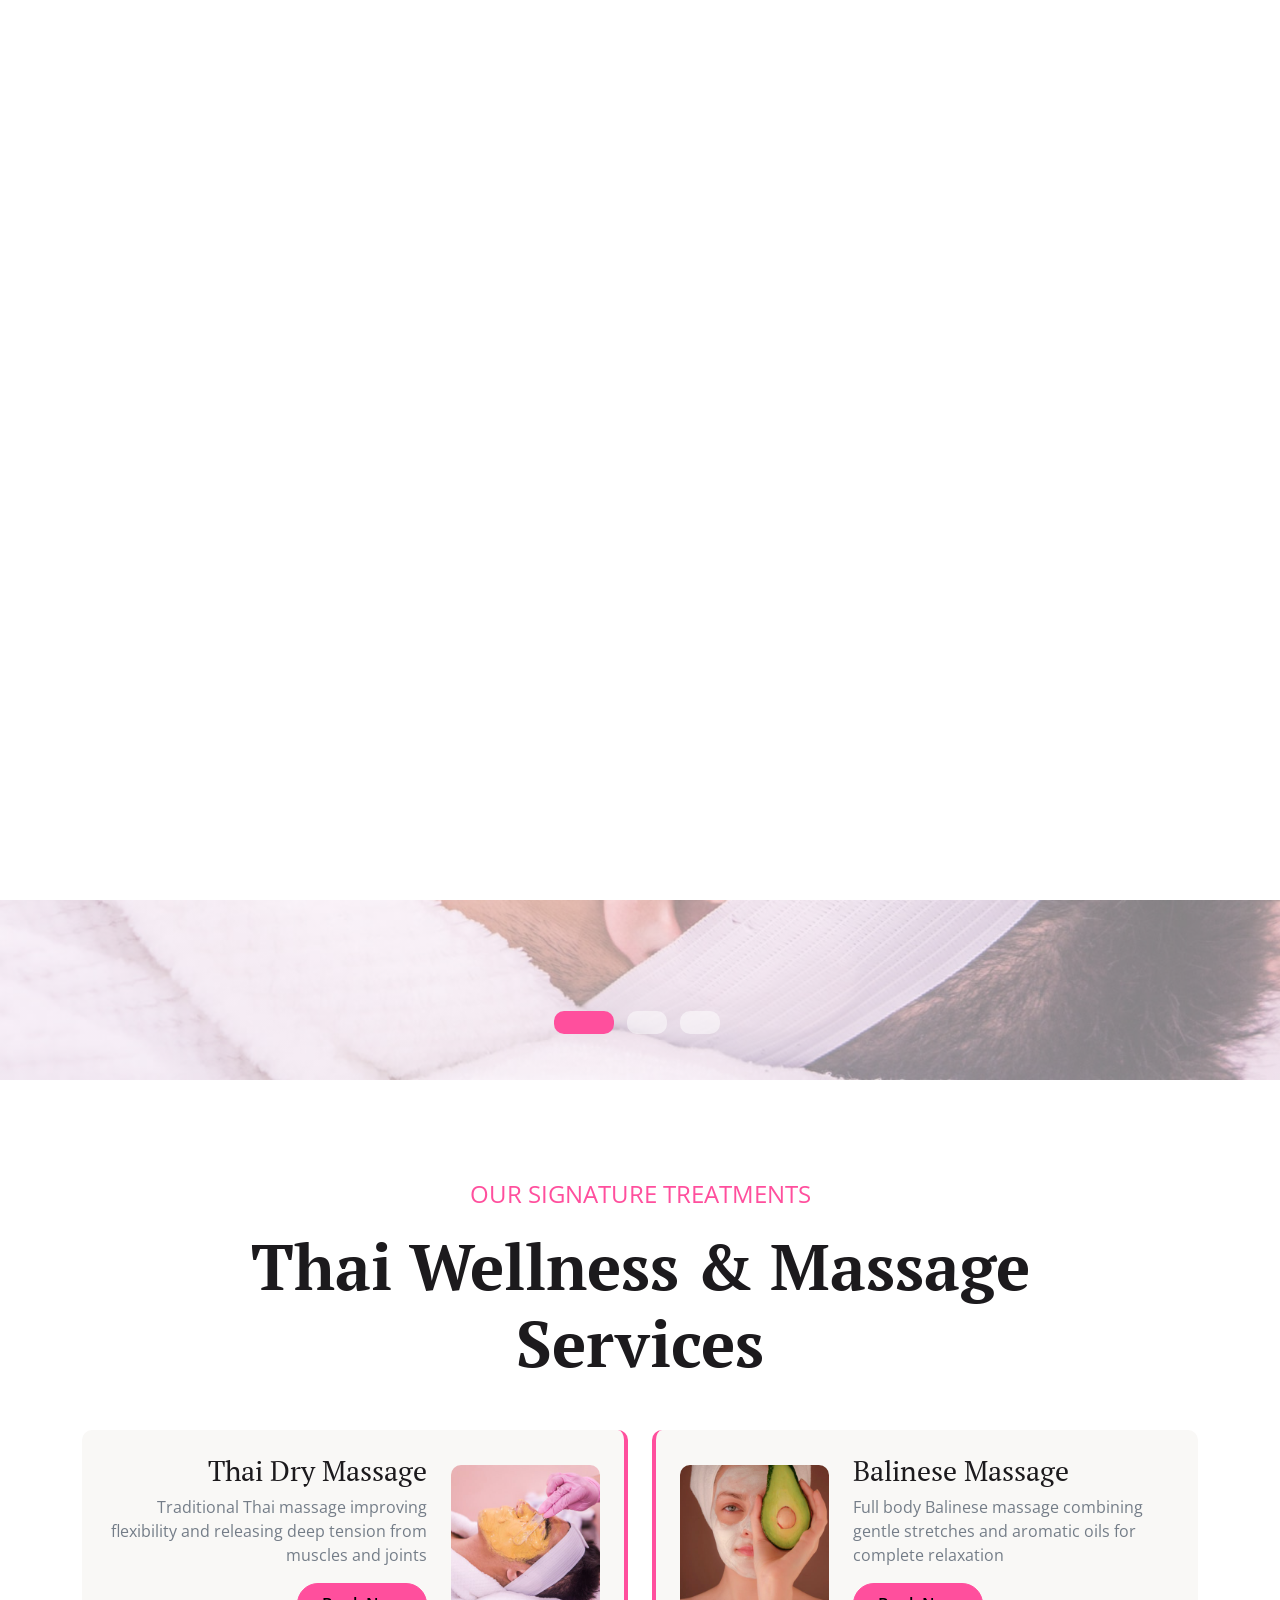
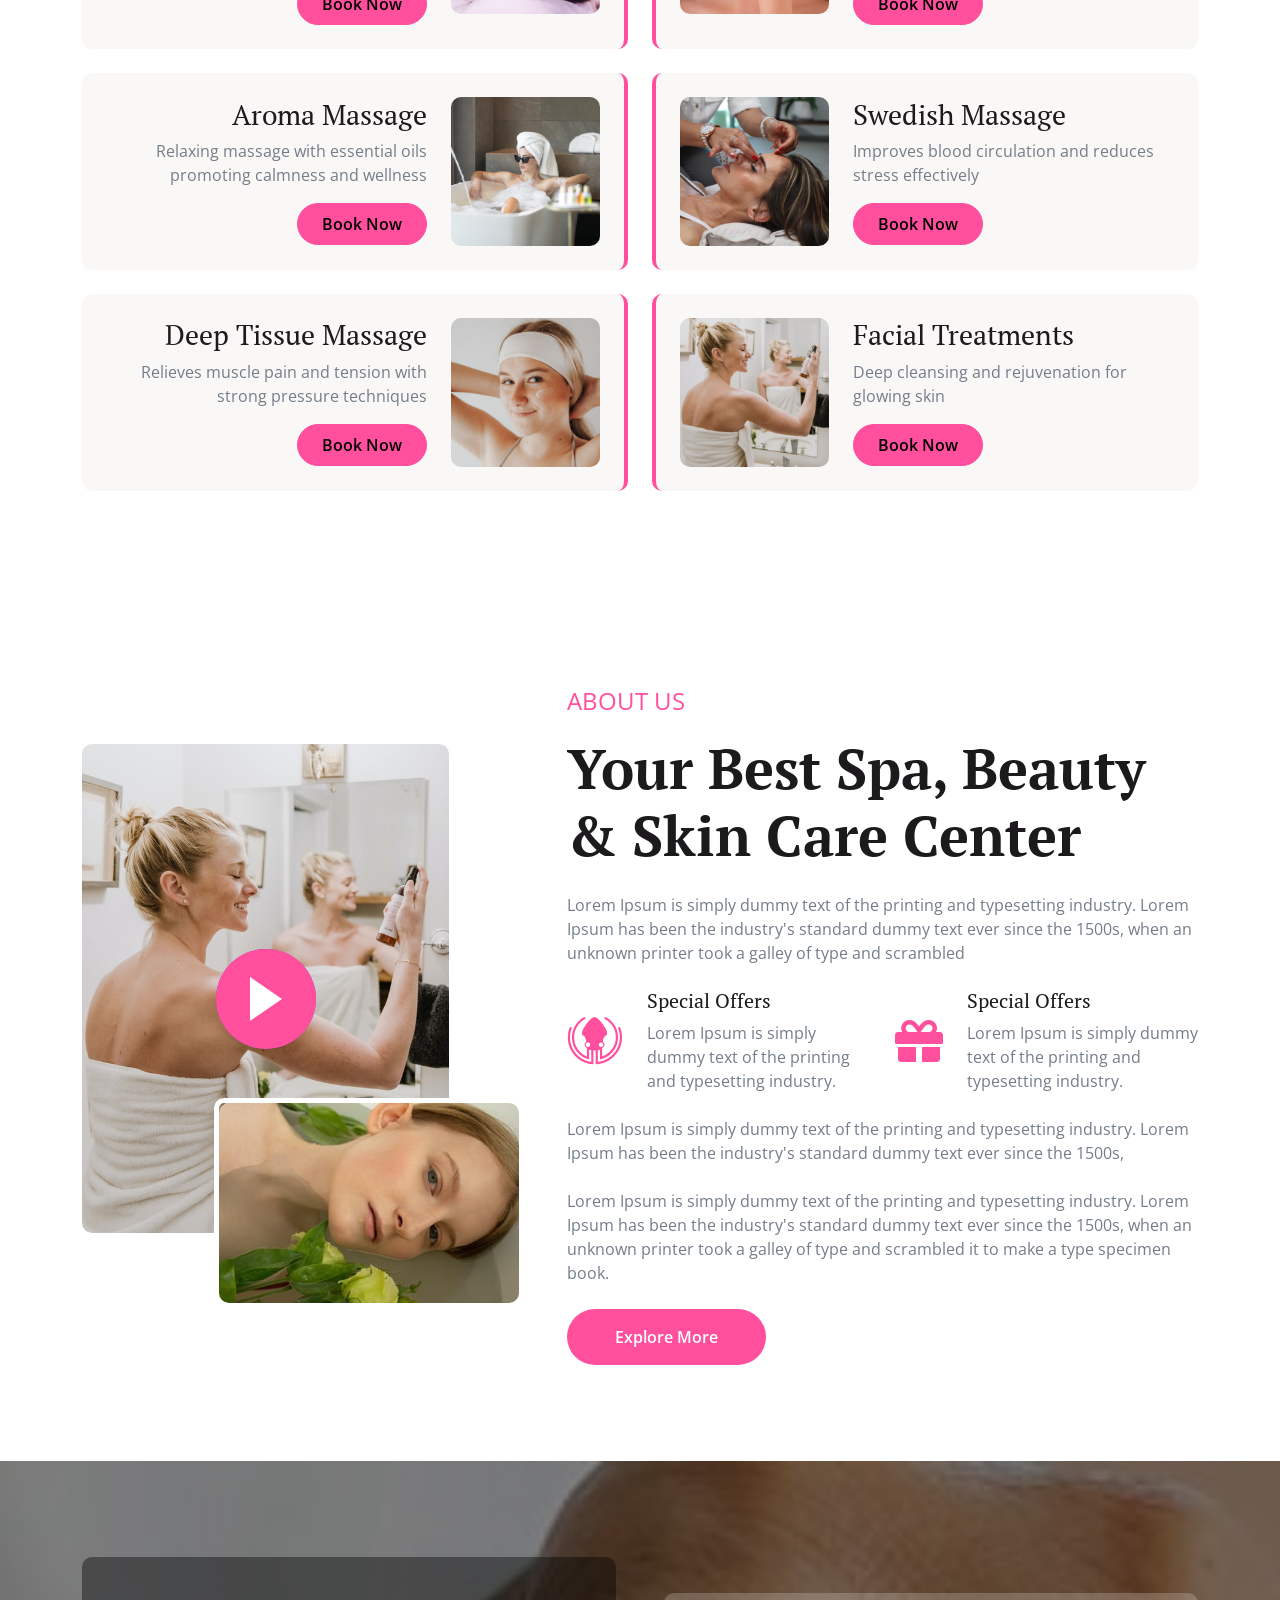
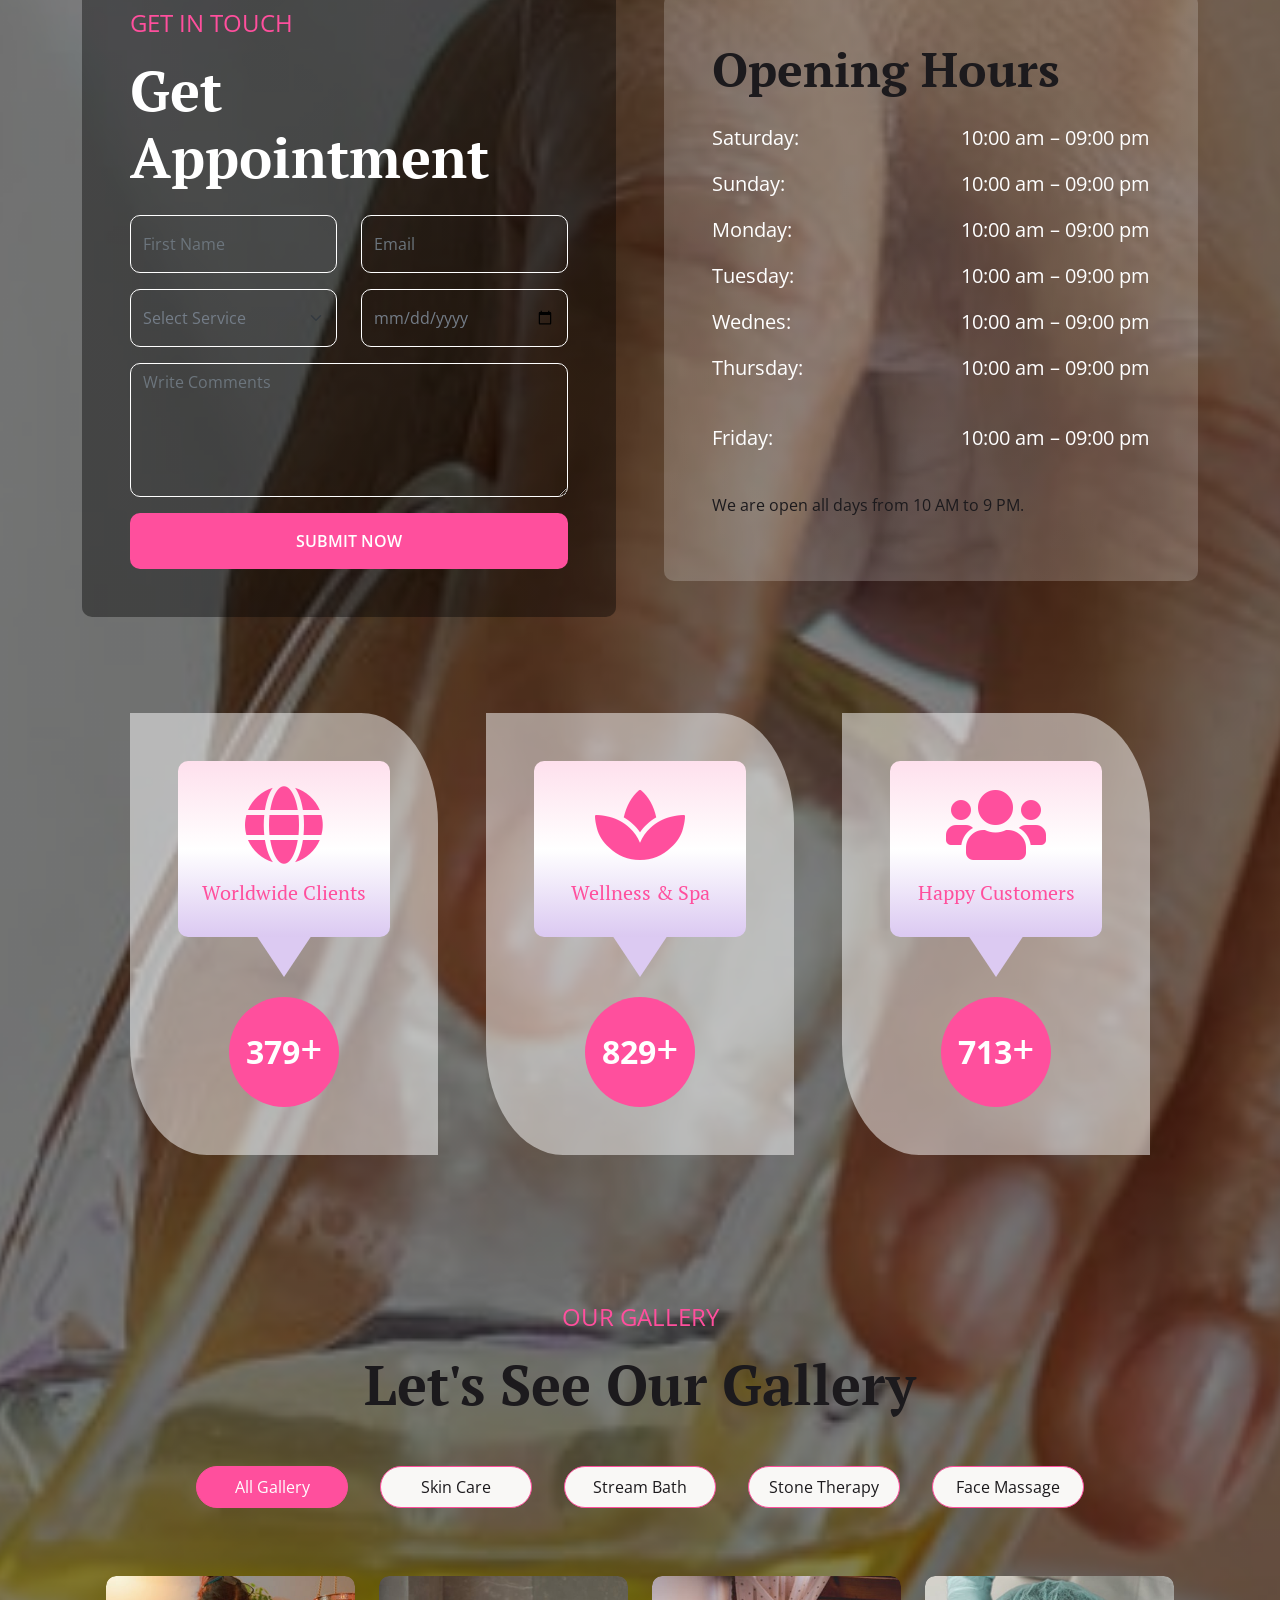
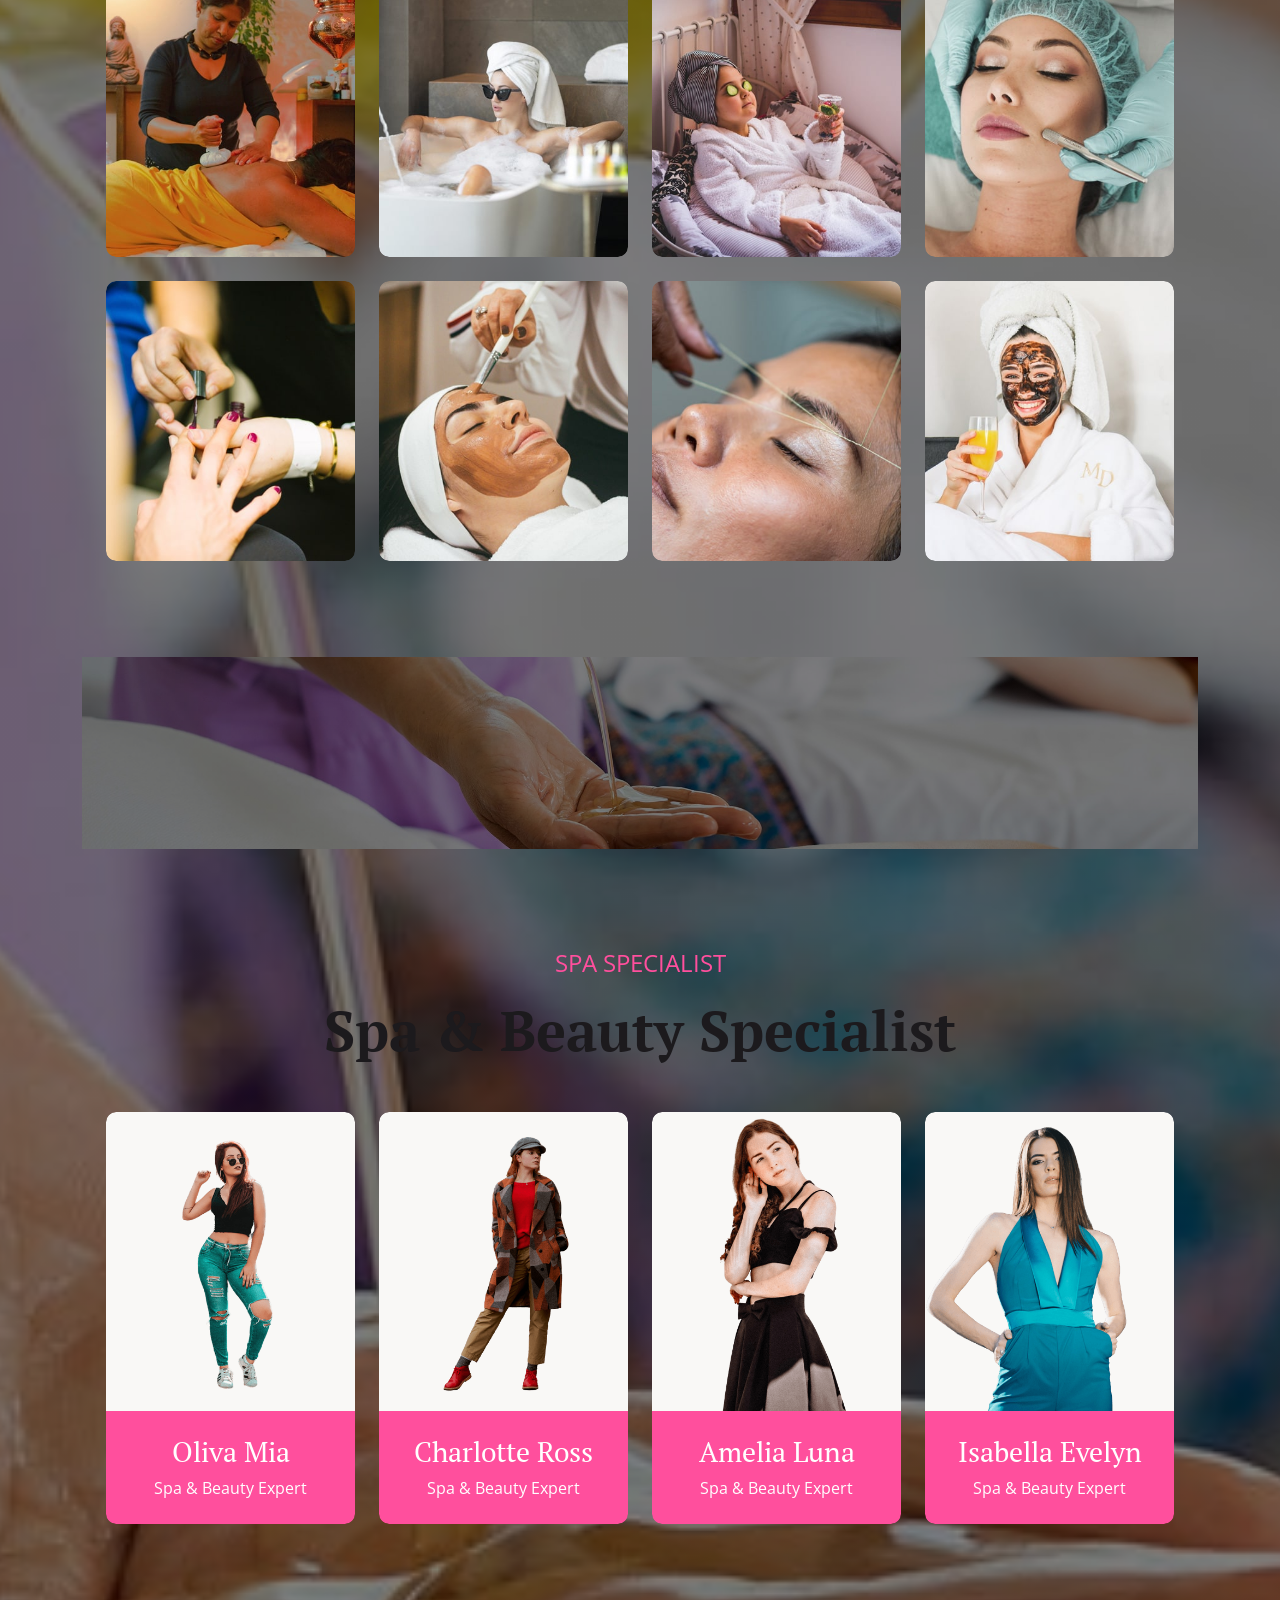
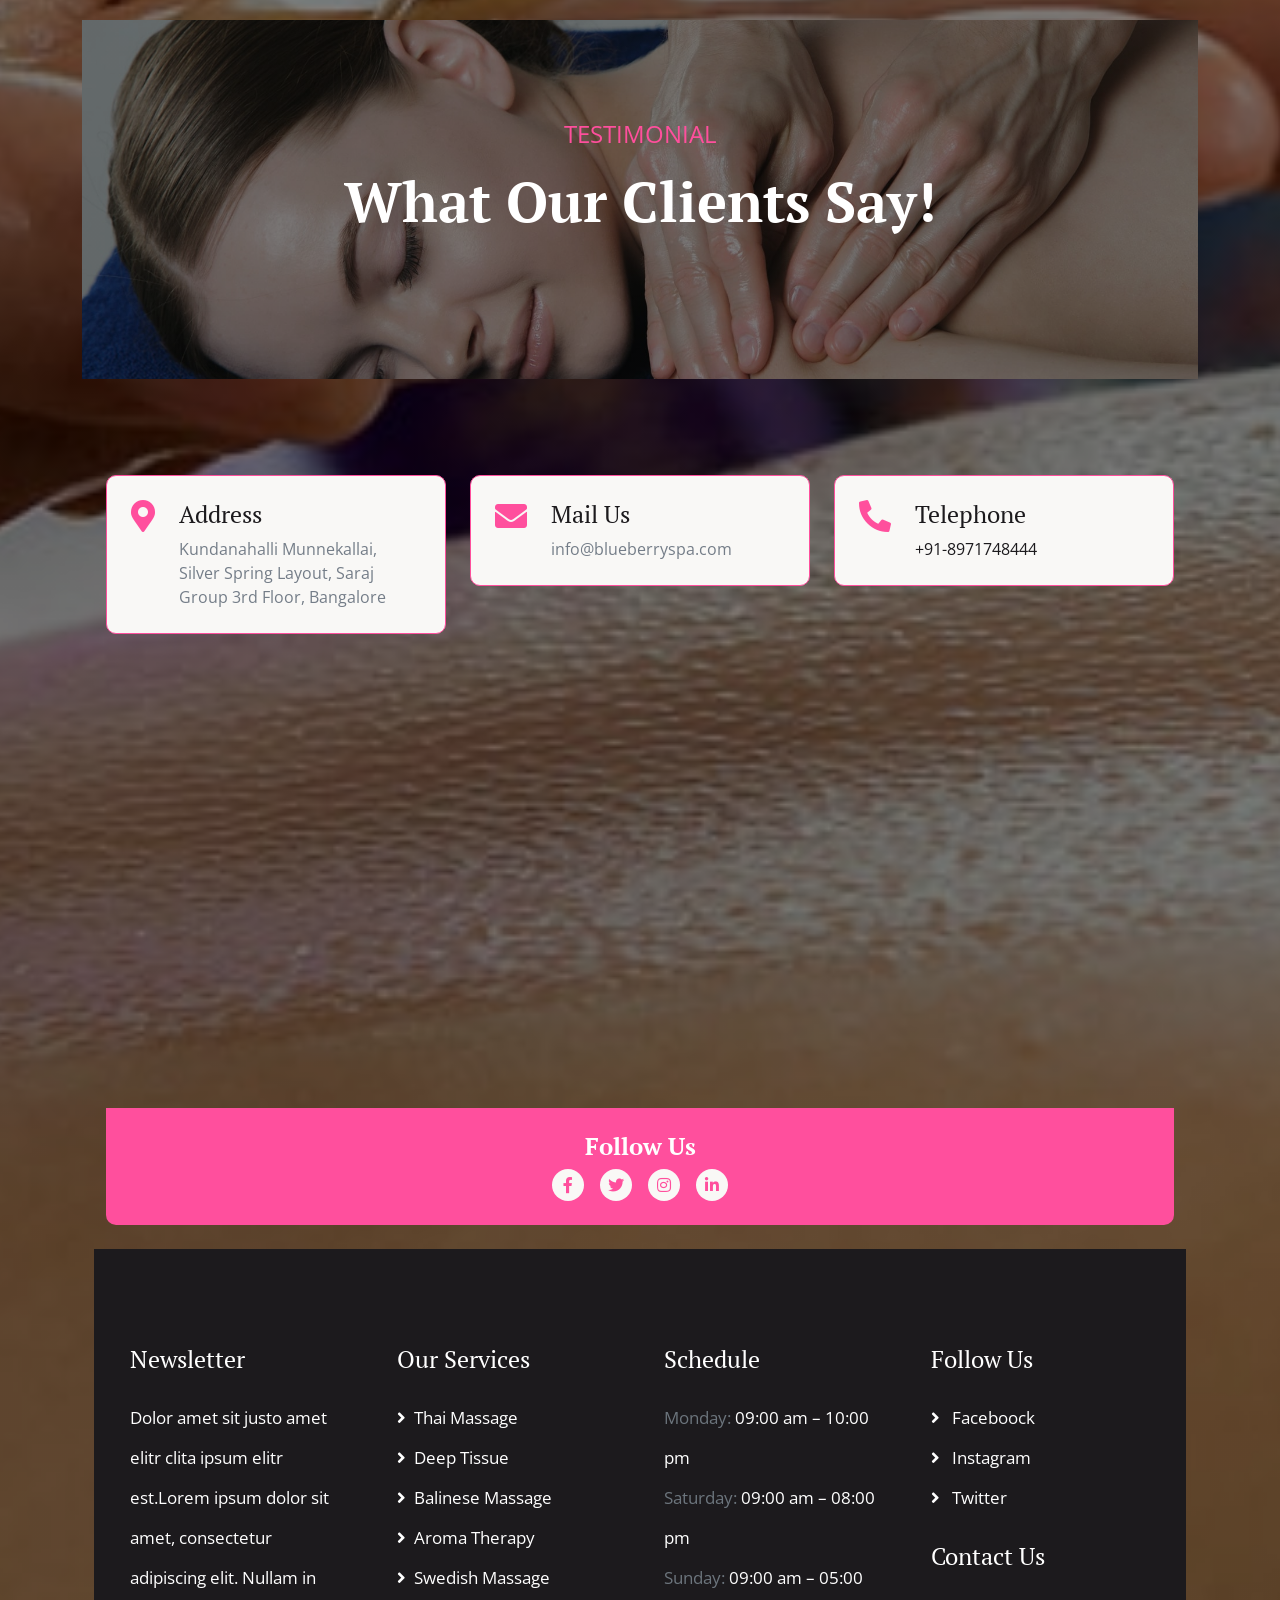
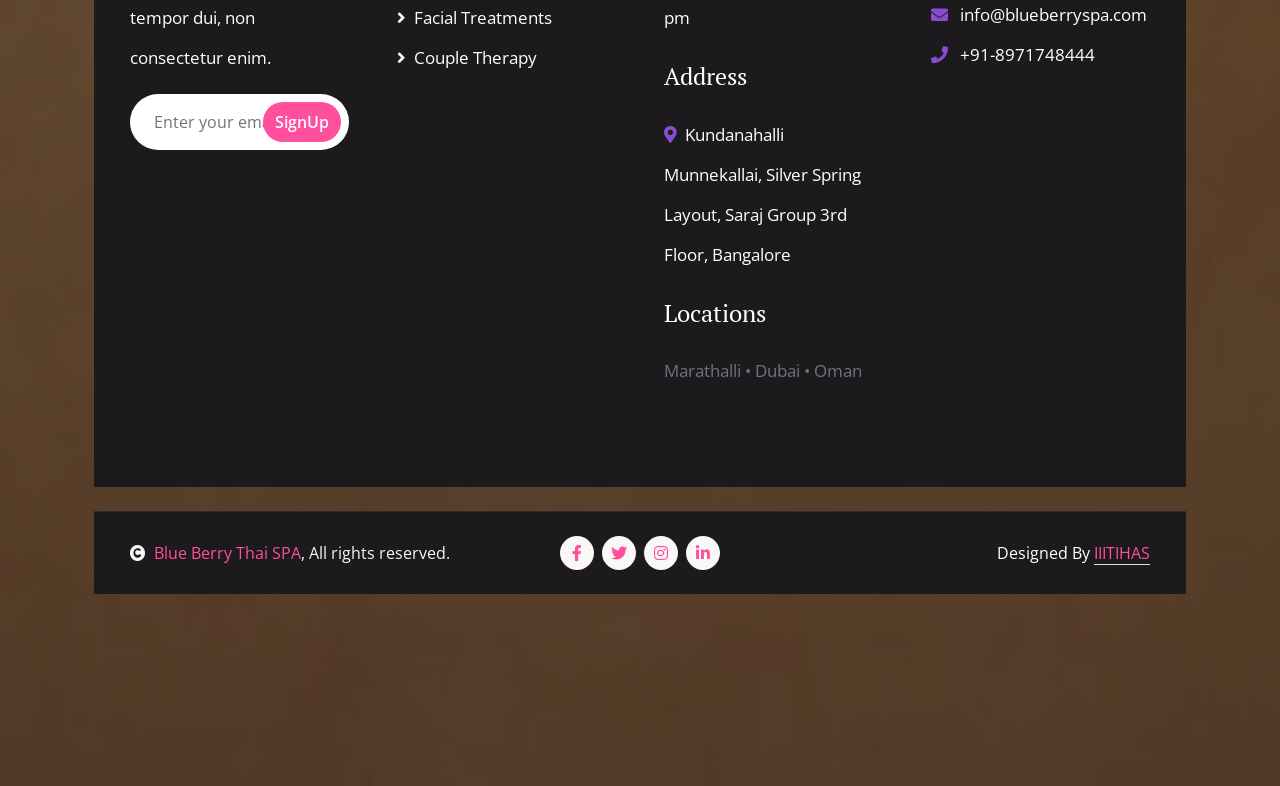
==== index.html @ 9f069e57 "Initial commit: Blue Berry Thai SPA website with contact and phone integration" ====
<!DOCTYPE html>
<html lang="en">

    <head>
        <meta charset="utf-8">
        <title>Blue Berry Thai SPA - Premium Thai Massage & Wellness</title>
        <meta content="width=device-width, initial-scale=1.0" name="viewport">
        <meta content="" name="keywords">
        <meta content="" name="description">

        <!-- Google Web Fonts -->
        <link rel="preconnect" href="https://fonts.googleapis.com">
        <link rel="preconnect" href="https://fonts.gstatic.com" crossorigin>
        <link href="https://fonts.googleapis.com/css2?family=Open+Sans:wght@400;600&family=PT+Serif:wght@400;700&display=swap" rel="stylesheet"> 

        <!-- Icon Font Stylesheet -->
        <link rel="stylesheet" href="https://use.fontawesome.com/releases/v5.15.4/css/all.css"/>
        <link href="https://cdn.jsdelivr.net/npm/bootstrap-icons@1.4.1/font/bootstrap-icons.css" rel="stylesheet">

        <!-- Libraries Stylesheet -->
        <link href="lib/animate/animate.min.css" rel="stylesheet">
        <link href="lib/lightbox/css/lightbox.min.css" rel="stylesheet">
        <link href="lib/owlcarousel/assets/owl.carousel.min.css" rel="stylesheet">


        <!-- Customized Bootstrap Stylesheet -->
        <link href="css/bootstrap.min.css" rel="stylesheet">

        <!-- Template Stylesheet -->
        <link href="css/style.css" rel="stylesheet">
    </head>

    <body>

        <!-- Spinner Start -->
        <div id="spinner" class="show w-100 vh-100 bg-white position-fixed translate-middle top-50 start-50  d-flex align-items-center justify-content-center">
            <div class="spinner-grow text-primary" role="status"></div>
        </div>
        <!-- Spinner End -->


        <!-- Navbar start -->
        <div class="container-fluid sticky-top px-0">
            <div class="container-fluid topbar d-none d-lg-block">
                <div class="container px-0">
                    <div class="row align-items-center">
                        <div class="col-lg-8">
                            <div class="d-flex flex-wrap">
                                <a href="#" class="me-4 text-light"><i class="fas fa-map-marker-alt text-primary me-2"></i>Kundanahalli, Munnekollal, Bangalore</a>
                                <a href="tel:+918971748444" class="me-4 text-light"><i class="fas fa-phone-alt text-primary me-2"></i>+91-8971748444</a>
                                <a href="#" class="text-light"><i class="fas fa-envelope text-primary me-2"></i>info@blueberryspa.com</a>
                            </div>

                        </div>
                        <div class="col-lg-4">
                            <div class="d-flex align-items-center justify-content-end">
                                <a href="#" class="me-3 btn-square border rounded-circle nav-fill"><i class="fab fa-facebook-f"></i></a>
                                <a href="#" class="me-3 btn-square border rounded-circle nav-fill"><i class="fab fa-twitter"></i></a>
                                <a href="#" class="me-3 btn-square border rounded-circle nav-fill"><i class="fab fa-instagram"></i></a>
                                <a href="#" class="btn-square border rounded-circle nav-fill"><i class="fab fa-linkedin-in"></i></a>
                            </div>
                        </div>
                    </div>
                </div>
            </div>
            <div class="container-fluid bg-light">
    <div class="container px-0">
        <nav class="navbar navbar-light navbar-expand-xl">
            <a href="index.html" class="navbar-brand">
                <h1 class="text-primary fw-bold" style="font-size: 42px;">
                    Blue Berry Thai SPA
                </h1>
            </a>
                        <button class="navbar-toggler py-2 px-3" type="button" data-bs-toggle="collapse" data-bs-target="#navbarCollapse">
                            <span class="fa fa-bars text-primary"></span>
                        </button>
                        <div class="collapse navbar-collapse bg-light py-3" id="navbarCollapse">
                            <div class="navbar-nav mx-auto border-top">
                                <a href="index.html" class="nav-item nav-link active">Home</a>
                                <a href="about.html" class="nav-item nav-link">About</a>
                                <a href="service.html" class="nav-item nav-link">Services</a>
                                <a href="price.html" class="nav-item nav-link">Price</a>
                                <div class="nav-item dropdown">
                                    <a href="#" class="nav-link dropdown-toggle" data-bs-toggle="dropdown">Pages</a>
                                    <div class="dropdown-menu m-0 bg-secondary rounded-0">
                                        <a href="team.html" class="dropdown-item">Team</a>
                                        <a href="testimonial.html" class="dropdown-item">Testimonial</a>
                                        <a href="gallery.html" class="dropdown-item">Gallery</a>
                                        <a href="appointment.html" class="dropdown-item">Appointment</a>
                                        
                                    </div>
                                </div>
                                <a href="contact.html" class="nav-item nav-link">Contact Us</a>
                                <a href="tel:+918971748444" class="nav-item nav-link d-xl-none"><i class="fas fa-phone-alt me-2 text-primary"></i>Call: +91-8971748444</a>
                            </div>
                            <div class="d-flex align-items-center flex-nowrap pt-xl-0">
                                <button class="btn-search btn btn-primary btn-primary-outline-0 rounded-circle btn-lg-square" data-bs-toggle="modal" data-bs-target="#searchModal"><i class="fas fa-search"></i></button>
                                <a href="appointment.html" class="btn btn-primary btn-primary-outline-0 rounded-pill py-3 px-4 ms-4">Book Appointment</a>
                            </div>
                        </div>
                    </nav>
                </div>
            </div>
        </div>
        <!-- Navbar End -->


        <!-- Modal Search Start -->
        <div class="modal fade" id="searchModal" tabindex="-1" aria-labelledby="exampleModalLabel" aria-hidden="true">
            <div class="modal-dialog modal-fullscreen">
                <div class="modal-content rounded-0">
                    <div class="modal-header">
                        <h4 class="modal-title mb-0" id="exampleModalLabel">Search by keyword</h4>
                        <button type="button" class="btn-close" data-bs-dismiss="modal" aria-label="Close"></button>
                    </div>
                    <div class="modal-body d-flex align-items-center">
                        <div class="input-group w-75 mx-auto d-flex">
                            <input type="search" class="form-control p-3" placeholder="keywords" aria-describedby="search-icon-1">
                            <span id="search-icon-1" class="input-group-text p-3"><i class="fa fa-search"></i></span>
                        </div>
                    </div>
                </div>
            </div>
        </div>
        <!-- Modal Search End -->



        <!-- Carousel Start -->
        <div class="container-fluid carousel-header px-0">
            <div id="carouselId" class="carousel slide" data-bs-ride="carousel">
                <ol class="carousel-indicators">
                    <li data-bs-target="#carouselId" data-bs-slide-to="0" class="active"></li>
                    <li data-bs-target="#carouselId" data-bs-slide-to="1"></li>
                    <li data-bs-target="#carouselId" data-bs-slide-to="2"></li>
                </ol>
                <div class="carousel-inner" role="listbox">
                    <div class="carousel-item active">
                        <img src="img/carousel-3.jpg" class="img-fluid" alt="Image">
                        <div class="carousel-caption">
                            <div class="p-3" style="max-width: 900px;">
                                <h4 class="text-primary text-uppercase mb-3">Blue Berry Thai SPA</h4>
                                <h1 class="display-1 text-capitalize text-dark mb-3">Traditional Thai Massage</h1>
                                <p class="mx-md-5 fs-4 px-4 mb-5 text-dark">Experience authentic Thai massage techniques that relieve tension, improve flexibility, and restore balance to your body and mind</p>
                                <div class="d-flex align-items-center justify-content-center">
                                    <a class="btn btn-light btn-light-outline-0 rounded-pill py-3 px-5 me-4" href="about.html">Learn More</a>
                                    <a class="btn btn-primary btn-primary-outline-0 rounded-pill py-3 px-5" href="appointment.html">Book Now</a>
                                </div>
                            </div>
                        </div>
                    </div>
                    <div class="carousel-item">
                        <img src="img/carousel-2.jpg" class="img-fluid" alt="Image">
                        <div class="carousel-caption">
                            <div class="p-3" style="max-width: 900px;">
                                <h4 class="text-primary text-uppercase mb-3" style="letter-spacing: 3px;">Blue Berry Thai SPA</h4>
                                <h1 class="display-1 text-capitalize text-dark mb-3">Premium Facial Treatment</h1>
                                <p class="mx-md-5 fs-4 px-5 mb-5 text-dark">Rejuvenate your skin with our complete range of facial treatments and skin nourishment services using premium products</p>
                                <div class="d-flex align-items-center justify-content-center">
                                    <a class="btn btn-light btn-light-outline-0 rounded-pill py-3 px-5 me-4" href="service.html">View Services</a>
                                    <a class="btn btn-primary btn-primary-outline-0 rounded-pill py-3 px-5" href="appointment.html">Book Now</a>
                                </div>
                            </div>
                        </div>
                    </div>
                    <div class="carousel-item">
                        <img src="img/carousel-1.jpg" class="img-fluid" alt="Image">
                        <div class="carousel-caption">
                            <div class="p-3" style="max-width: 900px;">
                                <h4 class="text-primary text-uppercase mb-3" style="letter-spacing: 3px;">Blue Berry Thai SPA</h4>
                                <h1 class="display-1 text-capitalize text-dark">Full Body Massage Therapy</h1>
                                <p class="mx-md-5 fs-4 px-5 mb-5 text-dark">Indulge in our full body massage treatments including Balinese, Swedish, Aroma and Deep Tissue massages for complete wellness</p>
                                <div class="d-flex align-items-center justify-content-center">
                                    <a class="btn btn-light btn-light-outline-0 rounded-pill py-3 px-5 me-4" href="price.html">View Packages</a>
                                    <a class="btn btn-primary btn-primary-outline-0 rounded-pill py-3 px-5" href="appointment.html">Book Now</a>
                                </div>
                            </div>
                        </div>
                    </div>
                </div>
                <button class="carousel-control-prev" type="button" data-bs-target="#carouselId" data-bs-slide="prev">
                    <span class="carousel-control-prev-icon" aria-hidden="true"></span>
                    <span class="visually-hidden">Previous</span>
                </button>
                <button class="carousel-control-next" type="button" data-bs-target="#carouselId" data-bs-slide="next">
                    <span class="carousel-control-next-icon" aria-hidden="true"></span>
                    <span class="visually-hidden">Next</span>
                </button>
            </div>
        </div>
        <!-- Carousel End -->


       <!-- Services Start -->
<div class="container-fluid services py-5">
    <div class="container py-5">
        <div class="mx-auto text-center mb-5" style="max-width: 800px;">
            <p class="fs-4 text-uppercase text-center text-primary">Our Signature Treatments</p>
            <h1 class="display-3">Thai Wellness & Massage Services</h1>
        </div>

        <div class="row g-4">

            <!-- Thai Dry -->
            <div class="col-lg-6">
                <div class="services-item bg-light border-4 border-end border-primary rounded p-4">
                    <div class="row align-items-center">
                        <div class="col-8">
                            <div class="services-content text-end">
                                <h3>Thai Dry Massage</h3>
                                <p>Traditional Thai massage improving flexibility and releasing deep tension from muscles and joints</p>
                                <a href="appointment.html" class="btn btn-primary rounded-pill py-2 px-4">Book Now</a>
                            </div>
                        </div>
                        <div class="col-4">
                            <img src="img/services-1.jpg" class="img-fluid rounded">
                        </div>
                    </div>
                </div>
            </div>

            <!-- Balinese -->
            <div class="col-lg-6">
                <div class="services-item bg-light border-4 border-start border-primary rounded p-4">
                    <div class="row align-items-center">
                        <div class="col-4">
                            <img src="img/services-2.jpg" class="img-fluid rounded">
                        </div>
                        <div class="col-8">
                            <div class="services-content">
                                <h3>Balinese Massage</h3>
                                <p>Full body Balinese massage combining gentle stretches and aromatic oils for complete relaxation</p>
                                <a href="appointment.html" class="btn btn-primary rounded-pill py-2 px-4">Book Now</a>
                            </div>
                        </div>
                    </div>
                </div>
            </div>

            <!-- Aroma -->
            <div class="col-lg-6">
                <div class="services-item bg-light border-4 border-end border-primary rounded p-4">
                    <div class="row align-items-center">
                        <div class="col-8">
                            <div class="services-content text-end">
                                <h3>Aroma Massage</h3>
                                <p>Relaxing massage with essential oils promoting calmness and wellness</p>
                                <a href="appointment.html" class="btn btn-primary rounded-pill py-2 px-4">Book Now</a>
                            </div>
                        </div>
                        <div class="col-4">
                            <img src="img/services-3.jpg" class="img-fluid rounded">
                        </div>
                    </div>
                </div>
            </div>

            <!-- Swedish -->
            <div class="col-lg-6">
                <div class="services-item bg-light border-4 border-start border-primary rounded p-4">
                    <div class="row align-items-center">
                        <div class="col-4">
                            <img src="img/services-4.jpg" class="img-fluid rounded">
                        </div>
                        <div class="col-8">
                            <div class="services-content">
                                <h3>Swedish Massage</h3>
                                <p>Improves blood circulation and reduces stress effectively</p>
                                <a href="appointment.html" class="btn btn-primary rounded-pill py-2 px-4">Book Now</a>
                            </div>
                        </div>
                    </div>
                </div>
            </div>

            <!-- Deep Tissue -->
            <div class="col-lg-6">
                <div class="services-item bg-light border-4 border-end border-primary rounded p-4">
                    <div class="row align-items-center">
                        <div class="col-8">
                            <div class="services-content text-end">
                                <h3>Deep Tissue Massage</h3>
                                <p>Relieves muscle pain and tension with strong pressure techniques</p>
                                <a href="appointment.html" class="btn btn-primary rounded-pill py-2 px-4">Book Now</a>
                            </div>
                        </div>
                        <div class="col-4">
                            <img src="img/services-5.jpg" class="img-fluid rounded">
                        </div>
                    </div>
                </div>
            </div>

            <!-- Facial -->
            <div class="col-lg-6">
                <div class="services-item bg-light border-4 border-start border-primary rounded p-4">
                    <div class="row align-items-center">
                        <div class="col-4">
                            <img src="img/services-6.jpg" class="img-fluid rounded">
                        </div>
                        <div class="col-8">
                            <div class="services-content">
                                <h3>Facial Treatments</h3>
                                <p>Deep cleansing and rejuvenation for glowing skin</p>
                                <a href="appointment.html" class="btn btn-primary rounded-pill py-2 px-4">Book Now</a>
                            </div>
                        </div>
                    </div>
                </div>
            </div>

        </div>
    </div>
</div>
<!-- Services End -->

        
        <!-- About Start -->
        <div class="container-fluid about py-5">
            <div class="container py-5">
                <div class="row g-5 align-items-center">
                    <div class="col-lg-5">
                        <div class="video">
                            <img src="img/about-1.jpg" class="img-fluid rounded" alt="">
                            <div class="position-absolute rounded border-5 border-top border-start border-white" style="bottom: 0; right: 0;;">
                                <img src="img/about-2.jpg" class="img-fluid rounded" alt="">
                            </div>
                            <button type="button" class="btn btn-play" data-bs-toggle="modal" data-src="https://www.youtube.com/embed/DWRcNpR6Kdc" data-bs-target="#videoModal">
                                <span></span>
                            </button>
                        </div>
                    </div>
                    <div class="col-lg-7">
                        <p class="fs-4 text-uppercase text-primary">About Us</p>
                        <h1 class="display-4 mb-4">Your Best Spa, Beauty & Skin Care Center</h1>
                        <p class="mb-4">Lorem Ipsum is simply dummy text of the printing and typesetting industry. Lorem Ipsum has been the industry's standard dummy text ever since the 1500s, when an unknown printer took a galley of type and scrambled
                        </p>
                        <div class="row g-4">
                            <div class="col-md-6">
                                <div class="d-flex align-items-center">
                                    <i class="fab fa-gitkraken fa-3x text-primary"></i>
                                    <div class="ms-4">
                                        <h5 class="mb-2">Special Offers</h5>
                                        <p class="mb-0">Lorem Ipsum is simply dummy text of the printing and typesetting industry.</p>
                                    </div>
                                </div>
                            </div>
                            <div class="col-md-6">
                                <div class="d-flex align-items-center">
                                    <i class="fas fa-gift fa-3x text-primary"></i>
                                    <div class="ms-4">
                                        <h5 class="mb-2">Special Offers</h5>
                                        <p class="mb-0">Lorem Ipsum is simply dummy text of the printing and typesetting industry.</p>
                                    </div>
                                </div>
                            </div>
                        </div>
                        <p class="my-4">Lorem Ipsum is simply dummy text of the printing and typesetting industry. Lorem Ipsum has been the industry's standard dummy text ever since the 1500s,
                        </p>
                        <p class="mb-4">Lorem Ipsum is simply dummy text of the printing and typesetting industry. Lorem Ipsum has been the industry's standard dummy text ever since the 1500s, when an unknown printer took a galley of type and scrambled it to make a type specimen book.
                        </p>
                        <a href="#" class="btn btn-primary btn-primary-outline-0 rounded-pill py-3 px-5">Explore More</a>
                    </div> 
                </div>
            </div>
        </div>
        <!-- Modal Video -->
        <div class="modal fade" id="videoModal" tabindex="-1" aria-labelledby="exampleModalLabel" aria-hidden="true">
            <div class="modal-dialog">
                <div class="modal-content rounded-0">
                    <div class="modal-header">
                        <h5 class="modal-title" id="exampleModalLabel">Youtube Video</h5>
                        <button type="button" class="btn-close" data-bs-dismiss="modal" aria-label="Close"></button>
                    </div>
                    <div class="modal-body">
                        <!-- 16:9 aspect ratio -->
                        <div class="ratio ratio-16x9">
                            <iframe class="embed-responsive-item" src="" id="video" allowfullscreen allowscriptaccess="always"
                                allow="autoplay"></iframe>
                        </div>
                    </div>
                </div>
            </div>
        </div>
        <!-- About End -->


        <!-- Appointment Start -->
<div class="container-fluid appointment py-5">
    <div class="container py-5">
        <div class="row g-5 align-items-center">
            <div class="col-lg-6">
                <div class="appointment-form p-5">
                    <p class="fs-4 text-uppercase text-primary">Get In Touch</p>
                    <h1 class="display-4 mb-4 text-white">Get Appointment</h1>
                    
                    <form>
                        <div class="row gy-3 gx-4">

                            <div class="col-lg-6">
                                <input type="text" id="name" class="form-control py-3 border-white bg-transparent text-white" placeholder="First Name">
                            </div>

                            <div class="col-lg-6">
                                <input type="email" id="email" class="form-control py-3 border-white bg-transparent text-white" placeholder="Email">
                            </div>

                            <div class="col-lg-6">
                                <select id="service" class="form-select py-3 border-white bg-transparent">
                                    <option selected>Select Service</option>
                                    <option>Thai Massage</option>
                                    <option>Balinese Massage</option>
                                    <option>Aroma Therapy</option>
                                </select>
                            </div>

                            <div class="col-lg-6">
                                <input type="date" id="date" class="form-control py-3 border-white bg-transparent">
                            </div>

                            <div class="col-lg-12">
                                <textarea class="form-control border-white bg-transparent text-white" id="message" cols="30" rows="5" placeholder="Write Comments"></textarea>
                            </div>

                            <div class="col-lg-12">
                                <!-- 🔥 UPDATED BUTTON -->
                                <button type="button" onclick="sendToWhatsApp()" 
                                class="btn btn-primary btn-primary-outline-0 w-100 py-3 px-5">
                                SUBMIT NOW
                                </button>
                            </div>

                        </div>
                    </form>
                </div>
            </div>
            <script>
function sendToWhatsApp() {

    let name = document.getElementById("name").value;
    let email = document.getElementById("email").value;
    let service = document.getElementById("service").value;
    let date = document.getElementById("date").value;
    let message = document.getElementById("message").value;

    let url = "https://wa.me/918971748444?text="
        + "Name: " + encodeURIComponent(name) + "%0a"
        + "Email: " + encodeURIComponent(email) + "%0a"
        + "Service: " + encodeURIComponent(service) + "%0a"
        + "Date: " + encodeURIComponent(date) + "%0a"
        + "Message: " + encodeURIComponent(message);

    window.open(url, '_blank');
}
</script>
                    <div class="col-lg-6">
    <div class="appointment-time p-5">
        <h1 class="display-5 mb-4">Opening Hours</h1>
        <div class="d-flex justify-content-between fs-5 text-white">
            <p>Saturday:</p>
            <p>10:00 am – 09:00 pm</p>
        </div>
        <div class="d-flex justify-content-between fs-5 text-white">
            <p>Sunday:</p>
            <p>10:00 am – 09:00 pm</p>
        </div>
        <div class="d-flex justify-content-between fs-5 text-white">
            <p>Monday:</p>
            <p>10:00 am – 09:00 pm</p>
        </div>
        <div class="d-flex justify-content-between fs-5 text-white">
            <p>Tuesday:</p>
            <p>10:00 am – 09:00 pm</p>
        </div>
        <div class="d-flex justify-content-between fs-5 text-white">
            <p>Wednes:</p>
            <p>10:00 am – 09:00 pm</p>
        </div>
        <div class="d-flex justify-content-between fs-5 text-white mb-4">
            <p>Thursday:</p>
            <p>10:00 am – 09:00 pm</p>
        </div>
        <div class="d-flex justify-content-between fs-5 text-white mb-4">
            <p>Friday:</p>
            <p>10:00 am – 09:00 pm</p>
        </div>
        <p class="text-dark">We are open all days from 10 AM to 9 PM.</p>
    </div>
</div>  
            <!-- Counter Start -->
            <div class="container-fluid counter-section">
                <div class="container py-5">
                    <div class="row g-5 justify-content-center">
                        <div class="col-md-6 col-lg-4 col-xl-4">
                            <div class="counter-item p-5">
                                <div class="counter-content bg-white p-4">
                                    <i class="fas fa-globe fa-5x text-primary mb-3"></i>
                                    <h5 class="text-primary">Worldwide Clients</h5>
                                    <div class="svg-img">
                                        <svg width="100" height="50">
                                            <polygon points="55, 10 85, 55 25, 55 25," style="fill: #DCCAF2;"/>
                                        </svg>
                                    </div>
                                </div>
                                <div class="counter-quantity">
                                    <span class="text-white fs-2 fw-bold" data-toggle="counter-up">379</span>
                                    <span class="h1 fw-bold text-white">+</span>
                                </div>
                            </div>
                        </div>
                        <div class="col-md-6 col-lg-4 col-xl-4">
                            <div class="counter-item p-5">
                                <div class="counter-content bg-white p-4">
                                    <i class="fas fa-spa fa-5x text-primary mb-3"></i>
                                    <h5 class="text-primary">Wellness & Spa</h5>
                                    <div class="svg-img">
                                        <svg width="100" height="50">
                                            <polygon points="55, 10 85, 55 25, 55 25," style="fill: #DCCAF2;"/>
                                        </svg>
                                    </div>
                                </div>
                                <div class="counter-quantity">
                                    <span class="text-white fs-2 fw-bold" data-toggle="counter-up">829</span>
                                    <span class="h1 fw-bold text-white">+</span>
                                </div>
                            </div>
                        </div>
                        <div class="col-md-6 col-lg-4 col-xl-4">
                            <div class="counter-item p-5">
                                <div class="counter-content bg-white p-4">
                                    <i class="fas fa-users fa-5x text-primary mb-3"></i>
                                    <h5 class="text-primary">Happy Customers</h5>
                                    <div class="svg-img">
                                        <svg width="100" height="50">
                                            <polygon points="55, 10 85, 55 25, 55 25," style="fill: #DCCAF2;"/>
                                        </svg>
                                    </div>
                                </div>
                                <div class="counter-quantity">
                                    <span class="text-white fs-2 fw-bold" data-toggle="counter-up">713</span>
                                    <span class="h1 fw-bold text-white">+</span>
                                </div>
                            </div>
                        </div>
                    </div>
                </div>
            </div>
            <!-- Counter End -->
        </div>
        <!-- Appointment End -->


        <!-- Gallery Start -->
        <div class="container-fluid gallery py-5">
            <div class="container py-5">
                <div class="text-center mx-auto mb-5" style="max-width: 800px;">
                    <p class="fs-4 text-uppercase text-primary">Our Gallery</p>
                    <h1 class="display-4 mb-4">Let's See Our Gallery</h1>
                </div>
                <div class="tab-class text-center">
                    <ul class="nav nav-pills d-inline-flex justify-content-center mb-5">
                        <li class="nav-item">
                            <a class="d-flex mx-3 py-2 border border-primary bg-light rounded-pill active" data-bs-toggle="pill" href="#tab-1">
                                <span class="text-dark" style="width: 150px;">All Gallery</span>
                            </a>
                        </li>
                        <li class="nav-item">
                            <a class="d-flex py-2 mx-3 border border-primary bg-light rounded-pill" data-bs-toggle="pill" href="#tab-2">
                                <span class="text-dark" style="width: 150px;">Skin Care</span>
                            </a>
                        </li>
                        <li class="nav-item">
                            <a class="d-flex mx-3 py-2 border border-primary bg-light rounded-pill" data-bs-toggle="pill" href="#tab-3">
                                <span class="text-dark" style="width: 150px;">Stream Bath</span>
                            </a>
                        </li>
                        <li class="nav-item">
                            <a class="d-flex mx-3 py-2 border border-primary bg-light rounded-pill" data-bs-toggle="pill" href="#tab-4">
                                <span class="text-dark" style="width: 150px;">Stone Therapy</span>
                            </a>
                        </li>
                        <li class="nav-item">
                            <a class="d-flex mx-3 py-2 border border-primary bg-light rounded-pill" data-bs-toggle="pill" href="#tab-5">
                                <span class="text-dark" style="width: 150px;">Face Massage</span>
                            </a>
                        </li>
                    </ul>
                    <div class="tab-content">
                        <div id="tab-1" class="tab-pane fade show p-0 active">
                            <div class="row g-4">
                                <div class="col-lg-12">
                                    <div class="row g-4">
                                        <div class="col-lg-3">
                                            <div class="gallery-img">
                                                <img class="img-fluid rounded w-100" src="img/gallery-1.jpg" alt="">
                                                <div class="gallery-overlay p-4">
                                                    <h4 class="text-secondary">Skin Care</h4>
                                                </div>
                                                <div class="search-icon">
                                                    <a href="img/gallery-1.jpg" data-lightbox="Gallery-1" class="my-auto"><i class="fas fa-search-plus btn-primary btn-primary-outline-0 rounded-circle p-3"></i></a>
                                                </div>
                                            </div>
                                        </div>
                                        <div class="col-lg-3">
                                            <div class="gallery-img">
                                                <img class="img-fluid rounded w-100" src="img/gallery-2.jpg" alt="">
                                                <div class="gallery-overlay p-4">
                                                    <h4 class="text-secondary">Stream Bath</h4>
                                                </div>
                                                <div class="search-icon">
                                                    <a href="img/gallery-2.jpg" data-lightbox="Gallery-2" class="my-auto"><i class="fas fa-search-plus btn-primary btn-primary-outline-0 rounded-circle p-3"></i></a>
                                                </div>
                                            </div>
                                        </div>
                                        <div class="col-lg-3">
                                            <div class="gallery-img">
                                                <img class="img-fluid rounded w-100" src="img/gallery-3.jpg" alt="">
                                                <div class="gallery-overlay p-4">
                                                    <h4 class="text-secondary">Stone Therapy</h4>
                                                </div>
                                                <div class="search-icon">
                                                    <a href="img/gallery-3.jpg" data-lightbox="Gallery-3" class="my-auto"><i class="fas fa-search-plus btn-primary btn-primary-outline-0 rounded-circle p-3"></i></a>
                                                </div>
                                            </div>
                                        </div>
                                        <div class="col-lg-3">
                                            <div class="gallery-img">
                                                <img class="img-fluid rounded w-100" src="img/gallery-4.jpg" alt="">
                                                <div class="gallery-overlay p-4">
                                                    <h4 class="text-secondary">Face Massage</h4>
                                                </div>
                                                <div class="search-icon">
                                                    <a href="img/gallery-4.jpg" data-lightbox="Gallery-4" class="my-auto"><i class="fas fa-search-plus btn-primary btn-primary-outline-0 rounded-circle p-3"></i></a>
                                                </div>
                                            </div>
                                        </div>
                                        <div class="col-lg-3">
                                            <div class="gallery-img">
                                                <img class="img-fluid rounded w-100" src="img/gallery-5.jpg" alt="">
                                                <div class="gallery-overlay p-4">
                                                    <h4 class="text-secondary">Skin Care</h4>
                                                </div>
                                                <div class="search-icon">
                                                    <a href="img/gallery-5.jpg" data-lightbox="Gallery-5" class="my-auto"><i class="fas fa-search-plus btn-primary btn-primary-outline-0 rounded-circle p-3"></i></a>
                                                </div>
                                            </div>
                                        </div>
                                        <div class="col-lg-3">
                                            <div class="gallery-img">
                                                <img class="img-fluid rounded w-100" src="img/gallery-6.jpg" alt="">
                                                <div class="gallery-overlay p-4">
                                                    <h4 class="text-secondary">Stream Bath</h4>
                                                </div>
                                                <div class="search-icon">
                                                    <a href="img/gallery-6.jpg" data-lightbox="Gallery-6" class="my-auto"><i class="fas fa-search-plus btn-primary btn-primary-outline-0 rounded-circle p-3"></i></a>
                                                </div>
                                            </div>
                                        </div>
                                        <div class="col-lg-3">
                                            <div class="gallery-img">
                                                <img class="img-fluid rounded w-100" src="img/gallery-7.jpg" alt="">
                                                <div class="gallery-overlay p-4">
                                                    <h4 class="text-secondary">Stone Therapy</h4>
                                                </div>
                                                <div class="search-icon">
                                                    <a href="img/gallery-7.jpg" data-lightbox="Gallery-7" class="my-auto"><i class="fas fa-search-plus btn-primary btn-primary-outline-0 rounded-circle p-3"></i></a>
                                                </div>
                                            </div>
                                        </div>
                                        <div class="col-lg-3">
                                            <div class="gallery-img">
                                                <img class="img-fluid rounded w-100" src="img/gallery-8.jpg" alt="">
                                                <div class="gallery-overlay p-4">
                                                    <h4 class="text-secondary">Face Massage</h4>
                                                </div>
                                                <div class="search-icon">
                                                    <a href="img/gallery-8.jpg" data-lightbox="Gallery-8" class="my-auto"><i class="fas fa-search-plus btn-primary btn-primary-outline-0 rounded-circle p-3"></i></a>
                                                </div>
                                            </div>
                                        </div>
                                    </div>
                                </div>
                            </div>
                        </div>
                        <div id="tab-2" class="tab-pane fade show p-0">
                            <div class="row g-4">
                                <div class="col-lg-12">
                                    <div class="row g-4">
                                        <div class="col-lg-3">
                                            <div class="gallery-img">
                                                <img class="img-fluid rounded w-100" src="img/gallery-9.jpg" alt="">
                                                <div class="gallery-overlay p-4">
                                                    <h4 class="text-secondary">Skin Care</h4>
                                                </div>
                                                <div class="search-icon">
                                                    <a href="img/gallery-9.jpg" data-lightbox="Gallery-9" class="my-auto"><i class="fas fa-search-plus btn-primary btn-primary-outline-0 rounded-circle p-3"></i></a>
                                                </div>
                                            </div>
                                        </div>
                                        <div class="col-lg-3">
                                            <div class="gallery-img">
                                                <img class="img-fluid rounded w-100" src="img/gallery-10.jpg" alt="">
                                                <div class="gallery-overlay p-4">
                                                    <h4 class="text-secondary">Skin Care</h4>
                                                </div>
                                                <div class="search-icon">
                                                    <a href="img/gallery-10.jpg" data-lightbox="Gallery-10" class="my-auto"><i class="fas fa-search-plus btn-primary btn-primary-outline-0 rounded-circle p-3"></i></a>
                                                </div>
                                            </div>
                                        </div>
                                        <div class="col-lg-3">
                                            <div class="gallery-img">
                                                <img class="img-fluid rounded w-100" src="img/gallery-5.jpg" alt="">
                                                <div class="gallery-overlay p-4">
                                                    <h4 class="text-secondary">Skin Care</h4>
                                                </div>
                                                <div class="search-icon">
                                                    <a href="img/gallery-5.jpg" data-lightbox="Gallery-11" class="my-auto"><i class="fas fa-search-plus btn-primary btn-primary-outline-0 rounded-circle p-3"></i></a>
                                                </div>
                                            </div>
                                        </div>
                                        <div class="col-lg-3">
                                            <div class="gallery-img">
                                                <img class="img-fluid rounded w-100" src="img/gallery-1.jpg" alt="">
                                                <div class="gallery-overlay p-4">
                                                    <h4 class="text-secondary">Skin Care</h4>
                                                </div>
                                                <div class="search-icon">
                                                    <a href="img/gallery-1.jpg" data-lightbox="Gallery-12" class="my-auto"><i class="fas fa-search-plus btn-primary btn-primary-outline-0 rounded-circle p-3"></i></a>
                                                </div>
                                            </div>
                                        </div>
                                    </div>
                                </div>
                            </div>
                        </div>
                        <div id="tab-3" class="tab-pane fade show p-0">
                            <div class="row g-4">
                                <div class="col-lg-12">
                                    <div class="row g-4">
                                        <div class="col-lg-3">
                                            <div class="gallery-img">
                                                <img class="img-fluid rounded w-100" src="img/gallery-11.jpg" alt="">
                                                <div class="gallery-overlay p-4">
                                                    <h4 class="text-secondary">Stream Bath</h4>
                                                </div>
                                                <div class="search-icon">
                                                    <a href="img/gallery-11.jpg" data-lightbox="Gallery-13" class="my-auto"><i class="fas fa-search-plus btn-primary btn-primary-outline-0 rounded-circle p-3"></i></a>
                                                </div>
                                            </div>
                                        </div>
                                        <div class="col-lg-3">
                                            <div class="gallery-img">
                                                <img class="img-fluid rounded w-100" src="img/gallery-12.jpg" alt="">
                                                <div class="gallery-overlay p-4">
                                                    <h4 class="text-secondary">Stream Bath</h4>
                                                </div>
                                                <div class="search-icon">
                                                    <a href="img/gallery-12.jpg" data-lightbox="Gallery-14" class="my-auto"><i class="fas fa-search-plus btn-primary btn-primary-outline-0 rounded-circle p-3"></i></a>
                                                </div>
                                            </div>
                                        </div>
                                        <div class="col-lg-3">
                                            <div class="gallery-img">
                                                <img class="img-fluid rounded w-100" src="img/gallery-2.jpg" alt="">
                                                <div class="gallery-overlay p-4">
                                                    <h4 class="text-secondary">Stream Bath</h4>
                                                </div>
                                                <div class="search-icon">
                                                    <a href="img/gallery-2.jpg" data-lightbox="Gallery-15" class="my-auto"><i class="fas fa-search-plus btn-primary btn-primary-outline-0 rounded-circle p-3"></i></a>
                                                </div>
                                            </div>
                                        </div>
                                        <div class="col-lg-3">
                                            <div class="gallery-img">
                                                <img class="img-fluid rounded w-100" src="img/gallery-6.jpg" alt="">
                                                <div class="gallery-overlay p-4">
                                                    <h4 class="text-secondary">Stream Bath</h4>
                                                </div>
                                                <div class="search-icon">
                                                    <a href="img/gallery-6.jpg" data-lightbox="Gallery-16" class="my-auto"><i class="fas fa-search-plus btn-primary btn-primary-outline-0 rounded-circle p-3"></i></a>
                                                </div>
                                            </div>
                                        </div>
                                    </div>
                                </div>
                            </div>
                        </div>
                        <div id="tab-4" class="tab-pane fade show p-0">
                            <div class="row g-4">
                                <div class="col-lg-12">
                                    <div class="row g-4">
                                        <div class="col-lg-3">
                                            <div class="gallery-img">
                                                <img class="img-fluid rounded w-100" src="img/gallery-13.jpg" alt="">
                                                <div class="gallery-overlay p-4">
                                                    <h4 class="text-secondary">Stone Therapy</h4>
                                                </div>
                                                <div class="search-icon">
                                                    <a href="img/gallery-13.jpg" data-lightbox="Gallery-17" class="my-auto"><i class="fas fa-search-plus btn-primary btn-primary-outline-0 rounded-circle p-3"></i></a>
                                                </div>
                                            </div>
                                        </div>
                                        <div class="col-lg-3">
                                            <div class="gallery-img">
                                                <img class="img-fluid rounded w-100" src="img/gallery-2.jpg" alt="">
                                                <div class="gallery-overlay p-4">
                                                    <h4 class="text-secondary">Stone Therapy</h4>
                                                </div>
                                                <div class="search-icon">
                                                    <a href="img/gallery-2.jpg" data-lightbox="Gallery-18" class="my-auto"><i class="fas fa-search-plus btn-primary btn-primary-outline-0 rounded-circle p-3"></i></a>
                                                </div>
                                            </div>
                                        </div>
                                        <div class="col-lg-3">
                                            <div class="gallery-img">
                                                <img class="img-fluid rounded w-100" src="img/gallery-3.jpg" alt="">
                                                <div class="gallery-overlay p-4">
                                                    <h4 class="text-secondary">Stone Therapy</h4>
                                                </div>
                                                <div class="search-icon">
                                                    <a href="img/gallery-3.jpg" data-lightbox="Gallery-19" class="my-auto"><i class="fas fa-search-plus btn-primary btn-primary-outline-0 rounded-circle p-3"></i></a>
                                                </div>
                                            </div>
                                        </div>
                                        <div class="col-lg-3">
                                            <div class="gallery-img">
                                                <img class="img-fluid rounded w-100" src="img/gallery-7.jpg" alt="">
                                                <div class="gallery-overlay p-4">
                                                    <h4 class="text-secondary">Stone Therapy</h4>
                                                </div>
                                                <div class="search-icon">
                                                    <a href="img/gallery-7.jpg" data-lightbox="Gallery-20" class="my-auto"><i class="fas fa-search-plus btn-primary btn-primary-outline-0 rounded-circle p-3"></i></a>
                                                </div>
                                            </div>
                                        </div>
                                    </div>
                                </div>
                            </div>
                        </div>
                        <div id="tab-5" class="tab-pane fade show p-0">
                            <div class="row g-4">
                                <div class="col-lg-12">
                                    <div class="row g-4">
                                        <div class="col-lg-3">
                                            <div class="gallery-img">
                                                <img class="img-fluid rounded w-100" src="img/gallery-4.jpg" alt="">
                                                <div class="gallery-overlay p-4">
                                                    <h4 class="text-secondary">Face Massage</h4>
                                                </div>
                                                <div class="search-icon">
                                                    <a href="img/gallery-4.jpg" data-lightbox="Gallery-21" class="my-auto"><i class="fas fa-search-plus btn-primary btn-primary-outline-0 rounded-circle p-3"></i></a>
                                                </div>
                                            </div>
                                        </div>
                                        <div class="col-lg-3">
                                            <div class="gallery-img">
                                                <img class="img-fluid rounded w-100" src="img/gallery-6.jpg" alt="">
                                                <div class="gallery-overlay p-4">
                                                    <h4 class="text-secondary">Face Massage</h4>
                                                </div>
                                                <div class="search-icon">
                                                    <a href="img/gallery-6.jpg" data-lightbox="Gallery-22" class="my-auto"><i class="fas fa-search-plus btn-primary btn-primary-outline-0 rounded-circle p-3"></i></a>
                                                </div>
                                            </div>
                                        </div>
                                        <div class="col-lg-3">
                                            <div class="gallery-img">
                                                <img class="img-fluid rounded w-100" src="img/gallery-8.jpg" alt="">
                                                <div class="gallery-overlay p-4">
                                                    <h4 class="text-secondary">Face Massage</h4>
                                                </div>
                                                <div class="search-icon">
                                                    <a href="img/gallery-8.jpg" data-lightbox="Gallery-23" class="my-auto"><i class="fas fa-search-plus btn-primary btn-primary-outline-0 rounded-circle p-3"></i></a>
                                                </div>
                                            </div>
                                        </div>
                                        <div class="col-lg-3">
                                            <div class="gallery-img">
                                                <img class="img-fluid rounded w-100" src="img/gallery-14.jpg" alt="">
                                                <div class="gallery-overlay p-4">
                                                    <h4 class="text-secondary">Face Massage</h4>
                                                </div>
                                                <div class="search-icon">
                                                    <a href="img/gallery-14.jpg" data-lightbox="Gallery-24" class="my-auto"><i class="fas fa-search-plus btn-primary btn-primary-outline-0 rounded-circle p-3"></i></a>
                                                </div>
                                            </div>
                                        </div>
                                        <div class="col-lg-3">
                                            <div class="gallery-img">
                                                <img class="img-fluid rounded w-100" src="img/gallery-4.jpg" alt="">
                                                <div class="gallery-overlay p-4">
                                                    <h4 class="text-secondary">Face Massage</h4>
                                                </div>
                                                <div class="search-icon">
                                                    <a href="img/gallery-4.jpg" data-lightbox="Gallery-25" class="my-auto"><i class="fas fa-search-plus btn-primary btn-primary-outline-0 rounded-circle p-3"></i></a>
                                                </div>
                                            </div>
                                        </div>
                                        <div class="col-lg-3">
                                            <div class="gallery-img">
                                                <img class="img-fluid rounded w-100" src="img/gallery-8.jpg" alt="">
                                                <div class="gallery-overlay p-4">
                                                    <h4 class="text-secondary">Face Massage</h4>
                                                </div>
                                                <div class="search-icon">
                                                    <a href="img/gallery-8.jpg" data-lightbox="Gallery-26" class="my-auto"><i class="fas fa-search-plus btn-primary btn-primary-outline-0 rounded-circle p-3"></i></a>
                                                </div>
                                            </div>
                                        </div>
                                    </div>
                                </div>
                            </div>
                        </div>
                    </div>
                </div>
            </div>
        </div>
        <!-- gallery End -->


        <!-- Pricing Start -->
<div class="container-fluid pricing py-5">
    <div class="container py-5">
        <div class="owl-carousel pricing-carousel">

            <!-- Basic -->
            <div class="pricing-item">
                <div class="rounded pricing-content">
                    <div class="d-flex align-items-center justify-content-between bg-light rounded-top border-3 border-bottom border-primary p-4">
                        <h5 class="text-primary text-uppercase m-0">Basic Plan</h5>
                    </div>
                    <div class="p-4">
                        <p><strong>30 Min:</strong> ₹999</p>
                        <p><strong>60 Min:</strong> ₹1499</p>
                        <p><strong>90 Min:</strong> ₹1999</p>
                        <hr>
                        <p><strong>Couple 60 Min:</strong> ₹2799</p>
                        <p><strong>Couple 90 Min:</strong> ₹3799</p>
                    </div>
                </div>
            </div>

            <!-- Family -->
            <div class="pricing-item">
                <div class="pricing-content rounded">
                    <div class="d-flex align-items-center justify-content-between bg-light rounded-top border-3 border-bottom border-primary p-4">
                        <h5 class="text-primary text-uppercase m-0">Family Plan</h5>
                    </div>
                    <div class="p-4">
                        <p><strong>30 Min:</strong> ₹1199</p>
                        <p><strong>60 Min:</strong> ₹1799</p>
                        <p><strong>90 Min:</strong> ₹2299</p>
                        <hr>
                        <p><strong>Couple 60 Min:</strong> ₹3299</p>
                        <p><strong>Couple 90 Min:</strong> ₹4299</p>
                    </div>
                </div>
            </div>

            <!-- VIP -->
            <div class="pricing-item">
                <div class="pricing-content rounded">
                    <div class="d-flex align-items-center justify-content-between bg-light rounded-top border-3 border-bottom border-primary p-4">
                        <h5 class="text-primary text-uppercase m-0">VIP Plan</h5>
                    </div>
                    <div class="p-4">
                        <p><strong>30 Min:</strong> ₹1499</p>
                        <p><strong>60 Min:</strong> ₹2499</p>
                        <p><strong>90 Min:</strong> ₹2999</p>
                        <hr>
                        <p><strong>Couple 60 Min:</strong> ₹4499</p>
                        <p><strong>Couple 90 Min:</strong> ₹5499</p>
                    </div>
                </div>
            </div>

            <!-- Premium -->
            <div class="pricing-item">
                <div class="pricing-content rounded">
                    <div class="d-flex align-items-center justify-content-between bg-light rounded-top border-3 border-bottom border-primary p-4">
                        <h5 class="text-primary text-uppercase m-0">Premium Plan</h5>
                    </div>
                    <div class="p-4">
                        <p><strong>30 Min:</strong> ₹1999</p>
                        <p><strong>60 Min:</strong> ₹2999</p>
                        <p><strong>90 Min:</strong> ₹3999</p>
                        <hr>
                        <p><strong>Couple 60 Min:</strong> ₹5499</p>
                        <p><strong>Couple 90 Min:</strong> ₹6999</p>
                    </div>
                </div>
            </div>

        </div>
    </div>
</div>
<!-- Pricing End -->

        <!-- Team Start -->
        <div class="container-fluid team py-5">
            <div class="container py-5">
                <div class="text-center mx-auto mb-5" style="max-width: 800px;">
                    <p class="fs-4 text-uppercase text-primary">Spa Specialist</p>
                    <h1 class="display-4 mb-4">Spa & Beauty Specialist</h1>
                </div>
                <div class="row g-4">
                    <div class="col-md-6 col-lg-6 col-xl-3">
                        <div class="team-item">
                            <div class="team-img rounded-top">
                                <img src="img/team-1.png" class="img-fluid w-100 rounded-top bg-light" alt="">
                            </div>
                            <div class="team-text rounded-bottom text-center p-4">
                                <h3 class="text-white">Oliva Mia</h3>
                                <p class="mb-0 text-white">Spa & Beauty Expert</p>
                            </div>
                            <div class="team-social">
                                <a class="btn btn-light btn-light-outline-0 btn-square rounded-circle mb-2" href="#"><i class="fab fa-twitter"></i></a>
                                <a class="btn btn-light btn-light-outline-0 btn-square rounded-circle mb-2" href="#"><i class="fab fa-facebook-f"></i></a>
                                <a class="btn btn-light btn-light-outline-0 btn-square rounded-circle mb-2" href="#"><i class="fab fa-linkedin-in"></i></a>
                                <a class="btn btn-light btn-light-outline-0 btn-square rounded-circle" href="#"><i class="fab fa-instagram"></i></a>
                            </div>
                        </div>
                    </div>
                    <div class="col-md-6 col-lg-6 col-xl-3">
                        <div class="team-item">
                            <div class="team-img rounded-top">
                                <img src="img/team-2.png" class="img-fluid w-100 rounded-top bg-light" alt="">
                            </div>
                            <div class="team-text rounded-bottom text-center p-4">
                                <h3 class="text-white">Charlotte Ross</h3>
                                <p class="mb-0 text-white">Spa & Beauty Expert</p>
                            </div>
                            <div class="team-social">
                                <a class="btn btn-light btn-light-outline-0 btn-square rounded-circle mb-2" href="#"><i class="fab fa-twitter"></i></a>
                                <a class="btn btn-light btn-light-outline-0 btn-square rounded-circle mb-2" href="#"><i class="fab fa-facebook-f"></i></a>
                                <a class="btn btn-light btn-light-outline-0 btn-square rounded-circle mb-2" href="#"><i class="fab fa-linkedin-in"></i></a>
                                <a class="btn btn-light btn-light-outline-0 btn-square rounded-circle" href="#"><i class="fab fa-instagram"></i></a>
                            </div>
                        </div>
                    </div>
                    <div class="col-md-6 col-lg-6 col-xl-3">
                        <div class="team-item">
                            <div class="team-img rounded-top">
                                <img src="img/team-3.png" class="img-fluid w-100 rounded-top bg-light" alt="">
                            </div>
                            <div class="team-text rounded-bottom text-center p-4">
                                <h3 class="text-white">Amelia Luna</h3>
                                <p class="mb-0 text-white">Spa & Beauty Expert</p>
                            </div>
                            <div class="team-social">
                                <a class="btn btn-light btn-light-outline-0 btn-square rounded-circle mb-2" href="#"><i class="fab fa-twitter"></i></a>
                                <a class="btn btn-light btn-light-outline-0 btn-square rounded-circle mb-2" href="#"><i class="fab fa-facebook-f"></i></a>
                                <a class="btn btn-light btn-light-outline-0 btn-square rounded-circle mb-2" href="#"><i class="fab fa-linkedin-in"></i></a>
                                <a class="btn btn-light btn-light-outline-0 btn-square rounded-circle" href="#"><i class="fab fa-instagram"></i></a>
                            </div>
                        </div>
                    </div>
                    <div class="col-md-6 col-lg-6 col-xl-3">
                        <div class="team-item">
                            <div class="team-img rounded-top">
                                <img src="img/team-4.png" class="img-fluid w-100 rounded-top bg-light" alt="">
                            </div>
                            <div class="team-text rounded-bottom text-center p-4">
                                <h3 class="text-white">Isabella Evelyn</h3>
                                <p class="mb-0 text-white">Spa & Beauty Expert</p>
                            </div>
                            <div class="team-social">
                                <a class="btn btn-light btn-light-outline-0 btn-square rounded-circle mb-2" href="#"><i class="fab fa-twitter"></i></a>
                                <a class="btn btn-light btn-light-outline-0 btn-square rounded-circle mb-2" href="#"><i class="fab fa-facebook-f"></i></a>
                                <a class="btn btn-light btn-light-outline-0 btn-square rounded-circle mb-2" href="#"><i class="fab fa-linkedin-in"></i></a>
                                <a class="btn btn-light btn-light-outline-0 btn-square rounded-circle" href="#"><i class="fab fa-instagram"></i></a>
                            </div>
                        </div>
                    </div>
                </div>
            </div>
        </div>
        <!-- Team End -->


        <!-- Testimonial Start -->
        <div class="container-fluid testimonial py-5">
            <div class="container py-5">
                <div class="text-center mx-auto mb-5" style="max-width: 800px;">
                    <p class="fs-4 text-uppercase text-primary">Testimonial</p>
                    <h1 class="display-4 mb-4 text-white">What Our Clients Say!</h1>
                </div>
                <div class="owl-carousel testimonial-carousel">
                    <div class="testimonial-item rounded p-4">
                        <div class="row">
                            <div class="col-4">
                                <div class="d-flex flex-column mx-auto">
                                    <div class="rounded-circle mb-4" style="border: dashed; border-color: var(--bs-white);">
                                        <img src="img/testimonial-1.jpg" class="img-fluid rounded-circle" alt="">
                                    </div>
                                    <div class="text-center">
                                        <h4 class="mb-2 text-primary">Person Name</h4>
                                        <p class="m-0 text-white">Profession</p>
                                    </div>
                                </div>
                            </div>
                            <div class="col-8">
                                <div class="position-absolute" style="top: 20px; right: 25px;">
                                    <i class="fa fa-quote-right fa-2x text-secondary"></i>
                                </div>
                                <div class="testimonial-content">
                                    <div class="d-flex mb-4">
                                        <i class="fas fa-star text-primary"></i>
                                        <i class="fas fa-star text-primary"></i>
                                        <i class="fas fa-star text-primary"></i>
                                        <i class="fas fa-star text-primary"></i>
                                        <i class="fas fa-star"></i>
                                    </div>
                                    <p class="fs-5 mb-0 text-white">Lorem ipsum dolor sit amet elit, sed do eiusmod tempor ut labore et dolore magna aliqua is simply dummy text of the printing and typesetting industry. Lorem Ipsum has been the industry's standard dummy
                                    </p>
                                </div>
                            </div>
                        </div>
                    </div>
                    <div class="testimonial-item rounded p-4">
                        <div class="row">
                            <div class="col-4">
                                <div class="d-flex flex-column mx-auto">
                                    <div class="rounded-circle mb-4" style="border: dashed; border-color: var(--bs-white);">
                                        <img src="img/testimonial-2.jpg" class="img-fluid rounded-circle" alt="">
                                    </div>
                                    <div class="text-center">
                                        <h4 class="mb-2 text-primary">Person Name</h4>
                                        <p class="m-0 text-white">Profession</p>
                                    </div>
                                </div>
                            </div>
                            <div class="col-8">
                                <div class="position-absolute" style="top: 20px; right: 25px;">
                                    <i class="fa fa-quote-right fa-2x text-secondary"></i>
                                </div>
                                <div class="testimonial-content">
                                    <div class="d-flex mb-4">
                                        <i class="fas fa-star text-primary"></i>
                                        <i class="fas fa-star text-primary"></i>
                                        <i class="fas fa-star text-primary"></i>
                                        <i class="fas fa-star text-primary"></i>
                                        <i class="fas fa-star"></i>
                                    </div>
                                    <p class="fs-5 mb-0 text-white">Lorem ipsum dolor sit amet elit, sed do eiusmod tempor ut labore et dolore magna aliqua is simply dummy text of the printing and typesetting industry. Lorem Ipsum has been the industry's standard dummy
                                    </p>
                                </div>
                            </div>
                        </div>
                    </div>
                    <div class="testimonial-item rounded p-4">
                        <div class="row">
                            <div class="col-4">
                                <div class="d-flex flex-column mx-auto">
                                    <div class="rounded-circle mb-4" style="border: dashed; border-color: var(--bs-white);">
                                        <img src="img/testimonial-3.jpg" class="img-fluid rounded-circle" alt="">
                                    </div>
                                    <div class="text-center">
                                        <h4 class="mb-2 text-primary">Person Name</h4>
                                        <p class="m-0 text-white">Profession</p>
                                    </div>
                                </div>
                            </div>
                            <div class="col-8">
                                <div class="position-absolute" style="top: 20px; right: 25px;">
                                    <i class="fa fa-quote-right fa-2x text-secondary"></i>
                                </div>
                                <div class="testimonial-content">
                                    <div class="d-flex mb-4">
                                        <i class="fas fa-star text-primary"></i>
                                        <i class="fas fa-star text-primary"></i>
                                        <i class="fas fa-star text-primary"></i>
                                        <i class="fas fa-star text-primary"></i>
                                        <i class="fas fa-star"></i>
                                    </div>
                                    <p class="fs-5 mb-0 text-white">Lorem ipsum dolor sit amet elit, sed do eiusmod tempor ut labore et dolore magna aliqua is simply dummy text of the printing and typesetting industry. Lorem Ipsum has been the industry's standard dummy
                                    </p>
                                </div>
                            </div>
                        </div>
                    </div>
                </div>
            </div>
        </div>
        <!-- Testimonial End -->


        <!-- Contact Start -->
        <div class="container-fluid py-5">
            <div class="container py-5">
                <div class="row g-4 align-items-center">
                    <div class="col-12">
                        <div class="row g-4">
                            <div class="col-lg-4">
                                <div class="d-inline-flex bg-light w-100 border border-primary p-4 rounded">
                                    <i class="fas fa-map-marker-alt fa-2x text-primary me-4"></i>
                                    <div>
                                        <h4>Address</h4>
                                        <p class="mb-0">Kundanahalli Munnekallai, Silver Spring Layout, Saraj Group 3rd Floor, Bangalore</p>
                                    </div>
                                </div>
                            </div>
                            <div class="col-lg-4">
                                <div class="d-inline-flex bg-light w-100 border border-primary p-4 rounded">
                                    <i class="fas fa-envelope fa-2x text-primary me-4"></i>
                                    <div>
                                        <h4>Mail Us</h4>
                                        <p class="mb-0">info@blueberryspa.com</p>
                                    </div>
                                </div>
                            </div>
                            <div class="col-lg-4">
                                <a href="tel:+918971748444" class="d-inline-flex bg-light w-100 border border-primary p-4 rounded text-decoration-none text-dark" style="transition: all 0.3s;">
                                    <i class="fa fa-phone-alt fa-2x text-primary me-4"></i>
                                    <div>
                                        <h4>Telephone</h4>
                                        <p class="mb-0">+91-8971748444</p>
                                    </div>
                                </a>
                            </div>
                        </div>
                    </div>
                  <div class="col-12">
    <div class="rounded">
        <iframe class="rounded-top w-100" 
style="height: 450px; margin-bottom: -6px;" 
src="https://www.google.com/maps?q=Kundanahalli+Munnekollal+Bangalore+Blue+Berry+Thai+Spa&z=17&output=embed"
loading="lazy" 
referrerpolicy="no-referrer-when-downgrade">
</iframe>
    </div>

    <div class="text-center p-4 rounded-bottom bg-primary">
        <h4 class="text-white fw-bold">Follow Us</h4>
        <div class="d-flex align-items-center justify-content-center">
            <a href="#" class="btn btn-light btn-light-outline-0 btn-square rounded-circle me-3">
                <i class="fab fa-facebook-f"></i>
            </a>
            <a href="#" class="btn btn-light btn-light-outline-0 btn-square rounded-circle me-3">
                <i class="fab fa-twitter"></i>
            </a>
            <a href="#" class="btn btn-light btn-light-outline-0 btn-square rounded-circle me-3">
                <i class="fab fa-instagram"></i>
            </a>
            <a href="#" class="btn btn-light btn-light-outline-0 btn-square rounded-circle">
                <i class="fab fa-linkedin-in"></i>
            </a>
        </div>   
    </div>
</div>



        <!-- Footer Start -->
        <div class="container-fluid footer py-5">
            <div class="container py-5">
                <div class="row g-5">
                    <div class="col-md-6 col-lg-6 col-xl-3">
                        <div class="footer-item">
                            <h4 class="mb-4 text-white">Newsletter</h4>
                            <p class="text-white">Dolor amet sit justo amet elitr clita ipsum elitr est.Lorem ipsum dolor sit amet, consectetur adipiscing elit. Nullam in tempor dui, non consectetur enim.</p>
                            <div class="position-relative mx-auto rounded-pill">
                                <input class="form-control rounded-pill border-0 w-100 py-3 ps-4 pe-5" type="text" placeholder="Enter your email">
                                <button type="button" class="btn btn-primary btn-primary-outline-0 rounded-pill position-absolute top-0 end-0 py-2 mt-2 me-2">SignUp</button>
                            </div>
                        </div>
                    </div>
                    <div class="col-md-6 col-lg-6 col-xl-3">
                        <div class="footer-item d-flex flex-column">
                            <h4 class="mb-4 text-white">Our Services</h4>
                            <a href="service.html"><i class="fas fa-angle-right me-2"></i>Thai Massage</a>
                            <a href="service.html"><i class="fas fa-angle-right me-2"></i>Deep Tissue</a>
                            <a href="service.html"><i class="fas fa-angle-right me-2"></i>Balinese Massage</a>
                            <a href="service.html"><i class="fas fa-angle-right me-2"></i>Aroma Therapy</a>
                            <a href="service.html"><i class="fas fa-angle-right me-2"></i>Swedish Massage</a>
                            <a href="service.html"><i class="fas fa-angle-right me-2"></i>Facial Treatments</a>
                            <a href="service.html"><i class="fas fa-angle-right me-2"></i>Couple Therapy</a>
                        </div>
                    </div>
                    <div class="col-md-6 col-lg-6 col-xl-3">
                        <div class="footer-item d-flex flex-column">
                            <h4 class="mb-4 text-white">Schedule</h4>
                            <p class="text-muted mb-0">Monday: <span class="text-white"> 09:00 am – 10:00 pm</span></p>
                            <p class="text-muted mb-0">Saturday: <span class="text-white"> 09:00 am – 08:00 pm</span></p>
                            <p class="text-muted mb-0">Sunday: <span class="text-white"> 09:00 am – 05:00 pm</span></p>
                            <h4 class="my-4 text-white">Address</h4>
                            <p class="mb-0"><i class="fas fa-map-marker-alt text-secondary me-2"></i>Kundanahalli Munnekallai, Silver Spring Layout, Saraj Group 3rd Floor, Bangalore</p>
                            <h4 class="my-4 text-white">Locations</h4>
                            <p class="text-muted mb-0">Marathalli • Dubai • Oman</p>
                        </div>
                    </div>
                    <div class="col-md-6 col-lg-6 col-xl-3">
                        <div class="footer-item d-flex flex-column">
                            <h4 class="mb-4 text-white">Follow Us</h4>
                            <a href=""><i class="fas fa-angle-right me-2"></i> Faceboock</a>
                            <a href=""><i class="fas fa-angle-right me-2"></i> Instagram</a>
                            <a href=""><i class="fas fa-angle-right me-2"></i> Twitter</a>
                            <h4 class="my-4 text-white">Contact Us</h4>
                            <p class="mb-0"><i class="fas fa-envelope text-secondary me-2"></i> info@blueberryspa.com</p>
                            <p class="mb-0"><a href="tel:+918971748444" class="text-white text-decoration-none"><i class="fas fa-phone text-secondary me-2"></i> +91-8971748444</a></p>
                        </div>
                    </div>
                </div>
            </div>
        </div>
        <!-- Footer End -->



        <!-- Copyright Start -->
        <div class="container-fluid copyright py-4">
            <div class="container">
                <div class="row g-4 align-items-center">
                    <div class="col-md-4 text-center text-md-start mb-md-0">
                        <span class="text-light"><a href="#"><i class="fas fa-copyright text-light me-2"></i>Blue Berry Thai SPA</a>, All rights reserved.</span>
                    </div>
                    <div class="col-md-4">
                        <div class="d-flex justify-content-center">
                            <a href="" class="btn btn-light btn-light-outline-0 btn-sm-square rounded-circle me-2"><i class="fab fa-facebook-f"></i></a>
                            <a href="" class="btn btn-light btn-light-outline-0 btn-sm-square rounded-circle me-2"><i class="fab fa-twitter"></i></a>
                            <a href="" class="btn btn-light btn-light-outline-0 btn-sm-square rounded-circle me-2"><i class="fab fa-instagram"></i></a>
                            <a href="" class="btn btn-light btn-light-outline-0 btn-sm-square rounded-circle me-0"><i class="fab fa-linkedin-in"></i></a>
                        </div>
                    </div>
                    <div class="col-md-4 text-center text-md-end text-white">
                        <!--/*** This template is free as long as you keep the below author’s credit link/attribution link/backlink. ***/-->
                        <!--/*** If you'd like to use the template without the below author’s credit link/attribution link/backlink, ***/-->
                        <!--/*** you can purchase the Credit Removal License from "https://htmlcodex.com/credit-removal". ***/-->
                        Designed By <a class="border-bottom" href="https://iiitihas.com/"> IIITIHAS</a>
                    </div>
                </div>
            </div>
        </div>
        <!-- Copyright End -->



        <!-- Floating Action Buttons -->
        <a href="tel:+918971748444" class="floating-call" title="Call Us: +91-8971748444"><i class="fas fa-phone-alt"></i></a>
        <a href="https://wa.me/918971748444?text=Hi%20Blue%20Berry%20Thai%20SPA%2C%20I%20would%20like%20to%20know%20more%20about%20your%20services" target="_blank" class="floating-whatsapp" title="WhatsApp Us"><i class="fab fa-whatsapp"></i></a>

        <!-- Back to Top -->
        <a href="#" class="btn btn-primary btn-primary-outline-0 btn-md-square rounded-circle back-to-top"><i class="fa fa-arrow-up"></i></a>   

        
    <!-- JavaScript Libraries -->
    <script src="https://ajax.googleapis.com/ajax/libs/jquery/3.6.4/jquery.min.js"></script>
    <script src="https://cdn.jsdelivr.net/npm/bootstrap@5.0.0/dist/js/bootstrap.bundle.min.js"></script>
    <script src="lib/wow/wow.min.js"></script>
    <script src="lib/easing/easing.min.js"></script>
    <script src="lib/waypoints/waypoints.min.js"></script>
    <script src="lib/counterup/counterup.min.js"></script>
    <script src="lib/lightbox/js/lightbox.min.js"></script>
    <script src="lib/owlcarousel/owl.carousel.min.js"></script>

    <!-- Template Javascript -->
    <script src="js/main.js"></script>
    </body>

</html>
---- css/style.css ----
/*** Spinner Start ***/
#spinner {
    opacity: 0;
    visibility: hidden;
    transition: opacity .8s ease-out, visibility 0s linear .5s;
    z-index: 99999;
 }

 #spinner.show {
     transition: opacity .8s ease-out, visibility 0s linear .0s;
     visibility: visible;
     opacity: 1;
 }
/*** Spinner End ***/

.back-to-top {
    position: fixed;
    right: 30px;
    bottom: 30px;
    display: flex;
    width: 45px;
    height: 45px;
    align-items: center;
    justify-content: center;
    transition: 0.5s;
    z-index: 99;
}

/*** Button Start ***/
.btn {
    font-weight: 600;
    transition: .5s;
}

.btn-square {
    width: 32px;
    height: 32px;
}

.btn-sm-square {
    width: 34px;
    height: 34px;
}

.btn-md-square {
    width: 44px;
    height: 44px;
}

.btn-lg-square {
    width: 56px;
    height: 56px;
}

.btn-square,
.btn-sm-square,
.btn-md-square,
.btn-lg-square {
    padding: 0;
    display: flex;
    align-items: center;
    justify-content: center;
    font-weight: normal;
}

.btn-primary-outline-0 {
    border: 0;
    color: var(--bs-white) !important;
}

.btn-light-outline-0 {
    border: 0;
    color: var(--bs-primary) !important;
}

.btn-primary-outline-0:hover {
    background: var(--bs-secondary) !important;
    color: var(--bs-white) !important;
}

.btn-light-outline-0:hover {
    background: var(--bs-secondary) !important;
    color: var(--bs-white) !important;
}

/*** Topbar Start ***/
.sticky-top {
    transition: 0.5s;
    background: var(--bs-white);
}

.topbar {
    padding: 10px 0;
    background: var(--bs-secondary) !important;
}

/*** Topbar End ***/

/*** Navbar Start ***/
.navbar .navbar-nav .nav-link {
    padding: 10px 15px;
    font-size: 16px;
    transition: .5s;
}

.navbar .navbar-nav .nav-link:hover,
.navbar .navbar-nav .nav-link.active,
.sticky-top.bg-white .navbar .navbar-nav .nav-link:hover,
.sticky-top.bg-white .navbar .navbar-nav .nav-link.active {
    color: var(--bs-primary);
}

.navbar .dropdown-toggle::after {
    border: none;
    content: "\f107";
    font-family: "Font Awesome 5 Free";
    font-weight: 700;
    vertical-align: middle;
    margin-left: 8px;
}

@media (min-width: 1200px) {
    .navbar .nav-item .dropdown-menu {
        display: block;
        visibility: hidden;
        top: 100%;
        transform: rotateX(-75deg);
        transform-origin: 0% 0%;
        border: 0;
        transition: .5s;
        opacity: 0;
    }
}

.dropdown .dropdown-menu a:hover {
    background: var(--bs-secondary);
    color: var(--bs-primary);
}

.navbar .nav-item:hover .dropdown-menu {
    transform: rotateX(0deg);
    visibility: visible;
    background: var(--bs-light) !important;
    border-radius: 10px !important;
    transition: .5s;
    opacity: 1;
}

@media (min-width: 1200px) {
    .navbar .navbar-collapse .border-top {
        border-top: none !important;
    }
}

#searchModal .modal-content {
    background: rgba(250, 250, 250, .6);
}
/*** Navbar End ***/

/*** Carousel Start ***/
.carousel-item {
    position: relative;
    min-height: 100vh
    
}

.carousel-item img {
    position: absolute;
    width: 100%;
    height: 100%;
    object-fit: cover;
}

.carousel-item .carousel-caption {
    width: 100%;
    height: 100%;
    position: absolute;
    top: 0;
    left: 0;
    display: flex;
    align-items: center;
    justify-content: center;
    text-align: center;
    background: linear-gradient(rgba(255, 255, 255, .5), rgba(255, 255, 255, 0.5));
    background-size: cover;
}

.carousel-control-prev,
.carousel-control-next {
    opacity: 0;
}

.carousel-control-prev .carousel-control-prev-icon,
.carousel-control-next .carousel-control-next-icon {
    background: transparent;
}

#carouselId .carousel-indicators {
    padding-bottom: 30px;
}

#carouselId .carousel-indicators li {
    border-top: 10px solid var(--bs-white);
    border-bottom: 10px solid var(--bs-white);
    border-right: 5px solid var(--bs-white);
    border-left: 5px solid var(--bs-white);
    margin-right: 10px;
    border-radius: 10px;
    transition: 0.5s;
}

#carouselId .carousel-indicators li.active {
    background: var(--bs-primary);
    border-color: var(--bs-primary);
    border-right: 15px solid var(--bs-primary);
    border-left: 15px solid var(--bs-primary);
}
/*** Carousel End ***/


.bg-breadcrumb {
    background: linear-gradient(rgba(0, 0, 0, 0.4), rgba(0, 0, 0, 0.4)), url(../img/appointment-background.jpg);
    background-position: center center;
    background-repeat: no-repeat;
    background-size: cover;
}

/*** Services Start ***/
.services .services-item {
    transition: 0.5s;
}

.services .services-item:hover {
    background: var(--bs-primary) !important;
    border-color: var(--bs-secondary) !important;
}

.services .services-item:hover .services-content p,
.services .services-item:hover .services-content h3 {
    color: var(--bs-white);
    transition: 0.5s;
}

.services .services-item:hover .services-content a.btn {
    background: var(--bs-white);
    color: var(--bs-primary) !important;
}

.services .services-item:hover .services-content a.btn:hover {
    color: var(--bs-white) !important;
}

.services .services-item .services-img {
    overflow: hidden;
}

.services .services-item .services-img img {
    transition: 0.5s;
}

.services .services-item .services-img img:hover {
    transform: scale(1.3);
}
/*** Services End ***/



/*** About Start ***/
/*** Youtube Video start ***/
.video {
    position: relative;
    padding-right: 70px; 
    padding-bottom: 70px;
    border-radius: 10px;
}

.video .btn-play {
    position: absolute;
    z-index: 3;
    top: 45%;
    left: 50%;
    transform: translate(-50%, -45%);
    margin-left: -35px;
    box-sizing: content-box;
    display: block;
    width: 32px;
    height: 44px;
    border-radius: 50%;

}

.video .btn-play:before {
    content: "";
    position: absolute;
    z-index: 0;
    left: 50%;
    top: 50%;
    transform: translateX(-50%) translateY(-50%);
    display: block;
    width: 100px;
    height: 100px;
    background: var(--bs-secondary);
    border-radius: 50%;
    animation: pulse-border 1500ms ease-out infinite;
}

.video .btn-play:after {
    content: "";
    position: absolute;
    z-index: 1;
    left: 50%;
    top: 50%;
    transform: translate(-50%, -50%);
    display: block;
    width: 100px;
    height: 100px;
    background: var(--bs-primary);
    border-radius: 50%;
    transition: all 200ms;
}

.video .btn-play span {
    display: block;
    position: relative;
    z-index: 3;
    width: 0;
    height: 0;
    border-left: 32px solid var(--bs-white);
    border-top: 22px solid transparent;
    border-bottom: 22px solid transparent;
}

@keyframes pulse-border {
    0% {
        transform: translateX(-50%) translateY(-50%) translateZ(0) scale(1);
        opacity: 1;
    }

    100% {
        transform: translateX(-50%) translateY(-50%) translateZ(0) scale(1.5);
        opacity: 0;
    }
}

#videoModal {
    z-index: 99999;
}

#videoModal .modal-dialog {
    position: relative;
    max-width: 800px;
    margin: 60px auto 0 auto;
}

#videoModal .modal-body {
    position: relative;
    padding: 0px;
}

#videoModal .close {
    position: absolute;
    width: 30px;
    height: 30px;
    right: 0px;
    top: -30px;
    z-index: 999;
    font-size: 30px;
    font-weight: normal;
    color: #ffffff;
    background: #000000;
    opacity: 1;
}
/*** Youtube Video End ***/
/*** About End ***/


/*** Appointment  Start ***/
.appointment {
    background: linear-gradient(rgba(0, 0, 0, 0.5), rgba(0, 0, 0, 0.5)), url(../img/appointment-background.jpg);
    background-position: center center;
    background-repeat: no-repeat;
    background-size: cover;
}

.appointment .appointment-form {
    background: linear-gradient(rgba(0, 0, 0, 0.4), rgba(0, 0, 0, .4));
    object-fit: cover;
    border-radius: 10px;
}

.appointment .appointment-time {
    background: linear-gradient(rgba(255, 255, 255, 0.2), rgba(255, 255, 255, .2));
    object-fit: cover;
    border-radius: 10px;
}
/*** Appointment End ***/

/*** Counter Start ***/
.counter-section .counter-item .counter-content {
    position: relative;
    margin-bottom: 60px;
    background-image: linear-gradient(rgba(252, 152, 195, 0.3), rgba(255, 255, 255, 0.3), rgba(136, 76, 210, 0.3));
    border-radius: 10px;
    z-index: 9;
}

.counter-section .counter-item {
    text-align: center;
    background: rgba(255, 255, 255, .5) !important;
    background: linear-gradient(rgba(0, 0, 0, 0.3), rgba(0, 0, 0, 0.3));
    object-fit: cover;
    border-radius: 0 25% 0 25%;
}

.counter-section .counter-item .counter-content .svg-img {
    position: absolute;
    bottom: 0; 
    left: 50%; 
    transform: translateX(-50%); 
    margin-bottom: -50px; 
    margin-left: -45px; 
    transform: rotate(180deg);
}

.counter-section .counter-item .counter-quantity {
    width: 110px;
    height: 110px;
    border-radius: 55px;
    display: inline-flex;
    align-items: center;
    justify-content: center;
    background: var(--bs-primary);
}
/*** Counter End ***/


/*** Events Start ***/
.gallery .tab-class .nav-item {
    padding: 0 0 20px 0;
}
.gallery .tab-class .nav-item a.active {
    background: var(--bs-primary) !important;
}

.gallery .tab-class .nav-item a.active span {
    color: var(--bs-white) !important;
}

.gallery .gallery-img {
    position: relative;
    overflow: hidden;
    border-radius: 10px;
}

.gallery .gallery-img img {
    transition: 0.5s;
}

.gallery .gallery-img:hover img {
    transform: scale(1.3);
}

.gallery .gallery-img .gallery-overlay {
    position: absolute;
    width: 100%;
    height: 100%;
    top: 0;
    left: 0;
    background: rgba(255, 255, 255, 0.5);
    border-radius: 10px;
    transition: 0.5s;
    opacity: 0;
    z-index: 1;
}

.gallery .gallery-img .search-icon {
    position: absolute;
    top: 50%;
    left: 50%;
    transform: translate(-50%, -50%);
    transition: 0.5s;
    opacity: 0;
    z-index: 2;
    
}

.gallery .gallery-img:hover .gallery-overlay,
.gallery .gallery-img:hover .search-icon {
    opacity: 1;
}
/*** Events End ***/


/*** Pricing Start ***/
.pricing {
    background: linear-gradient(rgba(0, 0, 0, 0.5), rgba(0, 0, 0, 0.5)), url(../img/appointment-background.jpg);
    background-position: center center;
    background-repeat: no-repeat;
    background-size: cover;
}

.pricing .pricing-item {
    color: var(--bs-white);
}

.pricing .pricing-item .pricing-content {
    background: rgba(255, 255, 255, 0.4);
}

.pricing .owl-carousel.pricing-carousel {
    position: relative;
}

.pricing .owl-carousel.pricing-carousel .owl-nav {
    position: absolute;
    top: -60px;
    right: 0;
    display: flex;
    font-size: 40px;
    color: var(--bs-white);

}

.pricing .owl-carousel.pricing-carousel .owl-nav .owl-prev {
    margin-right: 40px;
}

.pricing .owl-carousel.pricing-carousel .owl-nav .owl-prev,
.pricing .owl-carousel.pricing-carousel .owl-nav .owl-next {
    transition: 0.5s;
}

.pricing .owl-carousel.pricing-carousel .owl-nav .owl-prev:hover,
.pricing .owl-carousel.pricing-carousel .owl-nav .owl-next:hover {
    color: var(--bs-primary);
}
/*** Pricing End ***/

/*** Team Start ***/
.team .team-item {
    position: relative;
    border-radius: 10px;
    overflow: hidden;
}

.team .team-item .team-text {
    background: var(--bs-primary);
}

.team .team-item .team-social {
    position: absolute;
    top: -180px; 
    left: 20px; 
    opacity: 0;
    transition: 0.5s;
}

.team .team-item:hover .team-social {
    top: 20px; 
    left: 20px;
    opacity: 1;
}

.team .team-item .team-img {
    position: relative;
    width: 100%;
}

.team .team-item .team-img::after {
    content: "";
    position: absolute;
    bottom: 100%;
    left: 0;
    right: 0;
    background: rgba(0, 0, 0, 0.3);
    overflow: hidden;
    width: 100%;
    height: 0;
    transition: 0.5s ease;
}

.team .team-item:hover .team-img::after {
    bottom: 0;
    height: 100%;
}

.team .team-item .team-text {
    transition: 0.5s;
}

.team .team-item:hover .team-text {
    background: var(--bs-secondary);
}
/*** Team End ***/

/*** testimonial Start ***/
.testimonial {
    background: linear-gradient(rgba(0, 0, 0, 0.5), rgba(0, 0, 0, 0.5)), url(../img/testimonial-bg.jpg);
    background-position: center center;
    background-repeat: no-repeat;
    background-size: cover;
}

.testimonial .testimonial-item {
    background: rgba(0, 0, 0, 0.4);
}

.testimonial .owl-carousel.testimonial-carousel {
    position: relative;
}

.testimonial .owl-carousel.testimonial-carousel .owl-nav {
    position: absolute;
    top: -60px;
    right: 0;
    display: flex;
    font-size: 40px;
    color: var(--bs-white);
}

.testimonial .owl-carousel.testimonial-carousel .owl-nav .owl-prev {
    margin-right: 40px;
}

.testimonial .owl-carousel.testimonial-carousel .owl-nav .owl-prev,
.testimonial .owl-carousel.testimonial-carousel .owl-nav .owl-next {
    transition: 0.5s;
}

.testimonial .owl-carousel.testimonial-carousel .owl-nav .owl-prev:hover,
.testimonial .owl-carousel.testimonial-carousel .owl-nav .owl-next:hover {
    color: var(--bs-primary);
}
/*** testimonial end ***/

/*** Contact Start ***/
.contact {
    background: linear-gradient(rgba(0, 0, 0, 0.5), rgba(0, 0, 0, 0.5)), url(../img/appointment-background.jpg);
    background-position: center center;
    background-repeat: no-repeat;
    background-size: cover;
}

.contact .contact-form {
    background: rgba(255, 255, 255, 0.6);
}
/*** Contact End ***/

/*** footer start ***/
.footer {
    background: var(--bs-dark);
}

.footer .footer-item a,
.footer .footer-item p {
    color: var(--bs-white);
    line-height: 40px;
    font-size: 17px;
    transition: 0.5s;
}

.footer .footer-item a:hover {
    letter-spacing: 2px;
    color: var(--bs-primary) !important;
}

/*** Footer End ***/

/*** copyright Start ***/
.copyright {
    border-top: 1px solid rgba(255, 255, 255, 0.08);
    background: var(--bs-dark) !important;
}
/*** copyright end ***/

/*** Floating Action Buttons Start ***/
.floating-call {
    position: fixed;
    left: 25px;
    bottom: 25px;
    display: flex;
    width: 52px;
    height: 52px;
    align-items: center;
    justify-content: center;
    background-color: var(--bs-primary);
    color: #ffffff !important;
    border-radius: 50%;
    box-shadow: 0 4px 12px rgba(0,0,0,0.3);
    z-index: 999;
    font-size: 22px;
    text-decoration: none;
    transition: all 0.3s ease-in-out;
}

.floating-call:hover {
    background-color: var(--bs-secondary);
    color: #ffffff !important;
    transform: scale(1.1);
}

.floating-whatsapp {
    position: fixed;
    left: 25px;
    bottom: 88px;
    display: flex;
    width: 52px;
    height: 52px;
    align-items: center;
    justify-content: center;
    background-color: #25D366;
    color: #ffffff !important;
    border-radius: 50%;
    box-shadow: 0 4px 12px rgba(0,0,0,0.3);
    z-index: 999;
    font-size: 26px;
    text-decoration: none;
    transition: all 0.3s ease-in-out;
}

.floating-whatsapp:hover {
    background-color: #128C7E;
    color: #ffffff !important;
    transform: scale(1.1);
}
/*** Floating Action Buttons End ***/
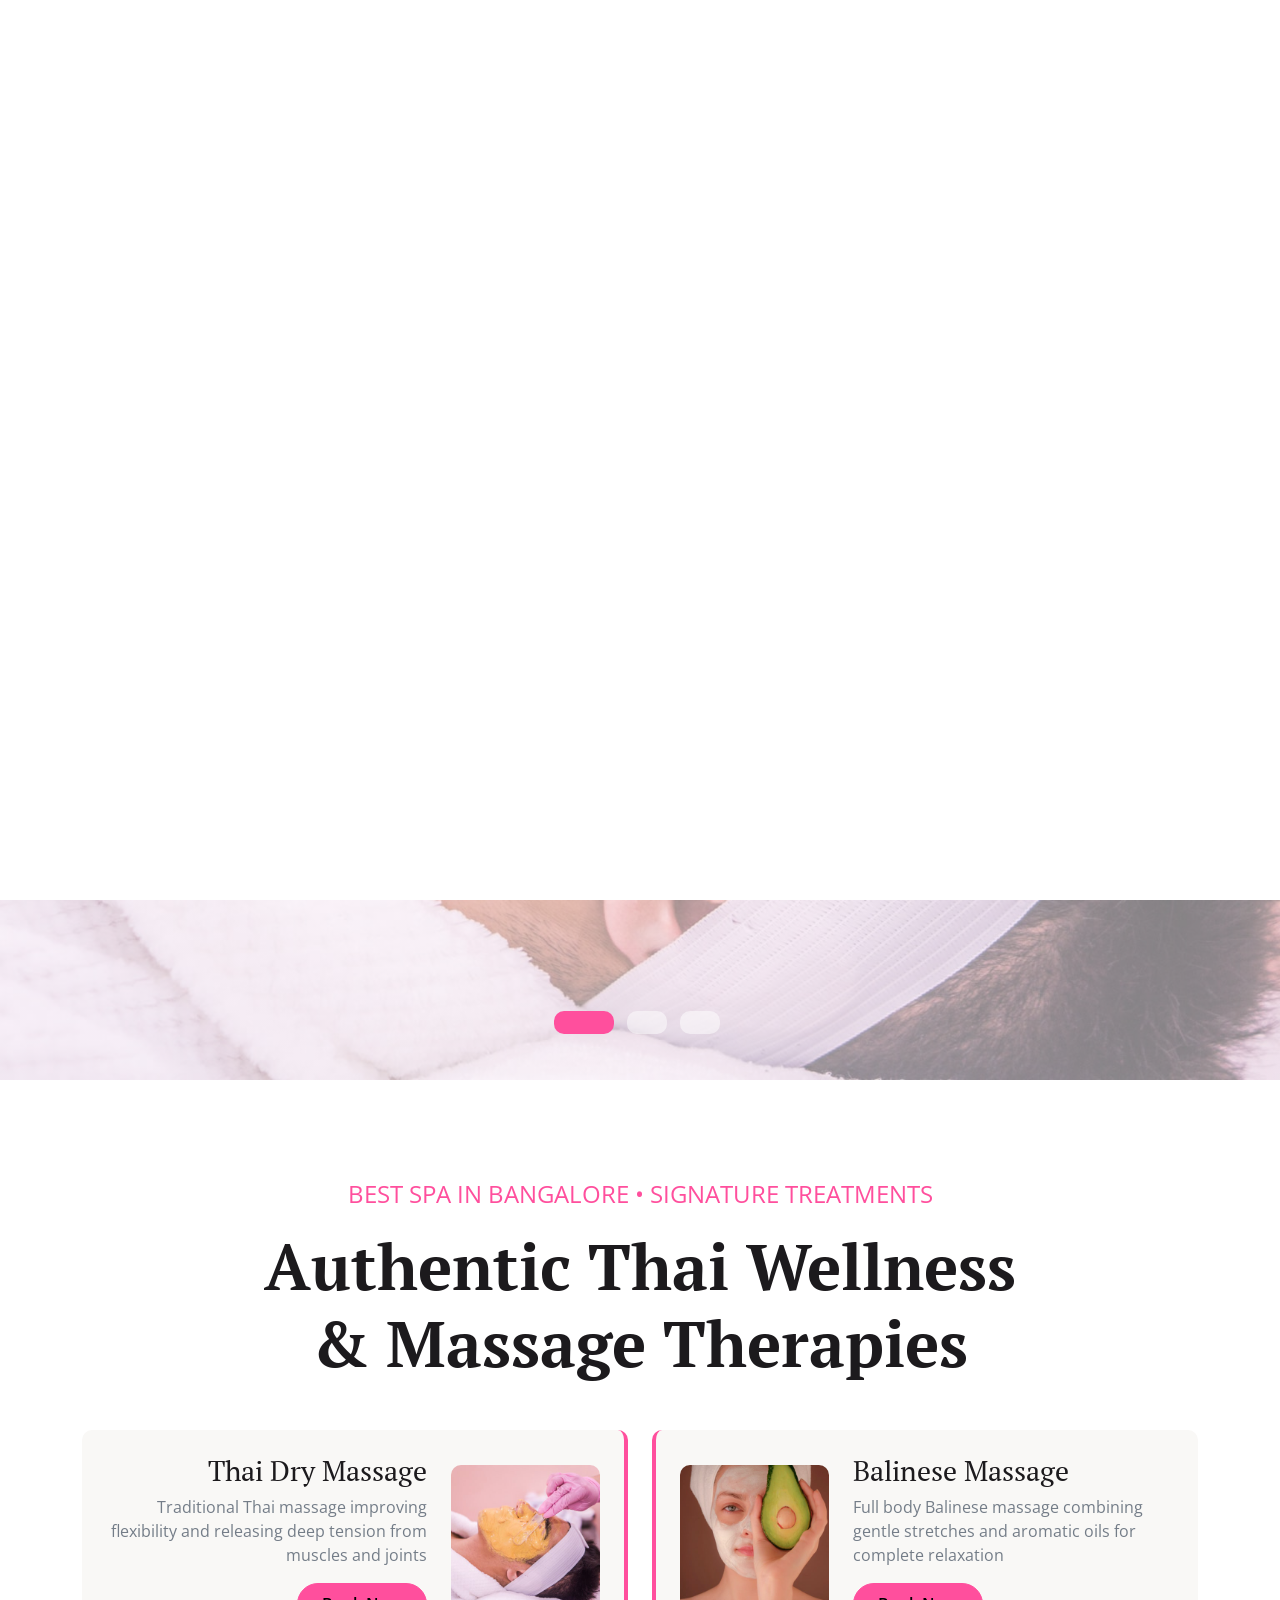
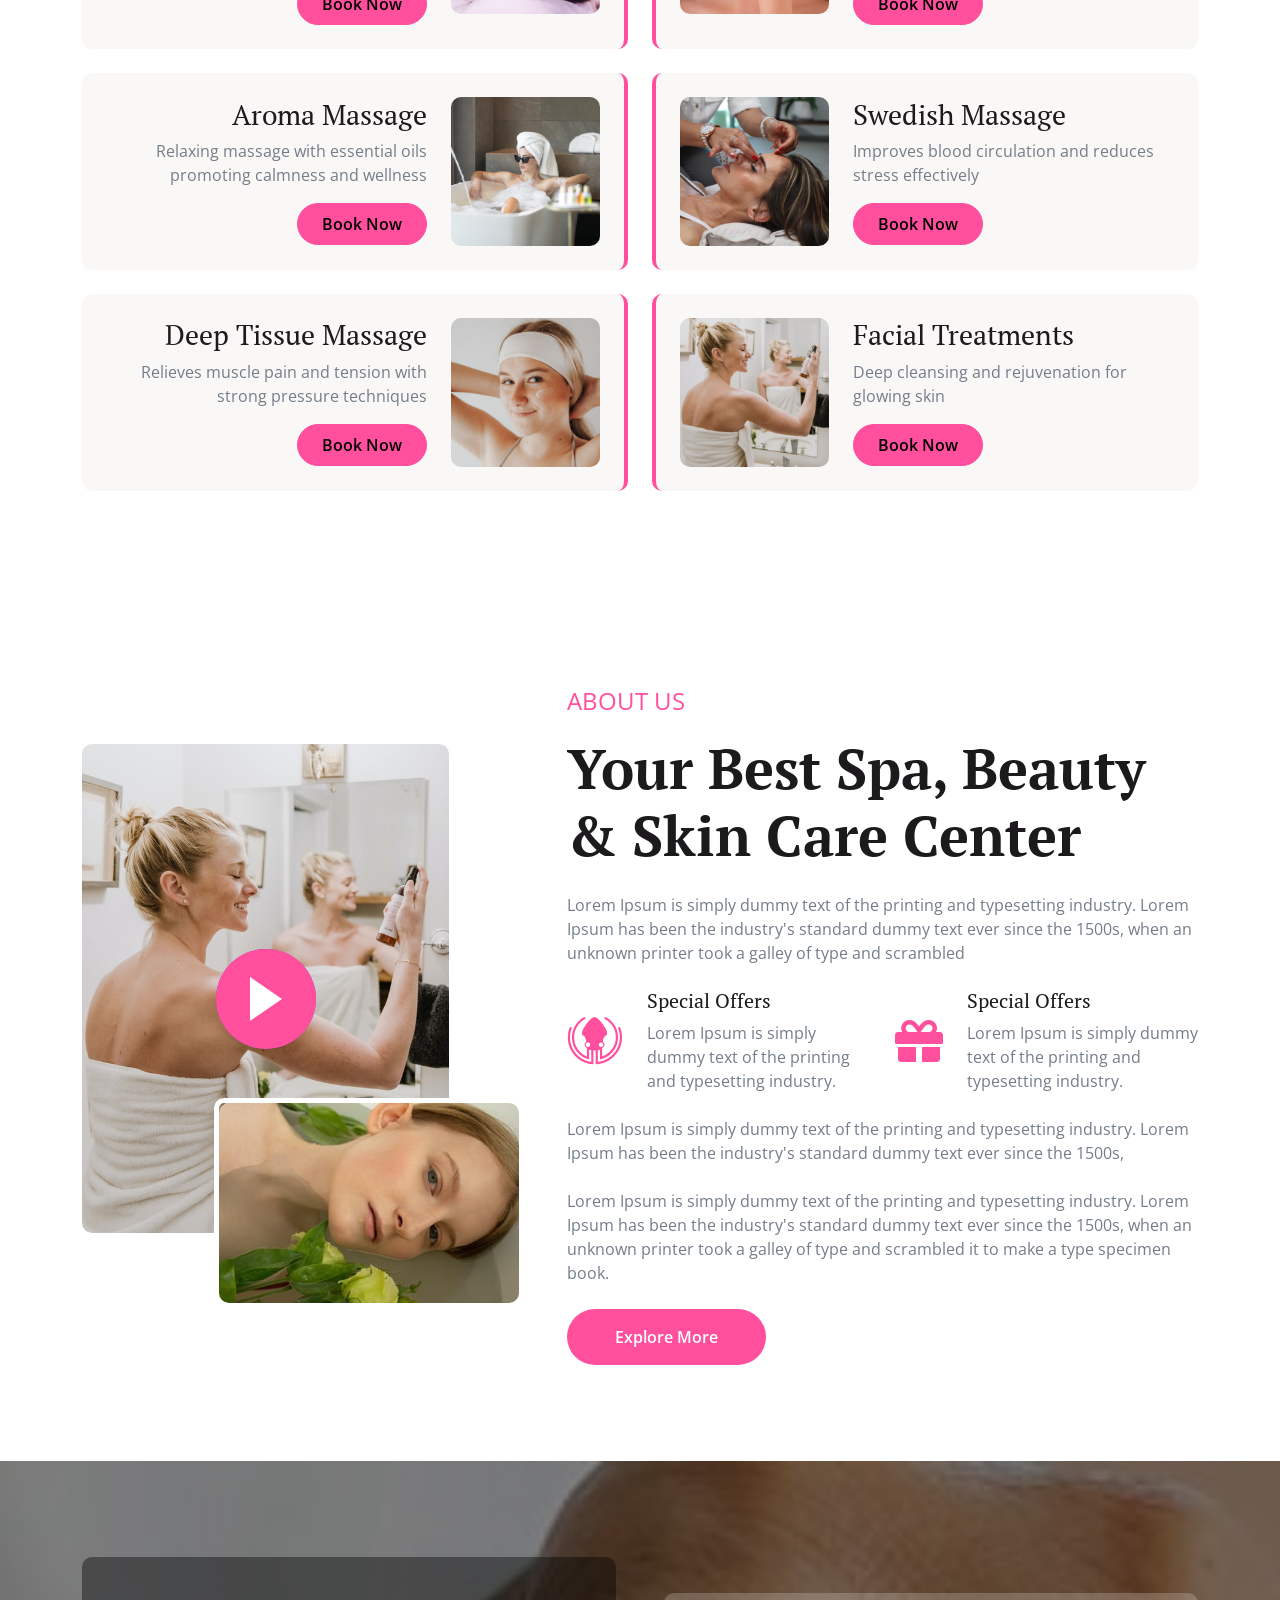
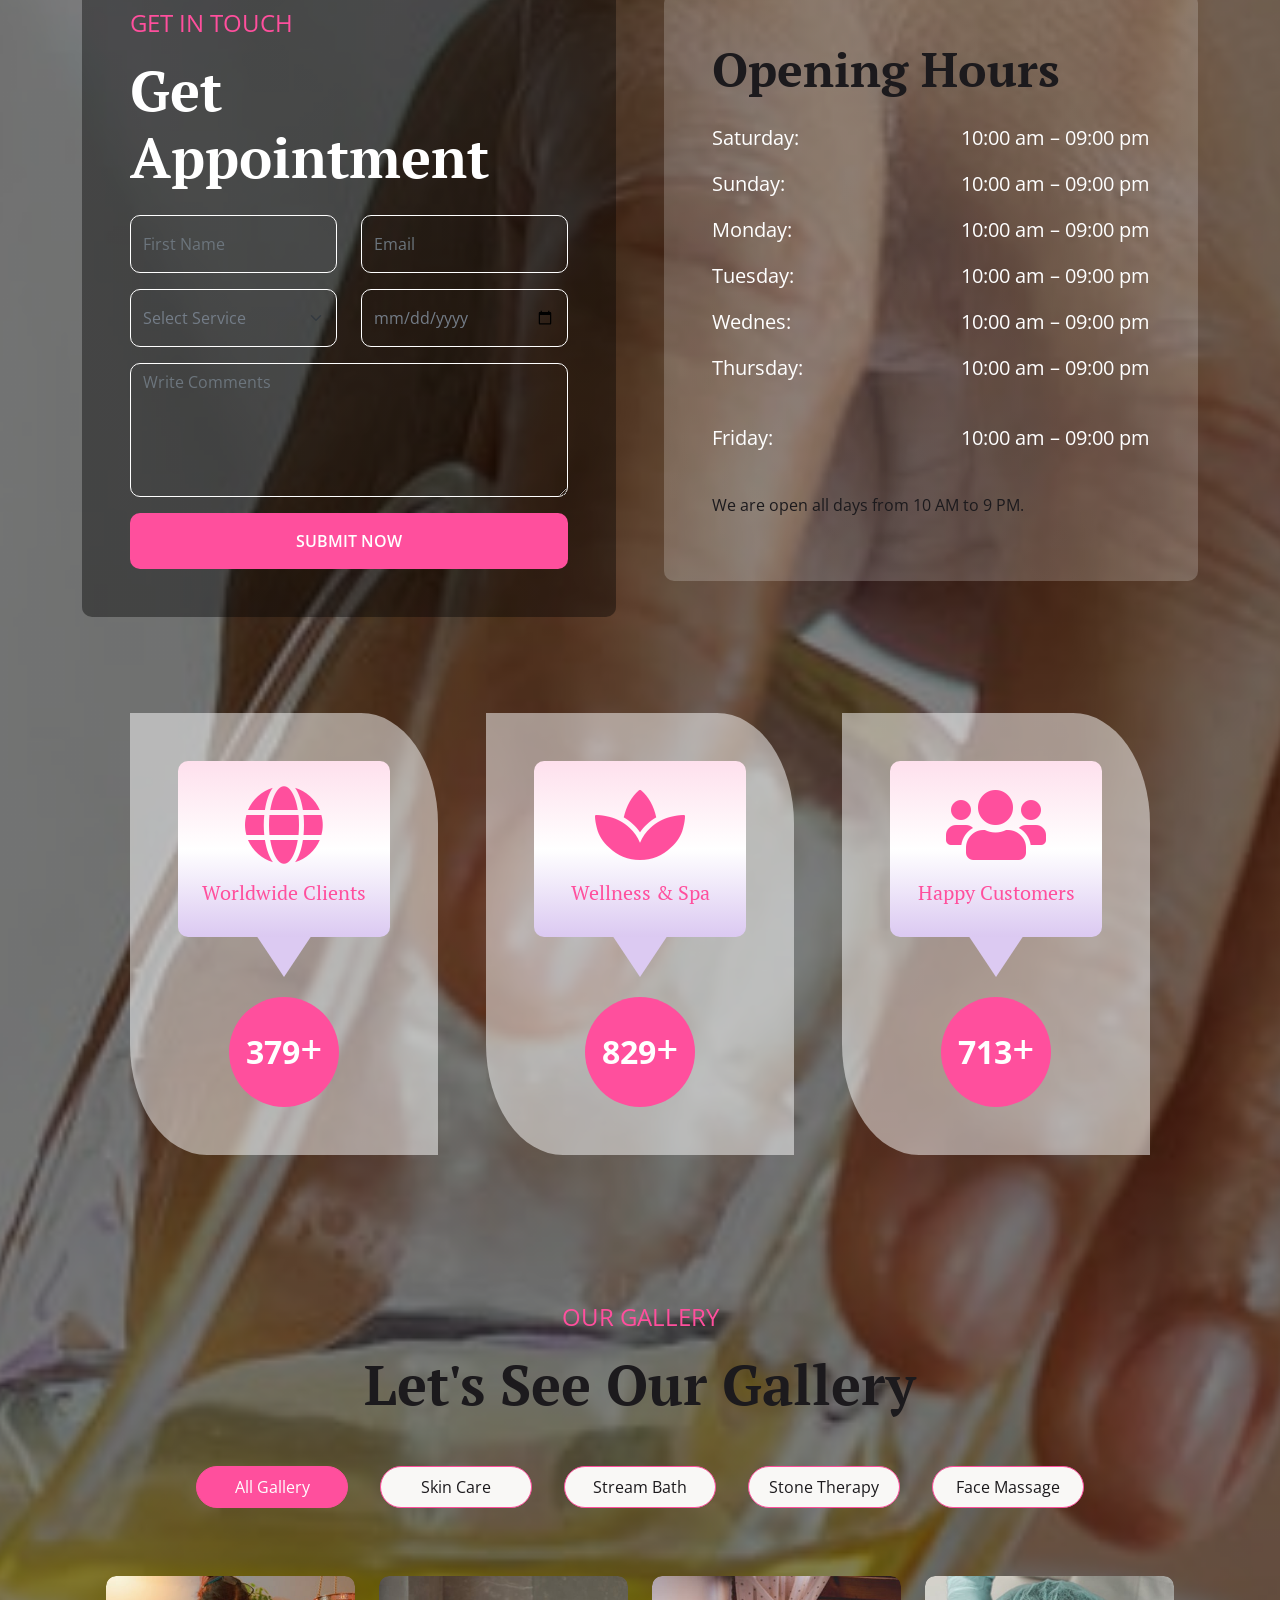
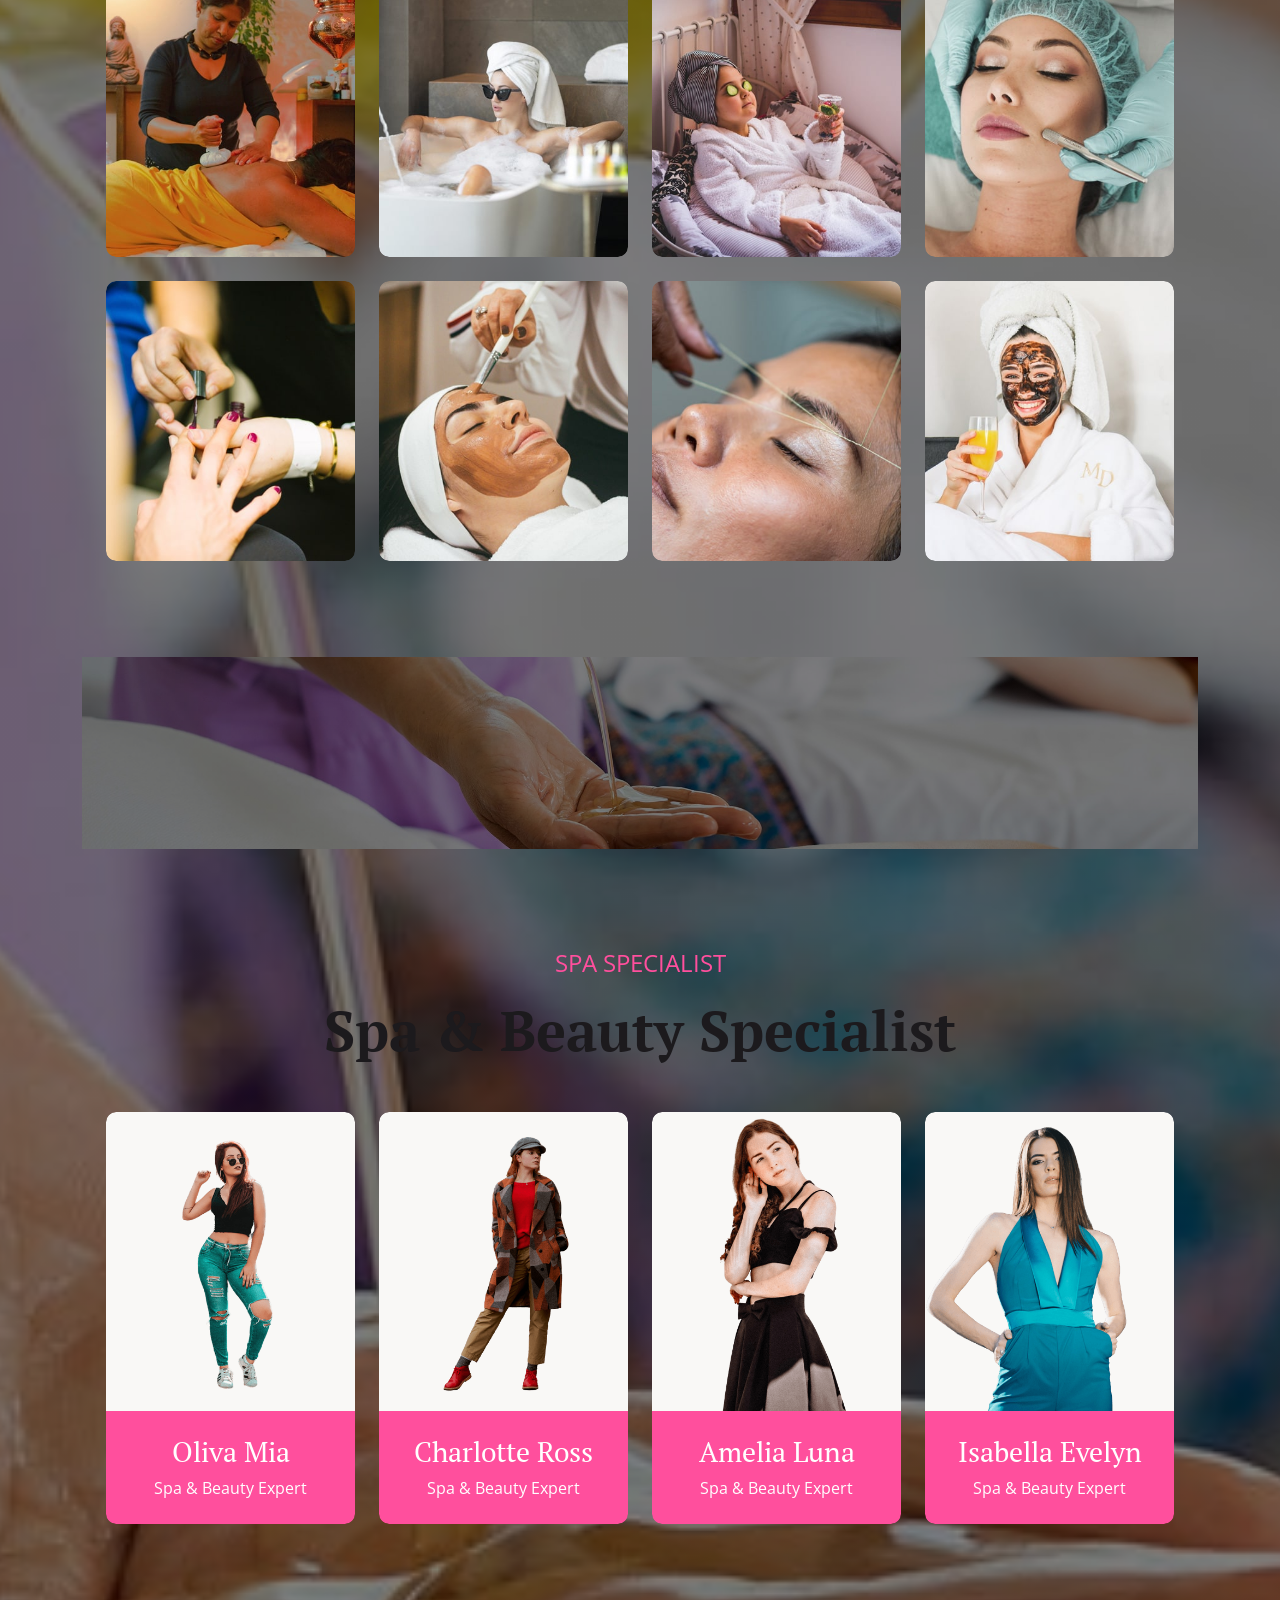
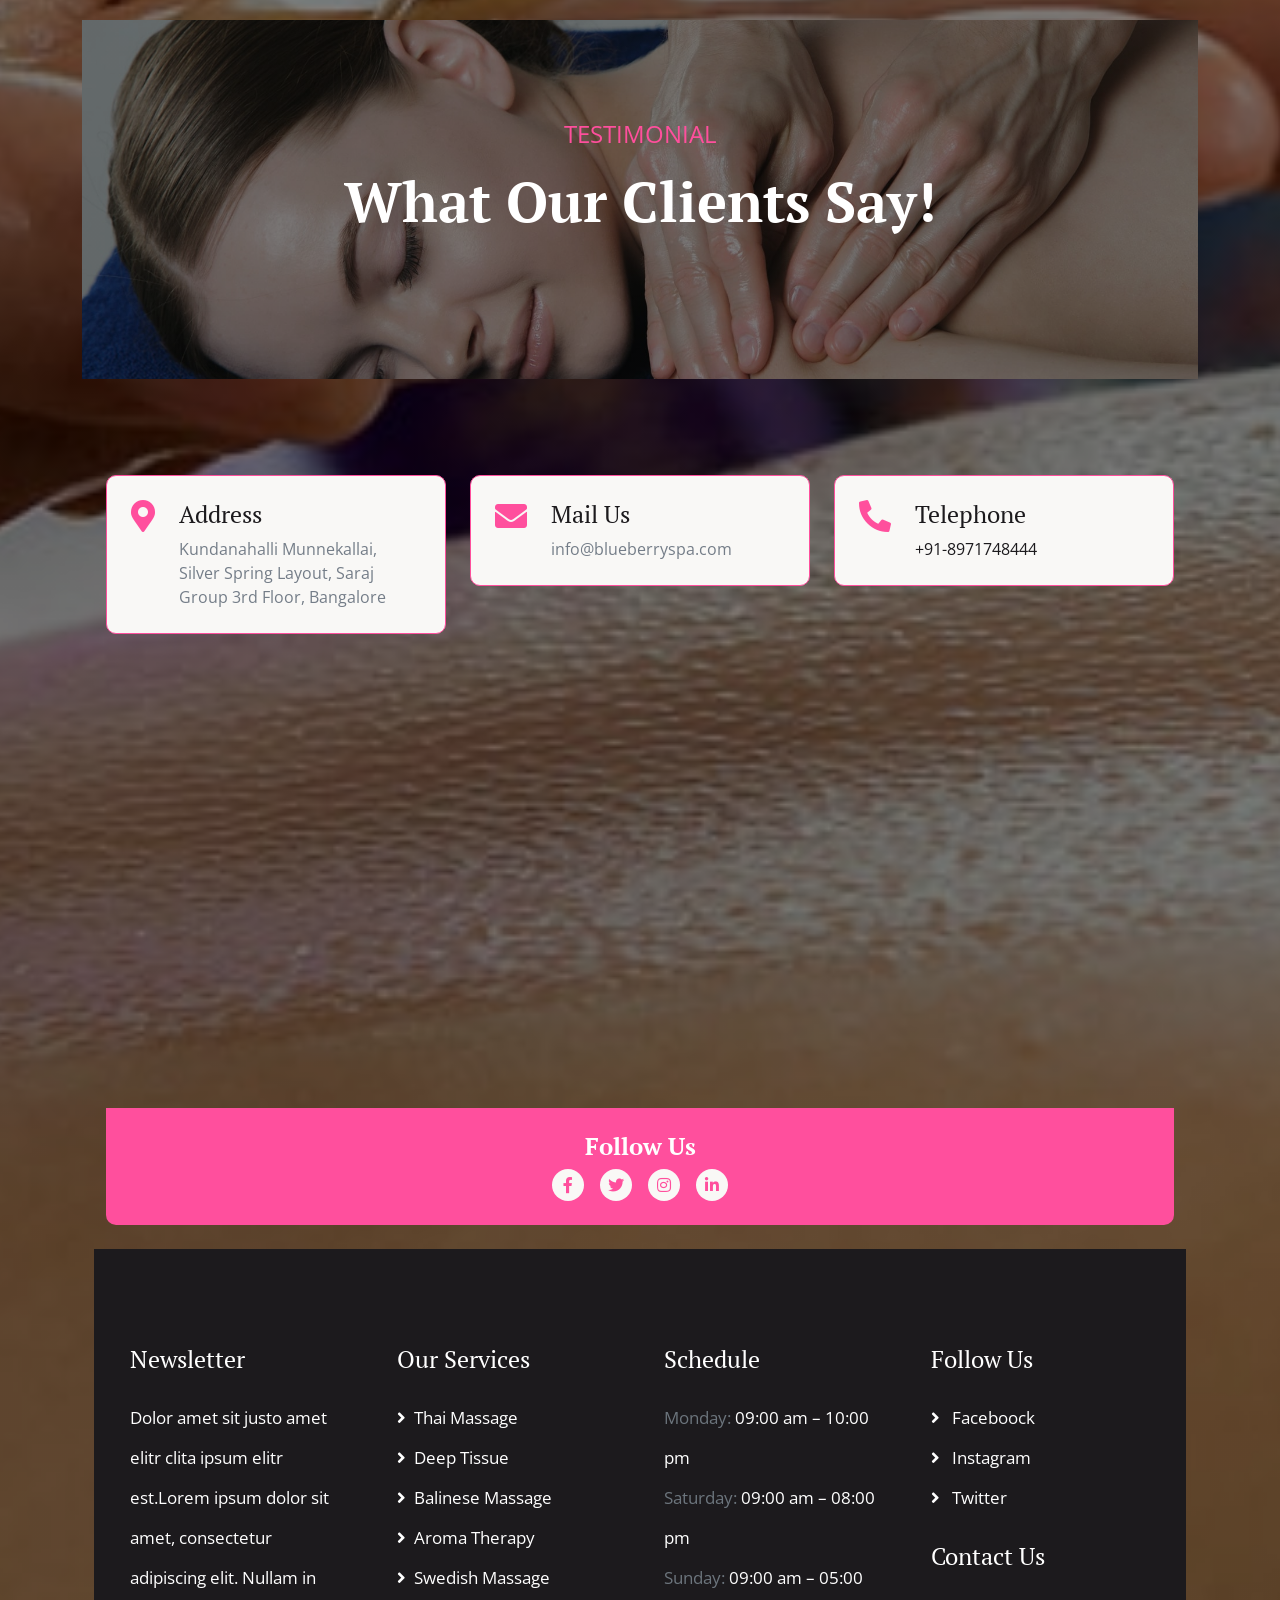
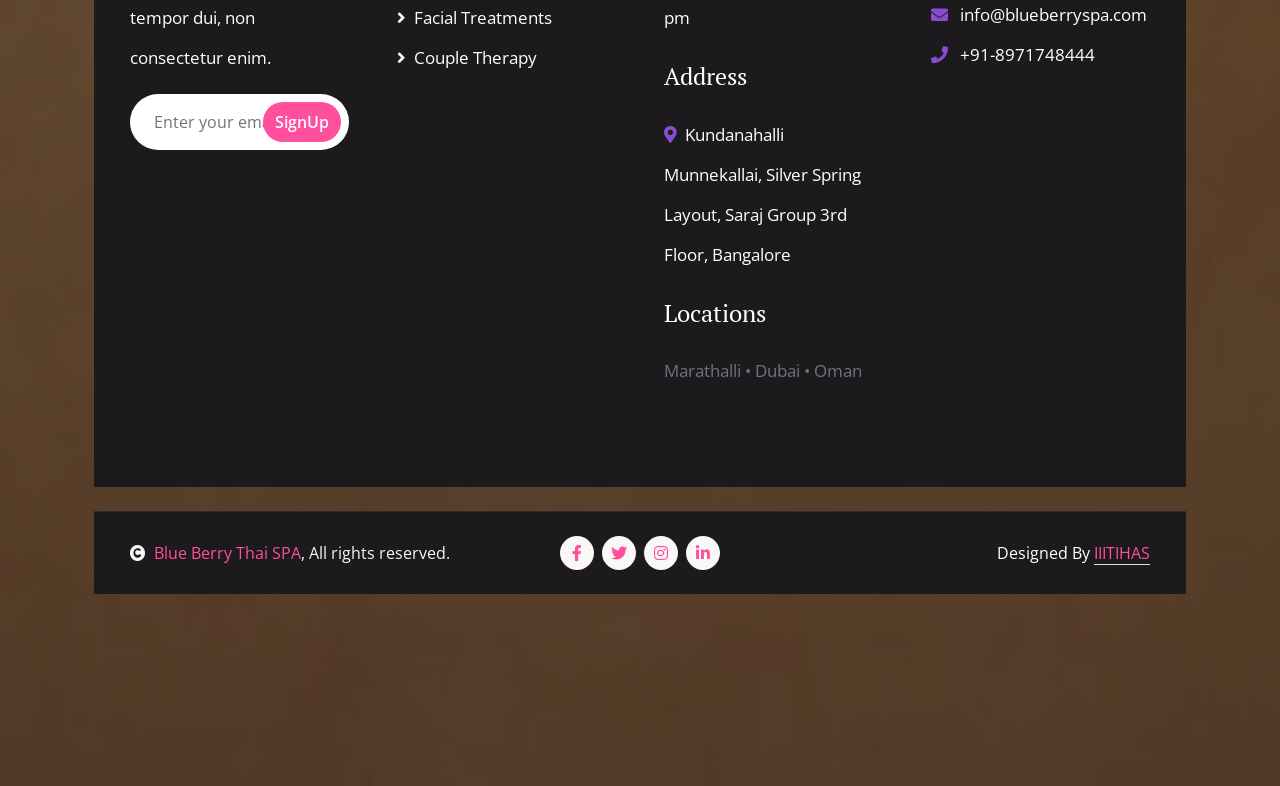
==== commit 605ae43d: "Add SEO meta tags, Schema.org JSON-LD, sitemap.xml, robots.txt and Cloudflare headers" ====
--- a/index.html
+++ b/index.html
@@ -3,10 +3,159 @@
 
     <head>
         <meta charset="utf-8">
-        <title>Blue Berry Thai SPA - Premium Thai Massage & Wellness</title>
+        <title>Best Spa in Bangalore | Blue Berry Thai SPA - Luxury Massage & Wellness Center</title>
         <meta content="width=device-width, initial-scale=1.0" name="viewport">
-        <meta content="" name="keywords">
-        <meta content="" name="description">
+        <meta name="description" content="Looking for the best spa in Bangalore? Blue Berry Thai SPA offers authentic Thai dry massage, Balinese therapy, deep tissue massage & couple spa packages in Kundanahalli, Marathahalli, Bangalore. Book now: +91-8971748444.">
+        <meta name="keywords" content="best spa, best spa in bangalore, best spa near me, best thai spa bangalore, luxury spa bangalore, thai massage bangalore, balinese massage bangalore, deep tissue massage bangalore, aroma therapy massage, couple spa bangalore, spa in kundanahalli, spa in munnekollal, spa in marathahalli, massage center bangalore, blue berry thai spa">
+        <meta name="author" content="Blue Berry Thai SPA">
+        <meta name="robots" content="index, follow, max-snippet:-1, max-image-preview:large, max-video-preview:-1">
+        <meta name="googlebot" content="index, follow, max-snippet:-1, max-image-preview:large, max-video-preview:-1">
+        <meta name="bingbot" content="index, follow, max-snippet:-1, max-image-preview:large, max-video-preview:-1">
+        <meta name="rating" content="general">
+        <meta name="geo.region" content="IN-KA">
+        <meta name="geo.placename" content="Bangalore">
+        <meta name="geo.position" content="12.9602;77.7126">
+        <meta name="ICBM" content="12.9602, 77.7126">
+
+        <!-- Canonical URL -->
+        <link rel="canonical" href="https://blueberryspa.com/">
+
+        <!-- Open Graph / Facebook / WhatsApp -->
+        <meta property="og:locale" content="en_US">
+        <meta property="og:type" content="website">
+        <meta property="og:site_name" content="Blue Berry Thai SPA">
+        <meta property="og:title" content="Best Spa in Bangalore | Blue Berry Thai SPA - Luxury Massage & Wellness Center">
+        <meta property="og:description" content="Discover the best spa in Bangalore. Authentic Thai massage, Balinese therapy, deep tissue & couple packages in Kundanahalli, Marathahalli. Call +91-8971748444.">
+        <meta property="og:url" content="https://blueberryspa.com/">
+        <meta property="og:image" content="https://blueberryspa.com/img/about-1.jpg">
+        <meta property="og:image:alt" content="Best Spa in Bangalore - Blue Berry Thai SPA">
+
+        <!-- Twitter Cards -->
+        <meta name="twitter:card" content="summary_large_image">
+        <meta name="twitter:title" content="Best Spa in Bangalore | Blue Berry Thai SPA">
+        <meta name="twitter:description" content="Discover the best spa in Bangalore. Authentic Thai massage, Balinese therapy & couple packages. Call +91-8971748444.">
+        <meta name="twitter:image" content="https://blueberryspa.com/img/about-1.jpg">
+
+        <!-- Schema.org JSON-LD Structured Data for Local Business, DaySpa & FAQ -->
+        <script type="application/ld+json">
+        {
+          "@context": "https://schema.org",
+          "@graph": [
+            {
+              "@type": ["DaySpa", "HealthAndBeautyBusiness", "LocalBusiness"],
+              "@id": "https://blueberryspa.com/#organization",
+              "name": "Blue Berry Thai SPA",
+              "alternateName": ["Best Spa in Bangalore", "Blueberry Spa Kundanahalli", "Blue Berry Thai Spa Bangalore"],
+              "url": "https://blueberryspa.com/",
+              "logo": "https://blueberryspa.com/img/about-1.jpg",
+              "image": "https://blueberryspa.com/img/about-1.jpg",
+              "description": "Blue Berry Thai SPA is the top-rated best spa in Bangalore, specializing in authentic Thai dry massage, Balinese full body massage, aromatherapy, deep tissue therapy, and couple massage packages.",
+              "telephone": "+91-8971748444",
+              "email": "info@blueberryspa.com",
+              "priceRange": "₹999 - ₹3799",
+              "currenciesAccepted": "INR",
+              "paymentAccepted": "Cash, Credit Card, Debit Card, UPI, Google Pay, PhonePe",
+              "address": {
+                "@type": "PostalAddress",
+                "streetAddress": "Kundanahalli Munnekallai, Silver Spring Layout, Saraj Group 3rd Floor",
+                "addressLocality": "Bangalore",
+                "addressRegion": "Karnataka",
+                "postalCode": "560037",
+                "addressCountry": "IN"
+              },
+              "geo": {
+                "@type": "GeoCoordinates",
+                "latitude": 12.9602,
+                "longitude": 77.7126
+              },
+              "hasMap": "https://www.google.com/maps?q=Kundanahalli+Munnekollal+Bangalore+Blue+Berry+Thai+Spa",
+              "openingHoursSpecification": [
+                {
+                  "@type": "OpeningHoursSpecification",
+                  "dayOfWeek": ["Monday", "Tuesday", "Wednesday", "Thursday", "Friday", "Saturday", "Sunday"],
+                  "opens": "09:00",
+                  "closes": "22:00"
+                }
+              ],
+              "aggregateRating": {
+                "@type": "AggregateRating",
+                "ratingValue": "4.9",
+                "bestRating": "5",
+                "worstRating": "1",
+                "ratingCount": "194"
+              },
+              "hasOfferCatalog": {
+                "@type": "OfferCatalog",
+                "name": "Spa Treatments & Services",
+                "itemListElement": [
+                  {
+                    "@type": "Offer",
+                    "itemOffered": {
+                      "@type": "Service",
+                      "name": "Traditional Thai Dry Massage",
+                      "description": "Authentic pressure-point and stretching massage relieving muscle tightness and fatigue."
+                    }
+                  },
+                  {
+                    "@type": "Offer",
+                    "itemOffered": {
+                      "@type": "Service",
+                      "name": "Full Body Balinese Massage",
+                      "description": "Traditional Indonesian relaxation massage using gentle strokes and essential wellness oils."
+                    }
+                  },
+                  {
+                    "@type": "Offer",
+                    "itemOffered": {
+                      "@type": "Service",
+                      "name": "Aroma Therapy Massage",
+                      "description": "Essential aromatic botanical oil massage designed to melt stress and tension away."
+                    }
+                  },
+                  {
+                    "@type": "Offer",
+                    "itemOffered": {
+                      "@type": "Service",
+                      "name": "Couple Spa & Therapy Packages",
+                      "description": "Private couple wellness rooms with dedicated therapists for revitalizing relaxation."
+                    }
+                  }
+                ]
+              }
+            },
+            {
+              "@type": "FAQPage",
+              "@id": "https://blueberryspa.com/#faq",
+              "mainEntity": [
+                {
+                  "@type": "Question",
+                  "name": "Which is the best spa in Bangalore?",
+                  "acceptedAnswer": {
+                    "@type": "Answer",
+                    "text": "Blue Berry Thai SPA is widely rated as the best spa in Bangalore. Located in Kundanahalli near Marathahalli, it provides certified Thai therapists, authentic techniques, luxury private therapy rooms, and affordable prices starting from ₹999."
+                  }
+                },
+                {
+                  "@type": "Question",
+                  "name": "What treatments are available at Blue Berry Thai SPA?",
+                  "acceptedAnswer": {
+                    "@type": "Answer",
+                    "text": "Blue Berry Thai SPA offers Traditional Thai Dry Massage, Full Body Balinese Massage, Aroma Therapy, Deep Tissue Massage, Swedish Massage, Premium Facials, and Couple Spa packages."
+                  }
+                },
+                {
+                  "@type": "Question",
+                  "name": "How can I book an appointment at the best spa in Bangalore?",
+                  "acceptedAnswer": {
+                    "@type": "Answer",
+                    "text": "You can easily book an appointment by calling or sending a WhatsApp message to +91-8971748444 or by filling out the online booking form on our website."
+                  }
+                }
+              ]
+            }
+          ]
+        }
+        </script>
 
         <!-- Google Web Fonts -->
         <link rel="preconnect" href="https://fonts.googleapis.com">
@@ -139,9 +288,9 @@
                         <img src="img/carousel-3.jpg" class="img-fluid" alt="Image">
                         <div class="carousel-caption">
                             <div class="p-3" style="max-width: 900px;">
-                                <h4 class="text-primary text-uppercase mb-3">Blue Berry Thai SPA</h4>
-                                <h1 class="display-1 text-capitalize text-dark mb-3">Traditional Thai Massage</h1>
-                                <p class="mx-md-5 fs-4 px-4 mb-5 text-dark">Experience authentic Thai massage techniques that relieve tension, improve flexibility, and restore balance to your body and mind</p>
+                                <h4 class="text-primary text-uppercase mb-3">Best Spa in Bangalore • Blue Berry Thai SPA</h4>
+                                <h1 class="display-1 text-capitalize text-dark mb-3">Best Traditional Thai Massage</h1>
+                                <p class="mx-md-5 fs-4 px-4 mb-5 text-dark">Rated the best spa in Bangalore for authentic Thai massage techniques that relieve tension, improve flexibility, and restore balance to your body and mind.</p>
                                 <div class="d-flex align-items-center justify-content-center">
                                     <a class="btn btn-light btn-light-outline-0 rounded-pill py-3 px-5 me-4" href="about.html">Learn More</a>
                                     <a class="btn btn-primary btn-primary-outline-0 rounded-pill py-3 px-5" href="appointment.html">Book Now</a>
@@ -153,9 +302,9 @@
                         <img src="img/carousel-2.jpg" class="img-fluid" alt="Image">
                         <div class="carousel-caption">
                             <div class="p-3" style="max-width: 900px;">
-                                <h4 class="text-primary text-uppercase mb-3" style="letter-spacing: 3px;">Blue Berry Thai SPA</h4>
-                                <h1 class="display-1 text-capitalize text-dark mb-3">Premium Facial Treatment</h1>
-                                <p class="mx-md-5 fs-4 px-5 mb-5 text-dark">Rejuvenate your skin with our complete range of facial treatments and skin nourishment services using premium products</p>
+                                <h4 class="text-primary text-uppercase mb-3" style="letter-spacing: 3px;">Best Luxury Spa in Bangalore</h4>
+                                <h1 class="display-1 text-capitalize text-dark mb-3">Premium Facial & Skin Care</h1>
+                                <p class="mx-md-5 fs-4 px-5 mb-5 text-dark">Rejuvenate your skin at Bangalore's best spa with our complete range of facial treatments and nourishing therapies.</p>
                                 <div class="d-flex align-items-center justify-content-center">
                                     <a class="btn btn-light btn-light-outline-0 rounded-pill py-3 px-5 me-4" href="service.html">View Services</a>
                                     <a class="btn btn-primary btn-primary-outline-0 rounded-pill py-3 px-5" href="appointment.html">Book Now</a>
@@ -167,9 +316,9 @@
                         <img src="img/carousel-1.jpg" class="img-fluid" alt="Image">
                         <div class="carousel-caption">
                             <div class="p-3" style="max-width: 900px;">
-                                <h4 class="text-primary text-uppercase mb-3" style="letter-spacing: 3px;">Blue Berry Thai SPA</h4>
+                                <h4 class="text-primary text-uppercase mb-3" style="letter-spacing: 3px;">Top Rated Spa in Bangalore</h4>
                                 <h1 class="display-1 text-capitalize text-dark">Full Body Massage Therapy</h1>
-                                <p class="mx-md-5 fs-4 px-5 mb-5 text-dark">Indulge in our full body massage treatments including Balinese, Swedish, Aroma and Deep Tissue massages for complete wellness</p>
+                                <p class="mx-md-5 fs-4 px-5 mb-5 text-dark">Indulge in Bangalore's premier spa experience with Balinese, Swedish, Aroma and Deep Tissue massages for complete wellness.</p>
                                 <div class="d-flex align-items-center justify-content-center">
                                     <a class="btn btn-light btn-light-outline-0 rounded-pill py-3 px-5 me-4" href="price.html">View Packages</a>
                                     <a class="btn btn-primary btn-primary-outline-0 rounded-pill py-3 px-5" href="appointment.html">Book Now</a>
@@ -195,8 +344,8 @@
 <div class="container-fluid services py-5">
     <div class="container py-5">
         <div class="mx-auto text-center mb-5" style="max-width: 800px;">
-            <p class="fs-4 text-uppercase text-center text-primary">Our Signature Treatments</p>
-            <h1 class="display-3">Thai Wellness & Massage Services</h1>
+            <p class="fs-4 text-uppercase text-center text-primary">Best Spa in Bangalore • Signature Treatments</p>
+            <h1 class="display-3">Authentic Thai Wellness & Massage Therapies</h1>
         </div>
 
         <div class="row g-4">
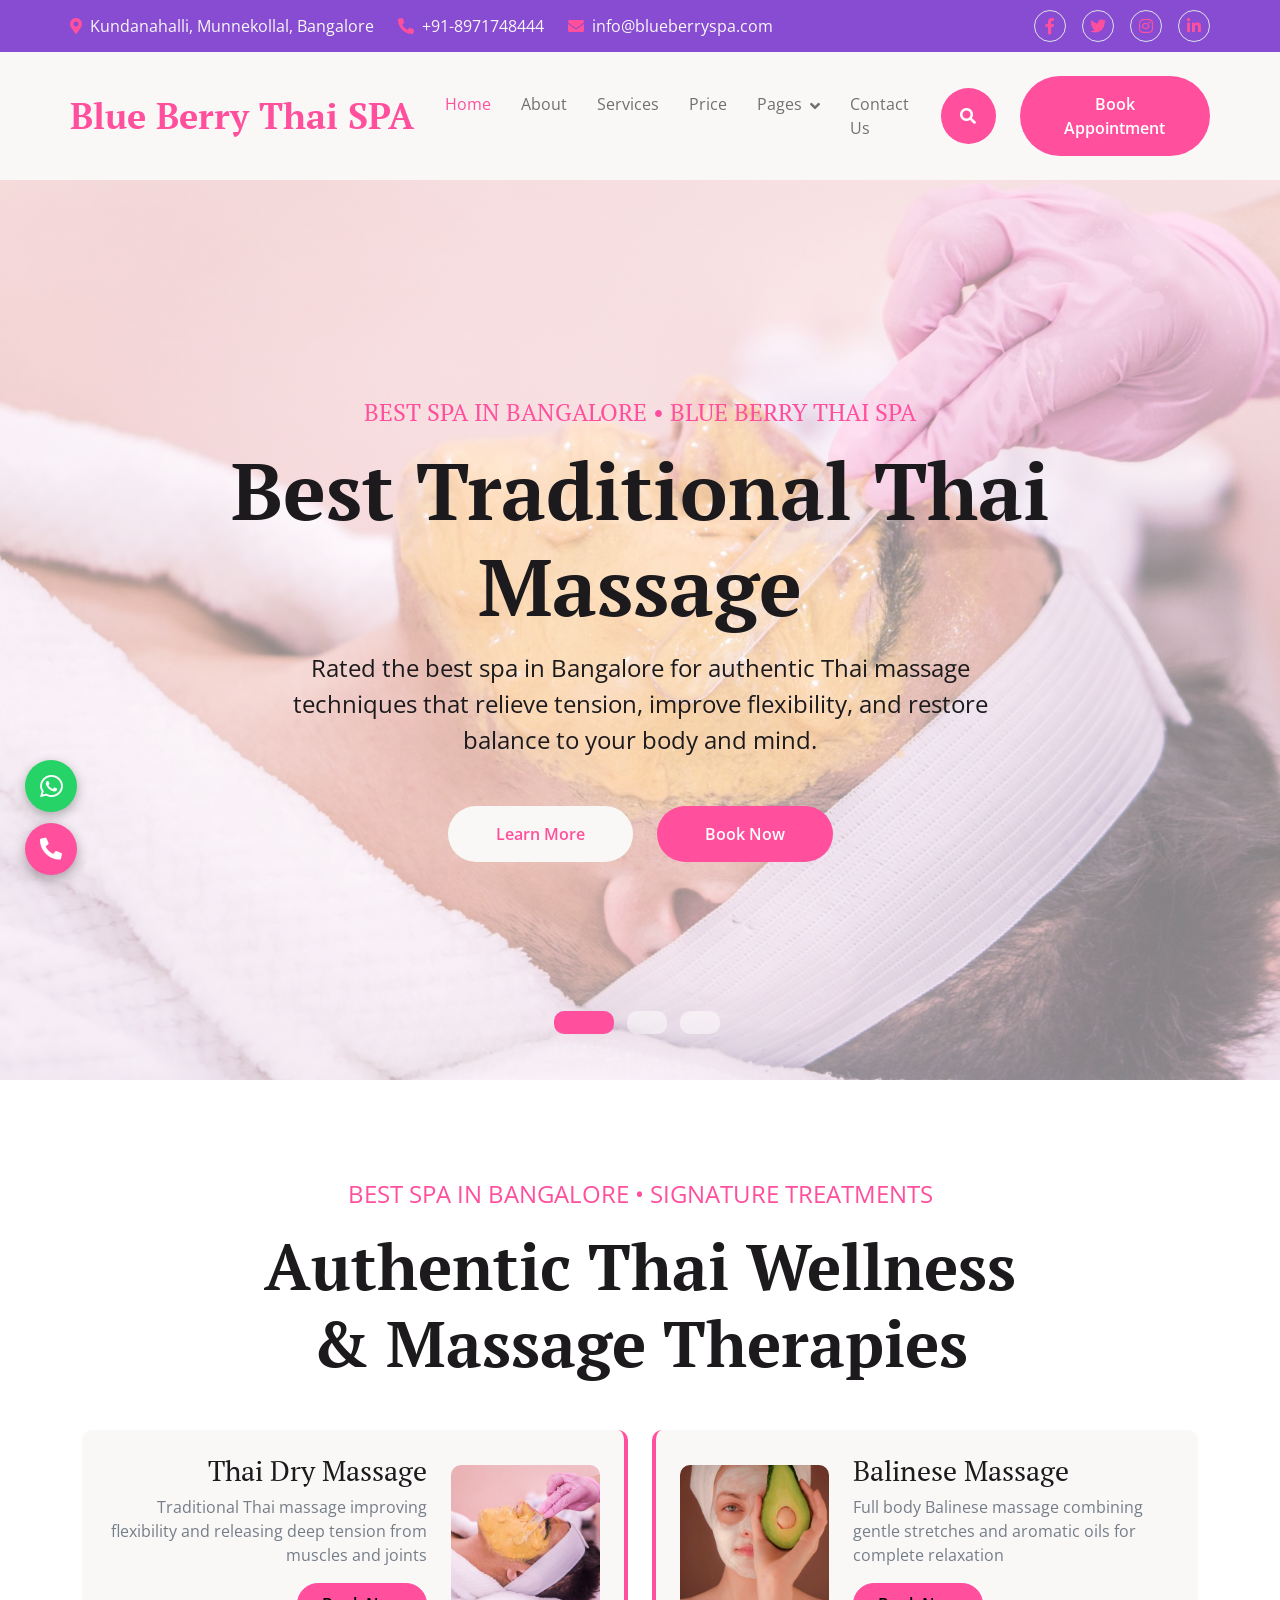
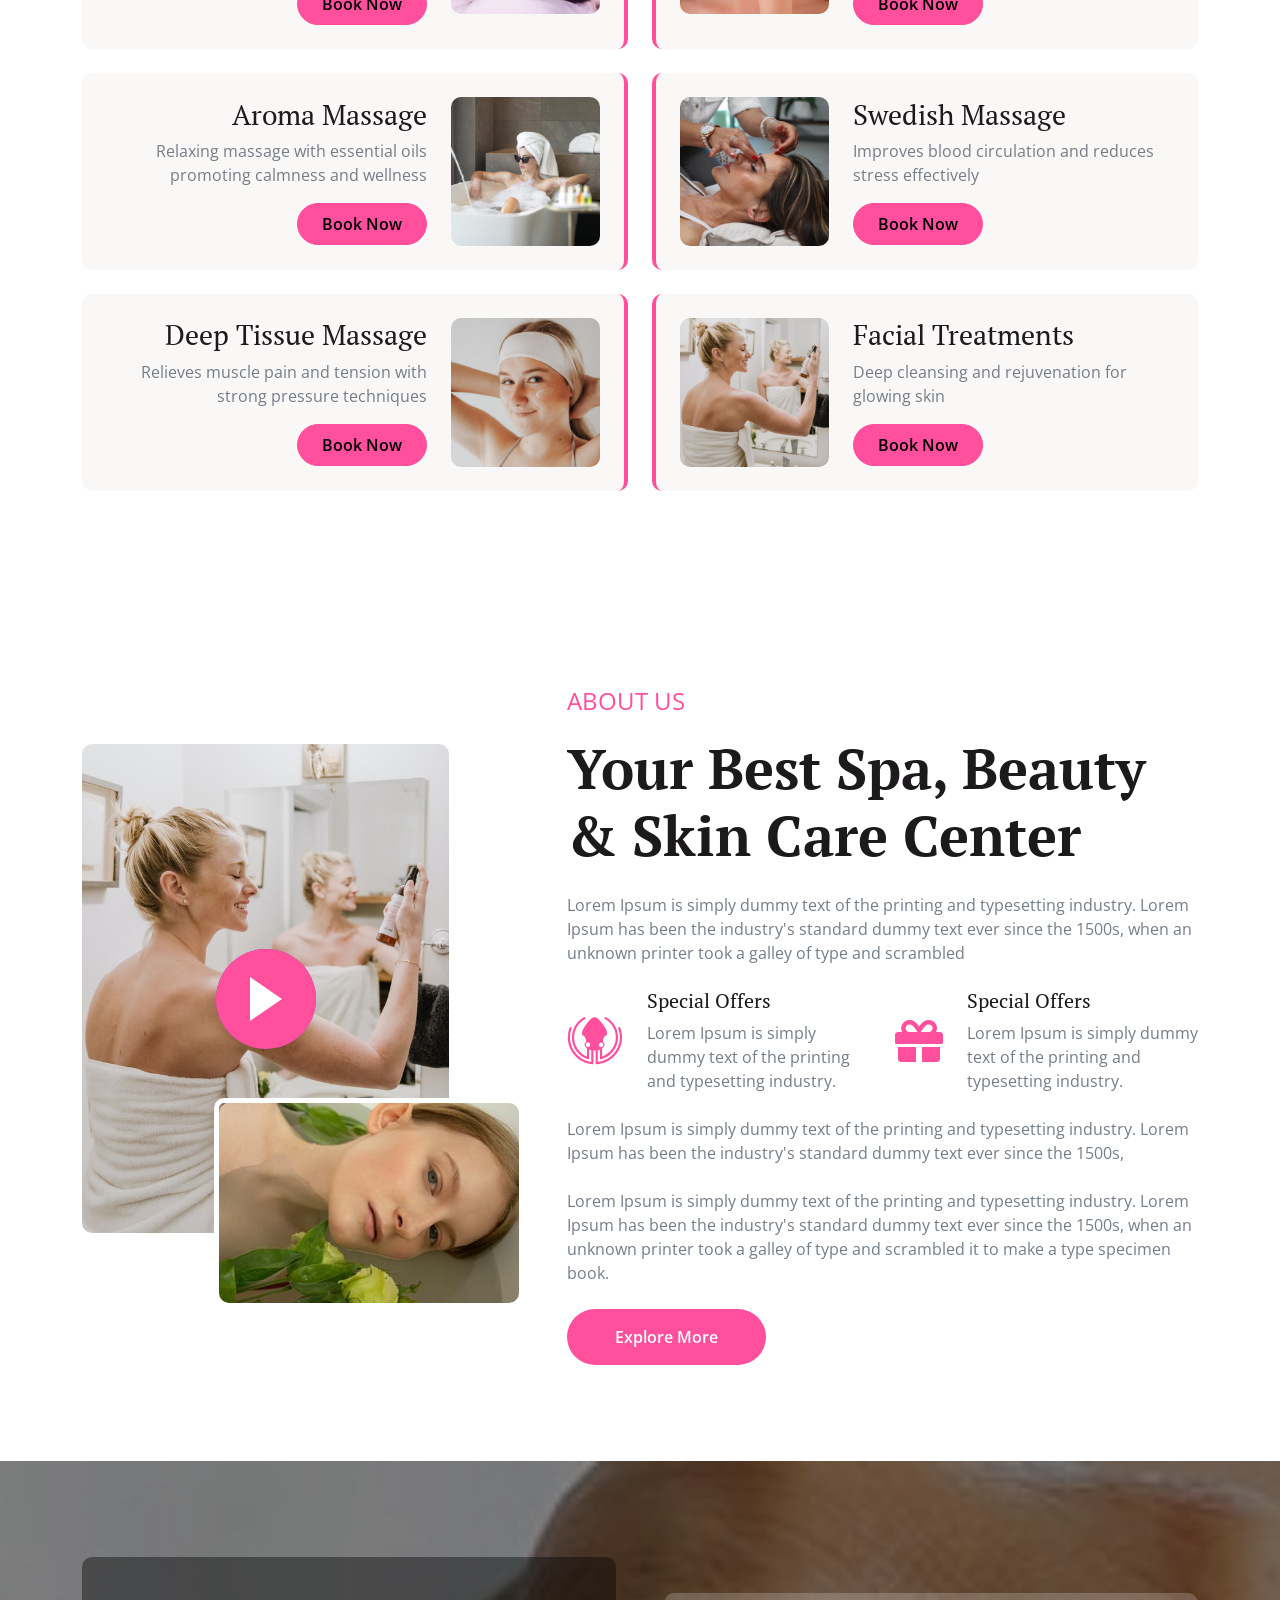
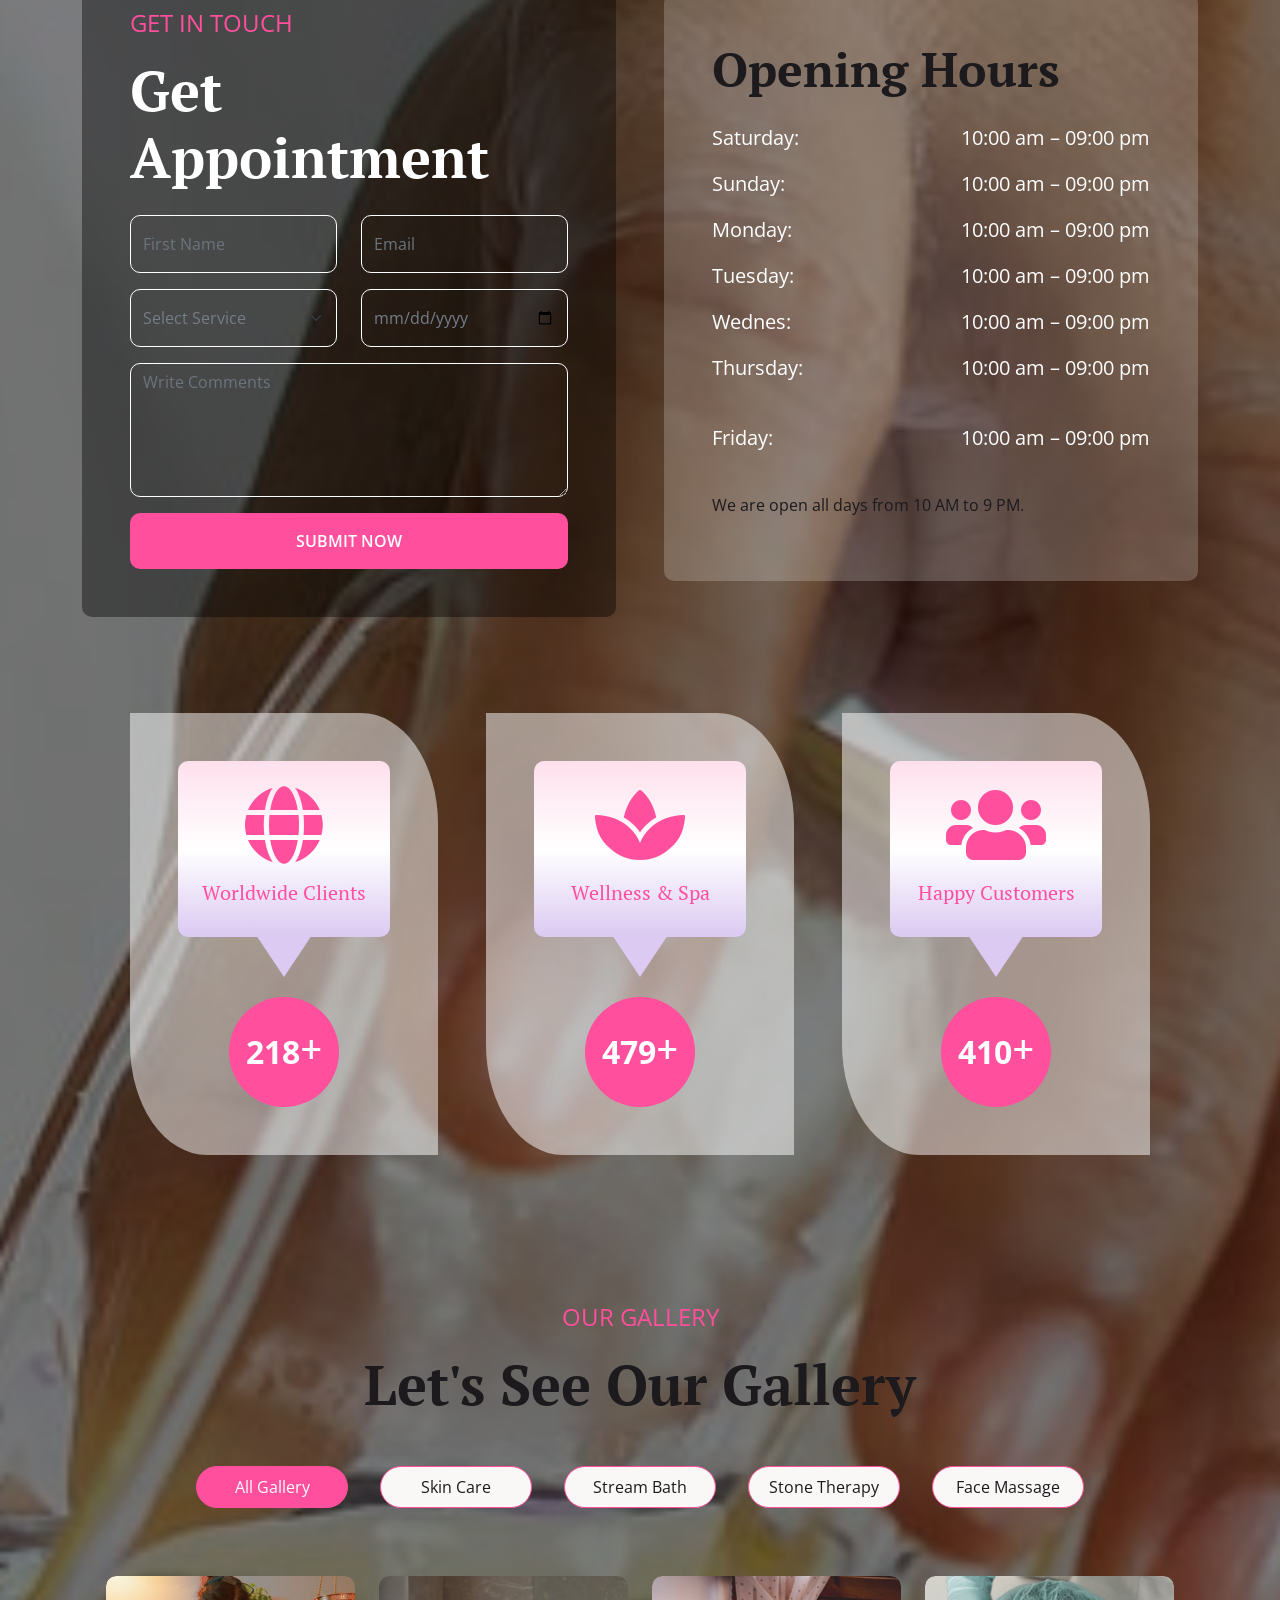
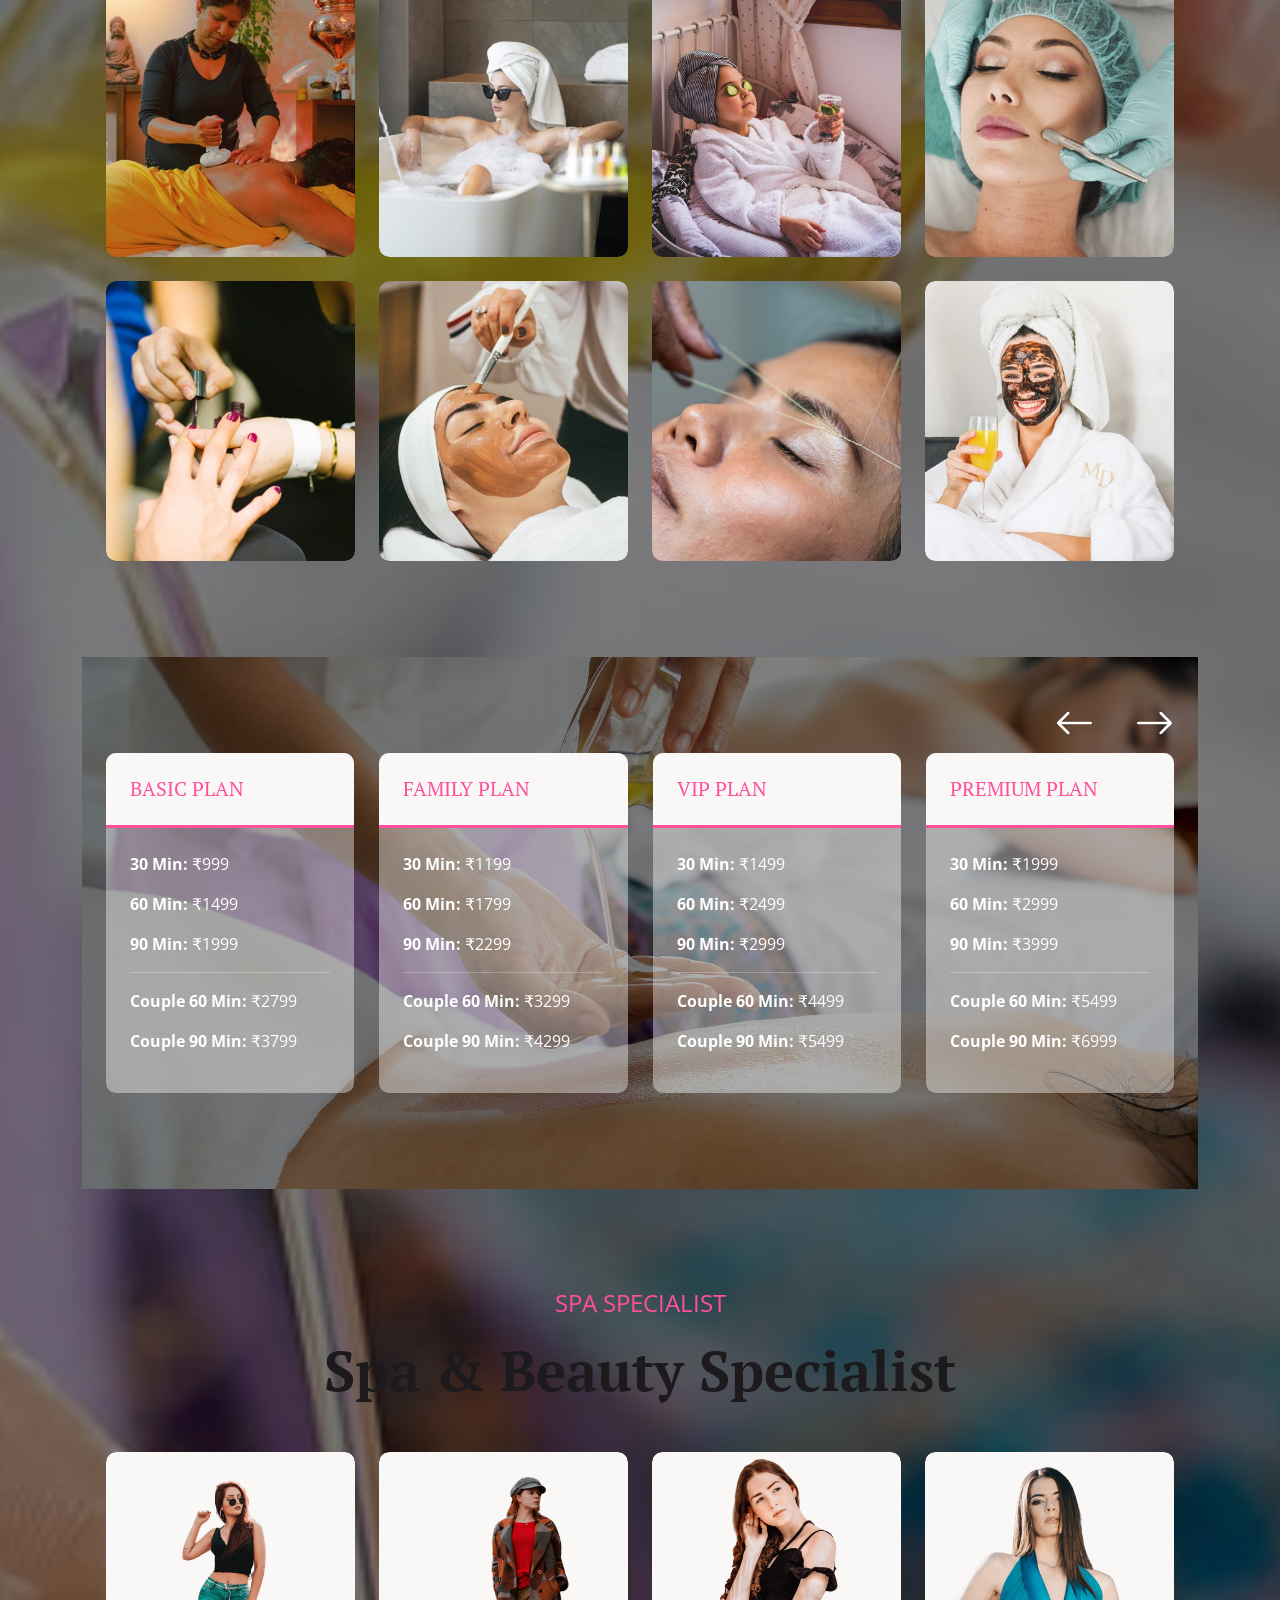
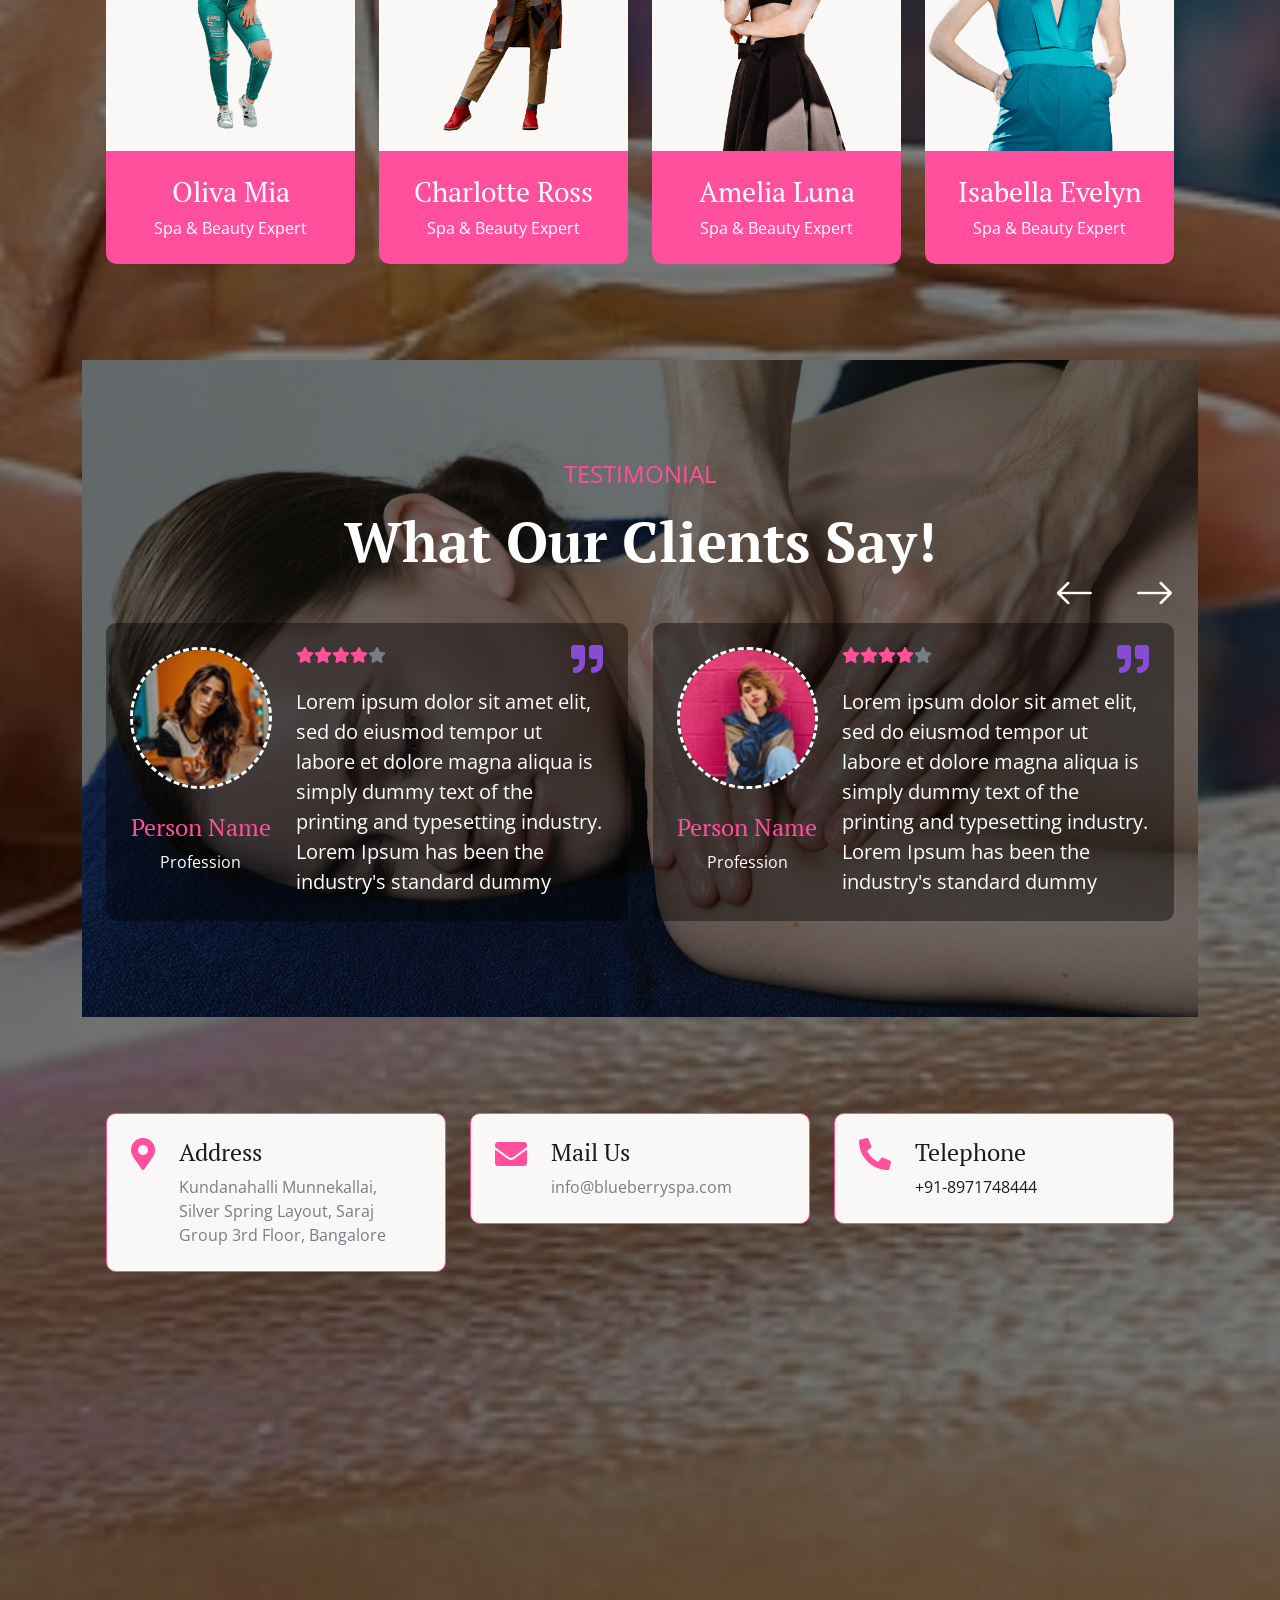
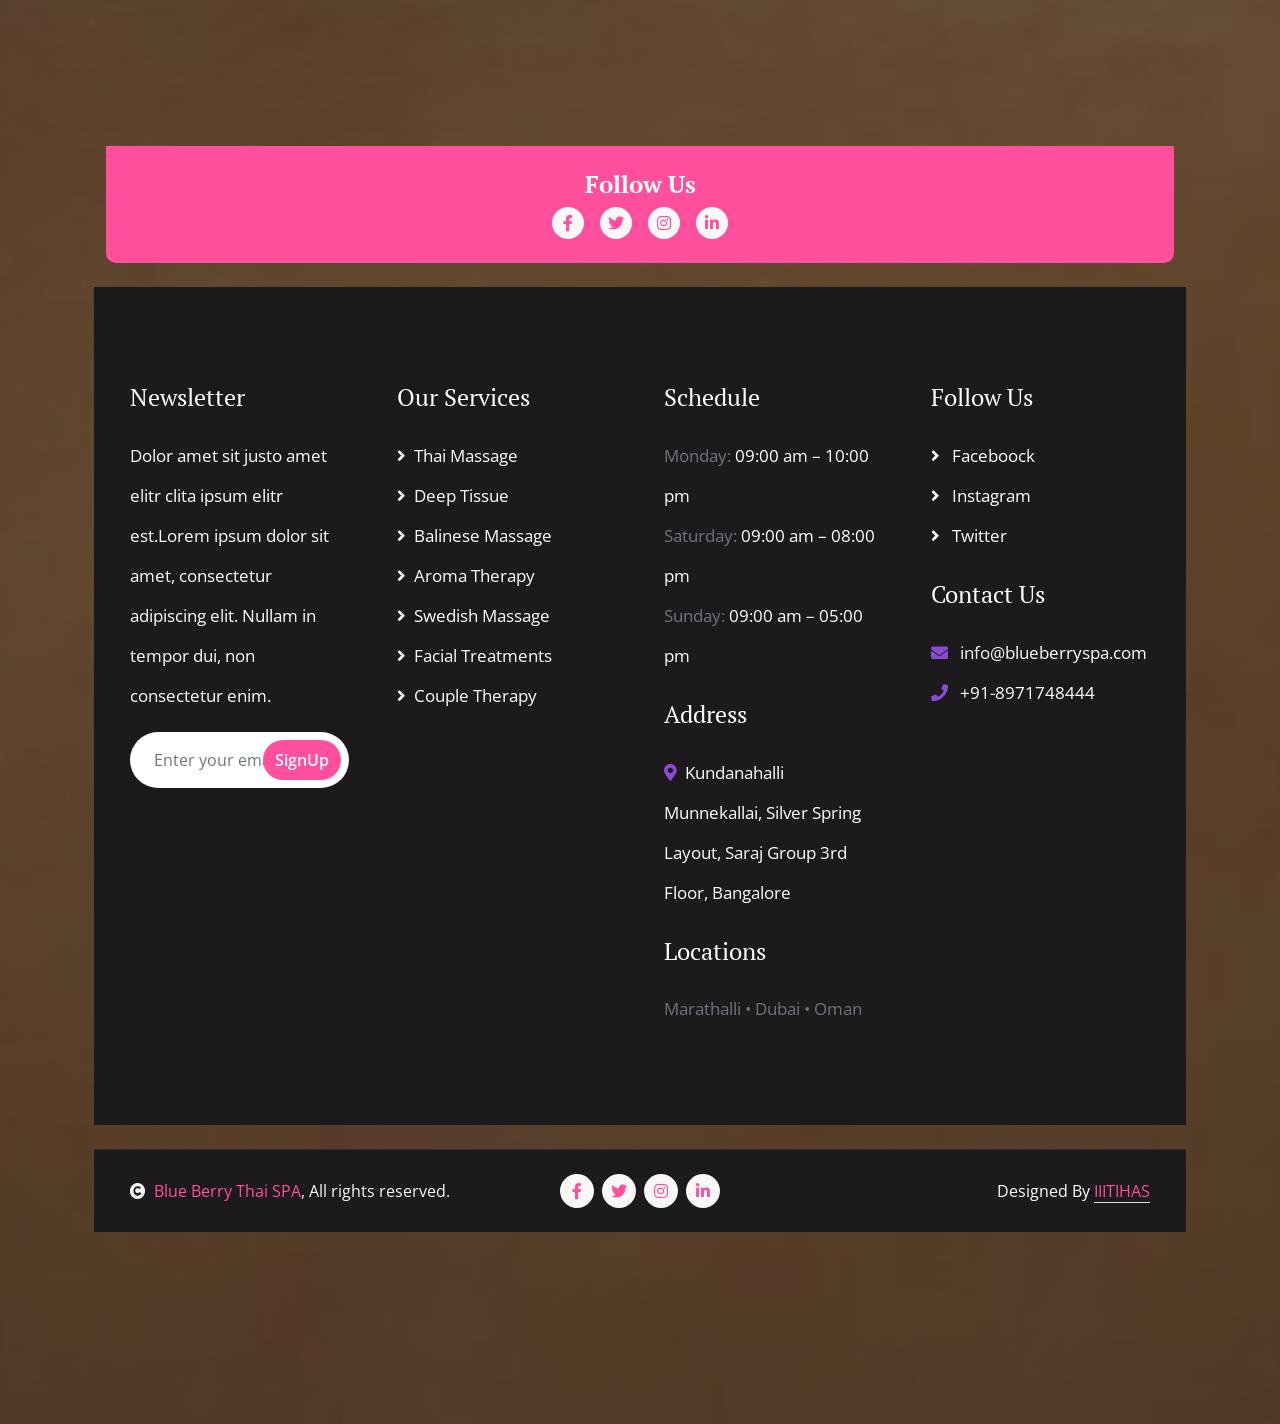
==== commit 7417c02e: "Optimize mobile responsiveness: responsive brand logo, carousel typography, forms, maps, floating ac" ====
--- a/index.html
+++ b/index.html
@@ -216,7 +216,7 @@
     <div class="container px-0">
         <nav class="navbar navbar-light navbar-expand-xl">
             <a href="index.html" class="navbar-brand">
-                <h1 class="text-primary fw-bold" style="font-size: 42px;">
+                <h1 class="text-primary fw-bold brand-logo mb-0">
                     Blue Berry Thai SPA
                 </h1>
             </a>
--- a/css/style.css
+++ b/css/style.css
@@ -724,4 +724,153 @@
     color: #ffffff !important;
     transform: scale(1.1);
 }
-/*** Floating Action Buttons End ***/+/*** Floating Action Buttons End ***/
+
+/*** Mobile Responsiveness Optimizations Start ***/
+html, body {
+    overflow-x: hidden !important;
+    max-width: 100vw;
+}
+
+/* Brand Logo Responsiveness */
+.navbar-brand h1, .brand-logo {
+    font-size: 36px;
+    margin-bottom: 0;
+    line-height: 1.2;
+    transition: all 0.3s ease;
+}
+
+@media (max-width: 991px) {
+    .navbar-brand h1, .brand-logo {
+        font-size: 28px !important;
+    }
+}
+
+@media (max-width: 576px) {
+    .navbar-brand h1, .brand-logo {
+        font-size: 22px !important;
+        white-space: nowrap;
+    }
+    
+    .navbar {
+        padding-left: 10px;
+        padding-right: 10px;
+    }
+}
+
+@media (max-width: 380px) {
+    .navbar-brand h1, .brand-logo {
+        font-size: 18px !important;
+    }
+}
+
+/* Mobile Hero / Carousel */
+@media (max-width: 768px) {
+    .carousel-item {
+        min-height: 75vh !important;
+    }
+    .carousel-caption {
+        padding: 15px !important;
+    }
+    .carousel-caption h4 {
+        font-size: 13px !important;
+        margin-bottom: 8px !important;
+        letter-spacing: 1px !important;
+    }
+    .carousel-caption h1 {
+        font-size: 24px !important;
+        line-height: 1.25 !important;
+        margin-bottom: 12px !important;
+    }
+    .carousel-caption p {
+        font-size: 13px !important;
+        line-height: 1.5 !important;
+        margin-bottom: 18px !important;
+        padding-left: 0 !important;
+        padding-right: 0 !important;
+    }
+    .carousel-caption .d-flex {
+        flex-wrap: wrap;
+        gap: 8px;
+        justify-content: center;
+    }
+    .carousel-caption .btn {
+        padding: 10px 18px !important;
+        font-size: 13px !important;
+        margin: 0 4px !important;
+    }
+}
+
+/* Breadcrumbs on Mobile */
+@media (max-width: 768px) {
+    .bg-breadcrumb {
+        padding-top: 35px !important;
+        padding-bottom: 35px !important;
+    }
+    .bg-breadcrumb h3 {
+        font-size: 26px !important;
+    }
+}
+
+/* Services on Mobile */
+@media (max-width: 576px) {
+    .services .services-item {
+        padding: 15px !important;
+    }
+    .services .services-item .services-content h3 {
+        font-size: 17px !important;
+    }
+    .services .services-item .services-content p {
+        font-size: 12px !important;
+        line-height: 1.4 !important;
+        margin-bottom: 8px !important;
+    }
+    .services .services-item .services-content a.btn {
+        padding: 6px 14px !important;
+        font-size: 12px !important;
+    }
+}
+
+/* Forms & Cards on Mobile */
+@media (max-width: 768px) {
+    .appointment-form {
+        padding: 24px 16px !important;
+    }
+    .appointment-time {
+        padding: 24px 16px !important;
+    }
+    .contact .contact-form {
+        padding: 24px 16px !important;
+    }
+    .contact-form h1, .appointment-form h1 {
+        font-size: 26px !important;
+    }
+    iframe[src*="google.com/maps"] {
+        height: 280px !important;
+    }
+}
+
+/* Floating Buttons on Mobile */
+@media (max-width: 768px) {
+    .floating-call {
+        left: 16px;
+        bottom: 16px;
+        width: 46px;
+        height: 46px;
+        font-size: 18px;
+    }
+    .floating-whatsapp {
+        left: 16px;
+        bottom: 70px;
+        width: 46px;
+        height: 46px;
+        font-size: 22px;
+    }
+    .back-to-top {
+        right: 16px;
+        bottom: 16px;
+        width: 42px;
+        height: 42px;
+    }
+}
+/*** Mobile Responsiveness Optimizations End ***/
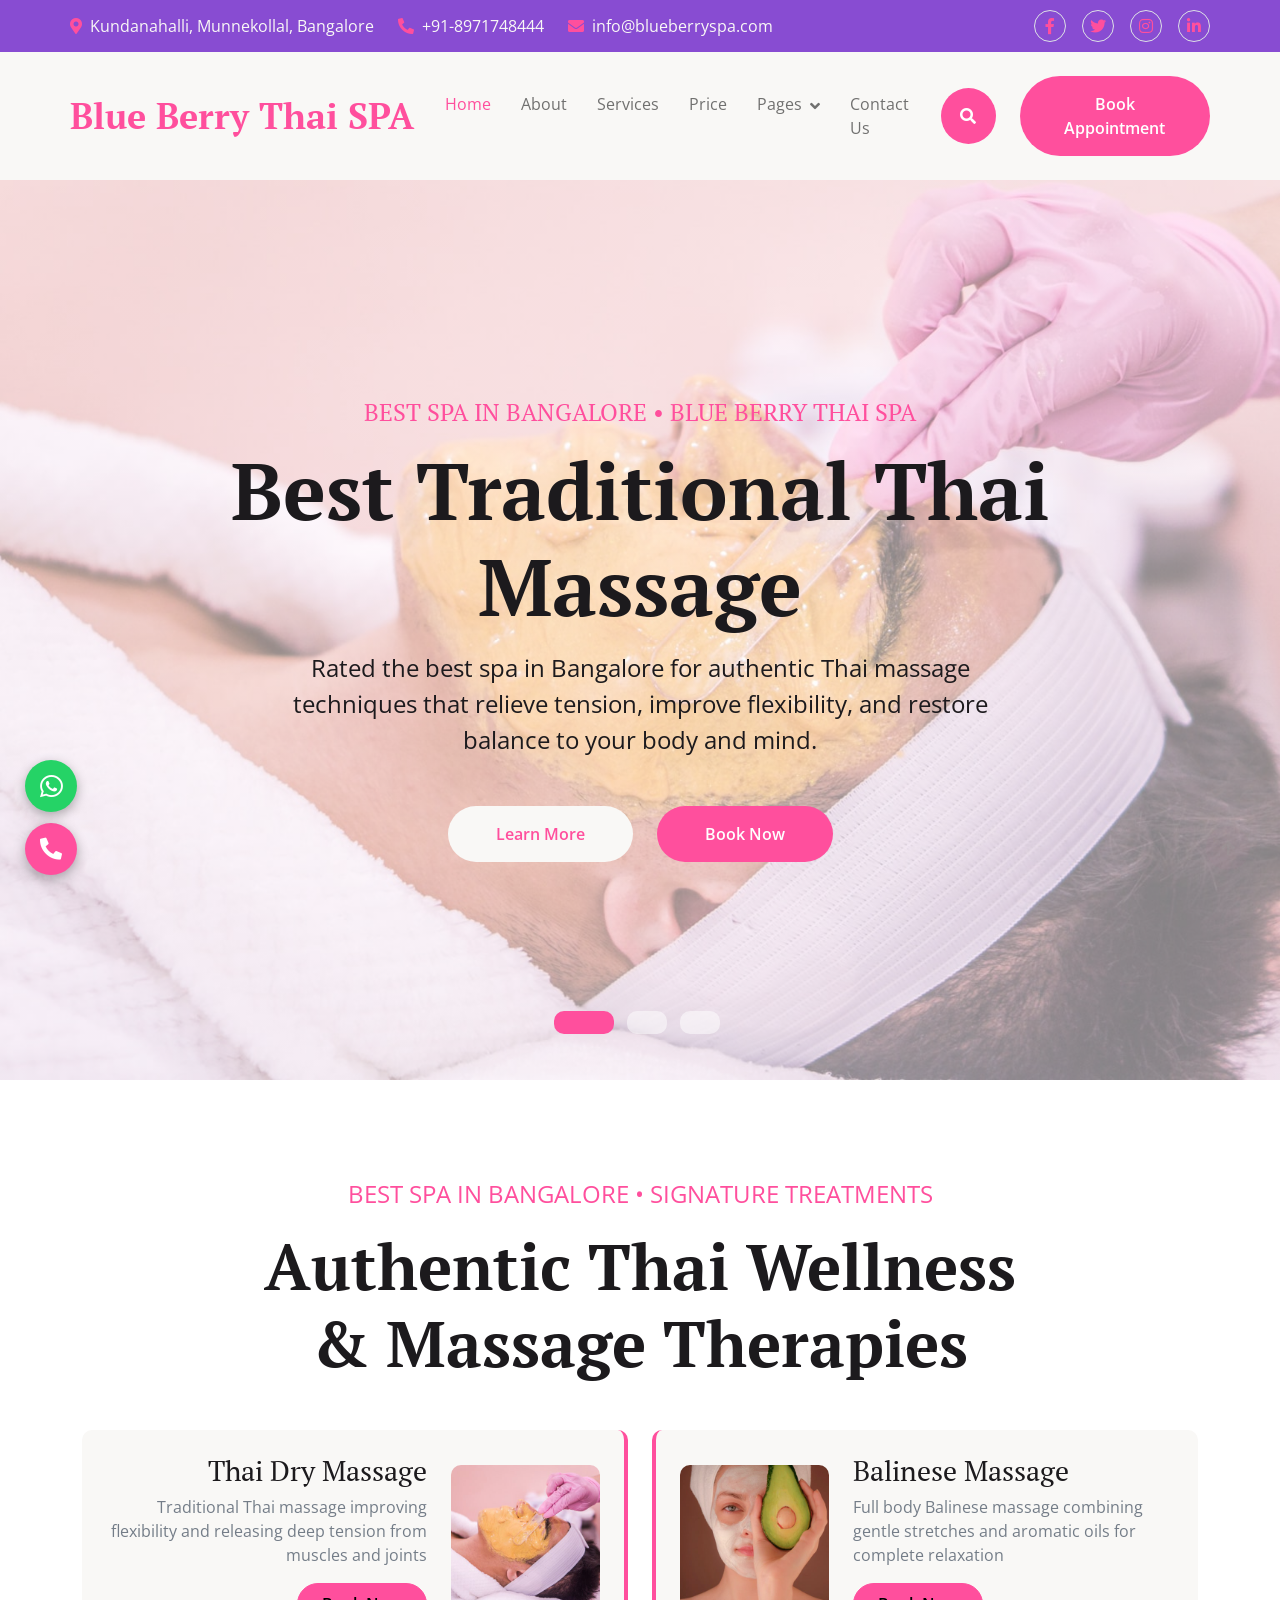
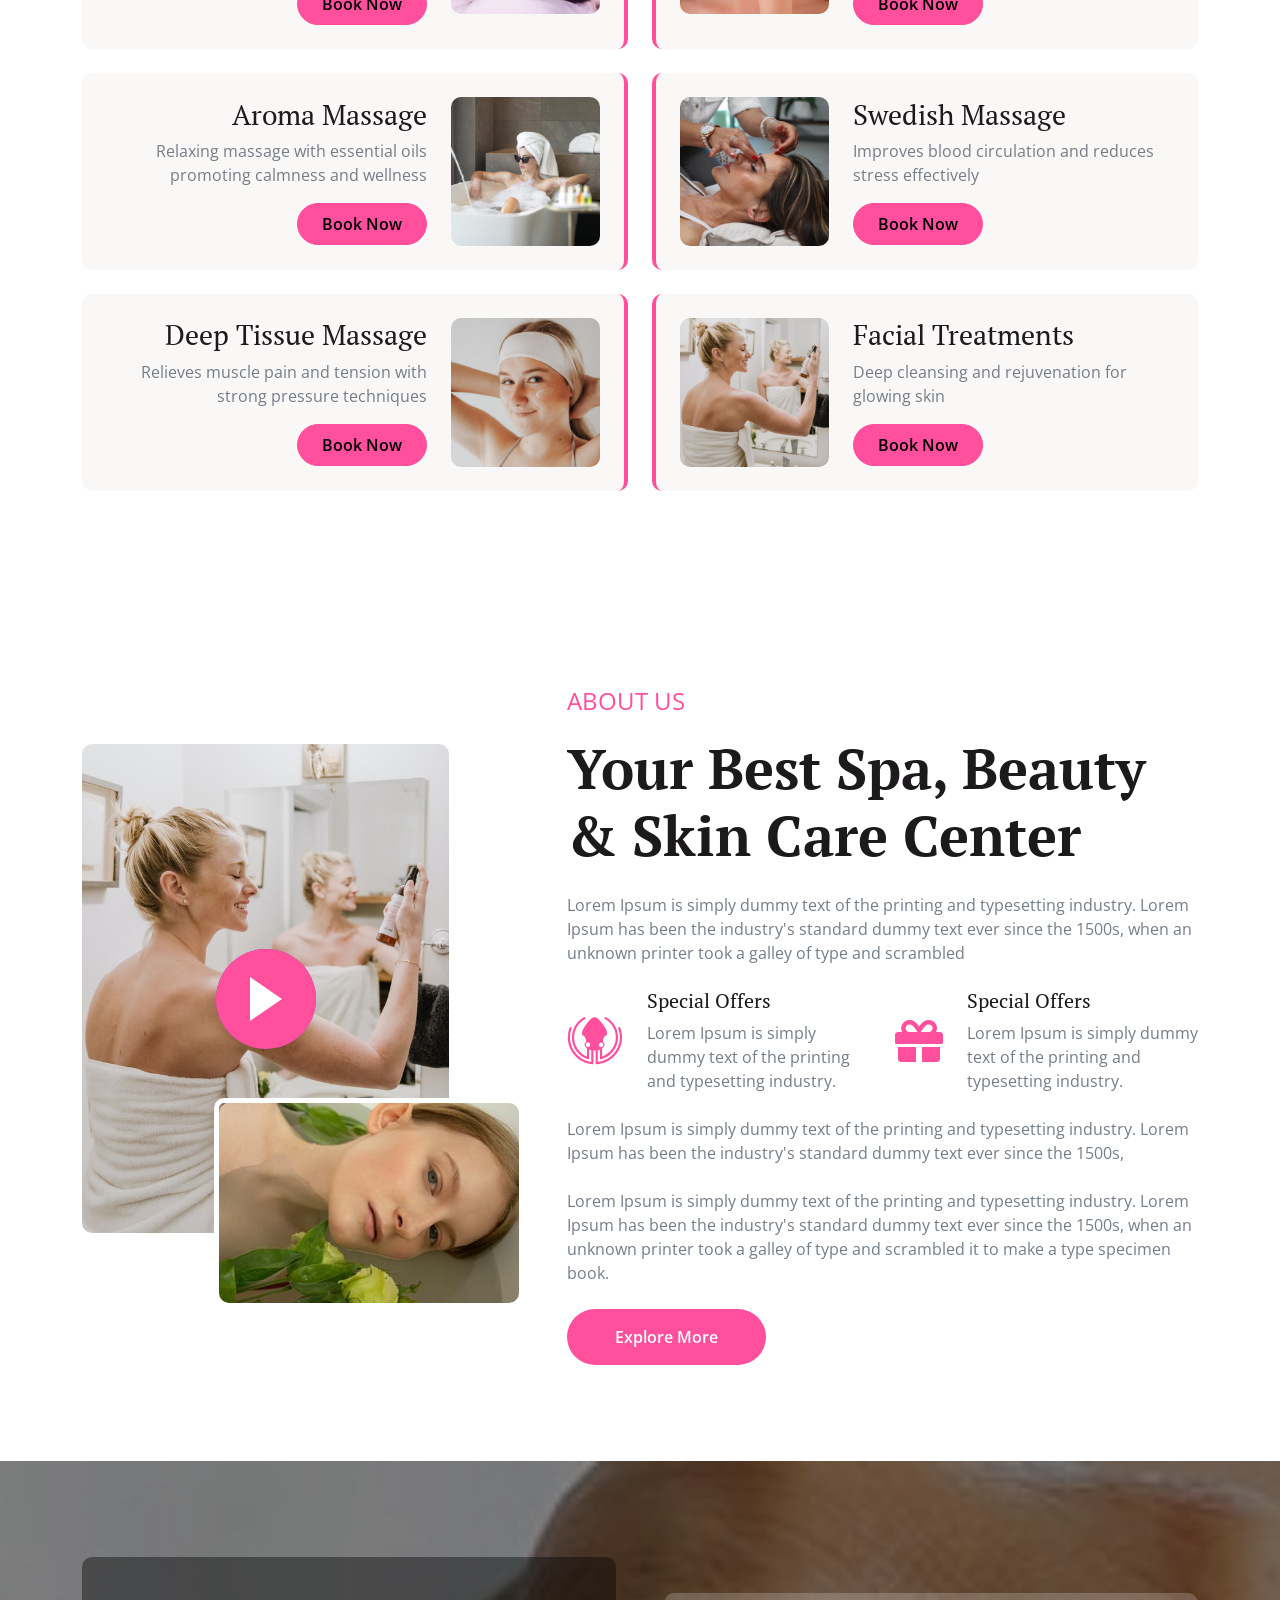
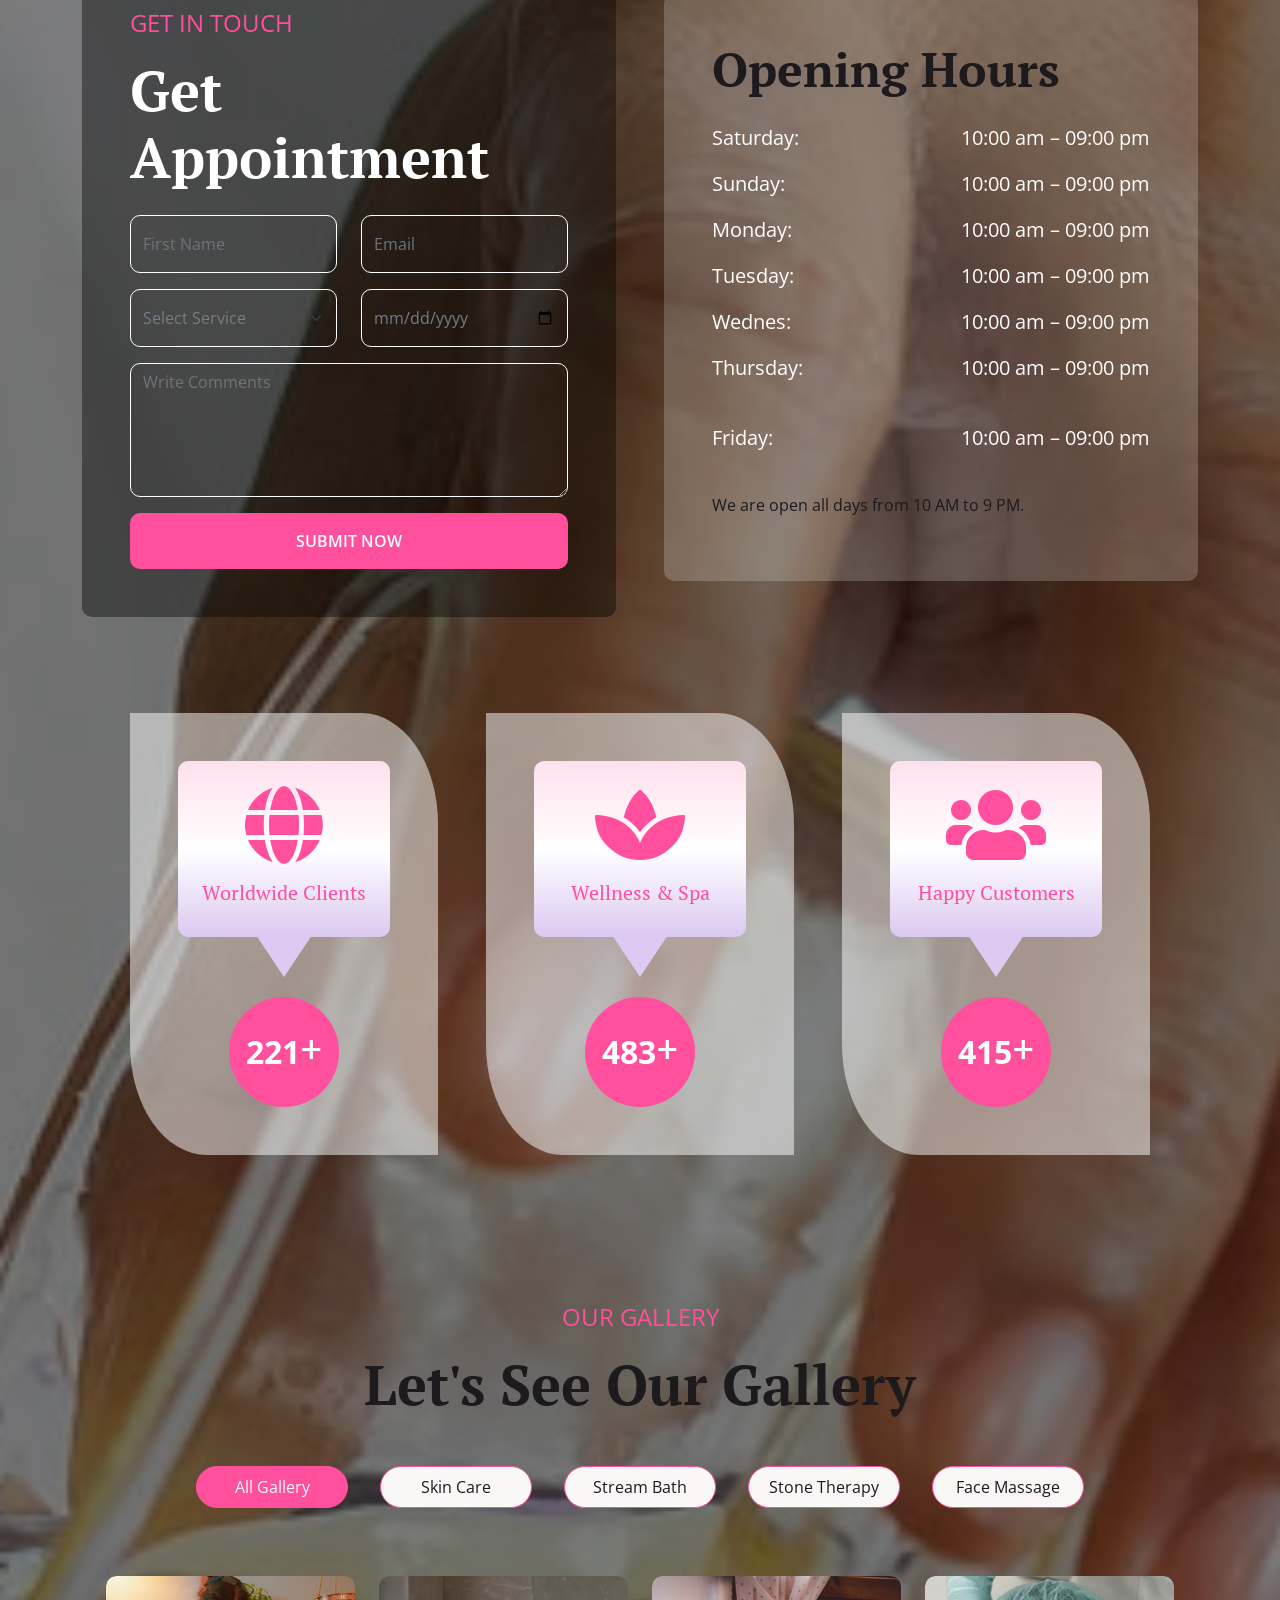
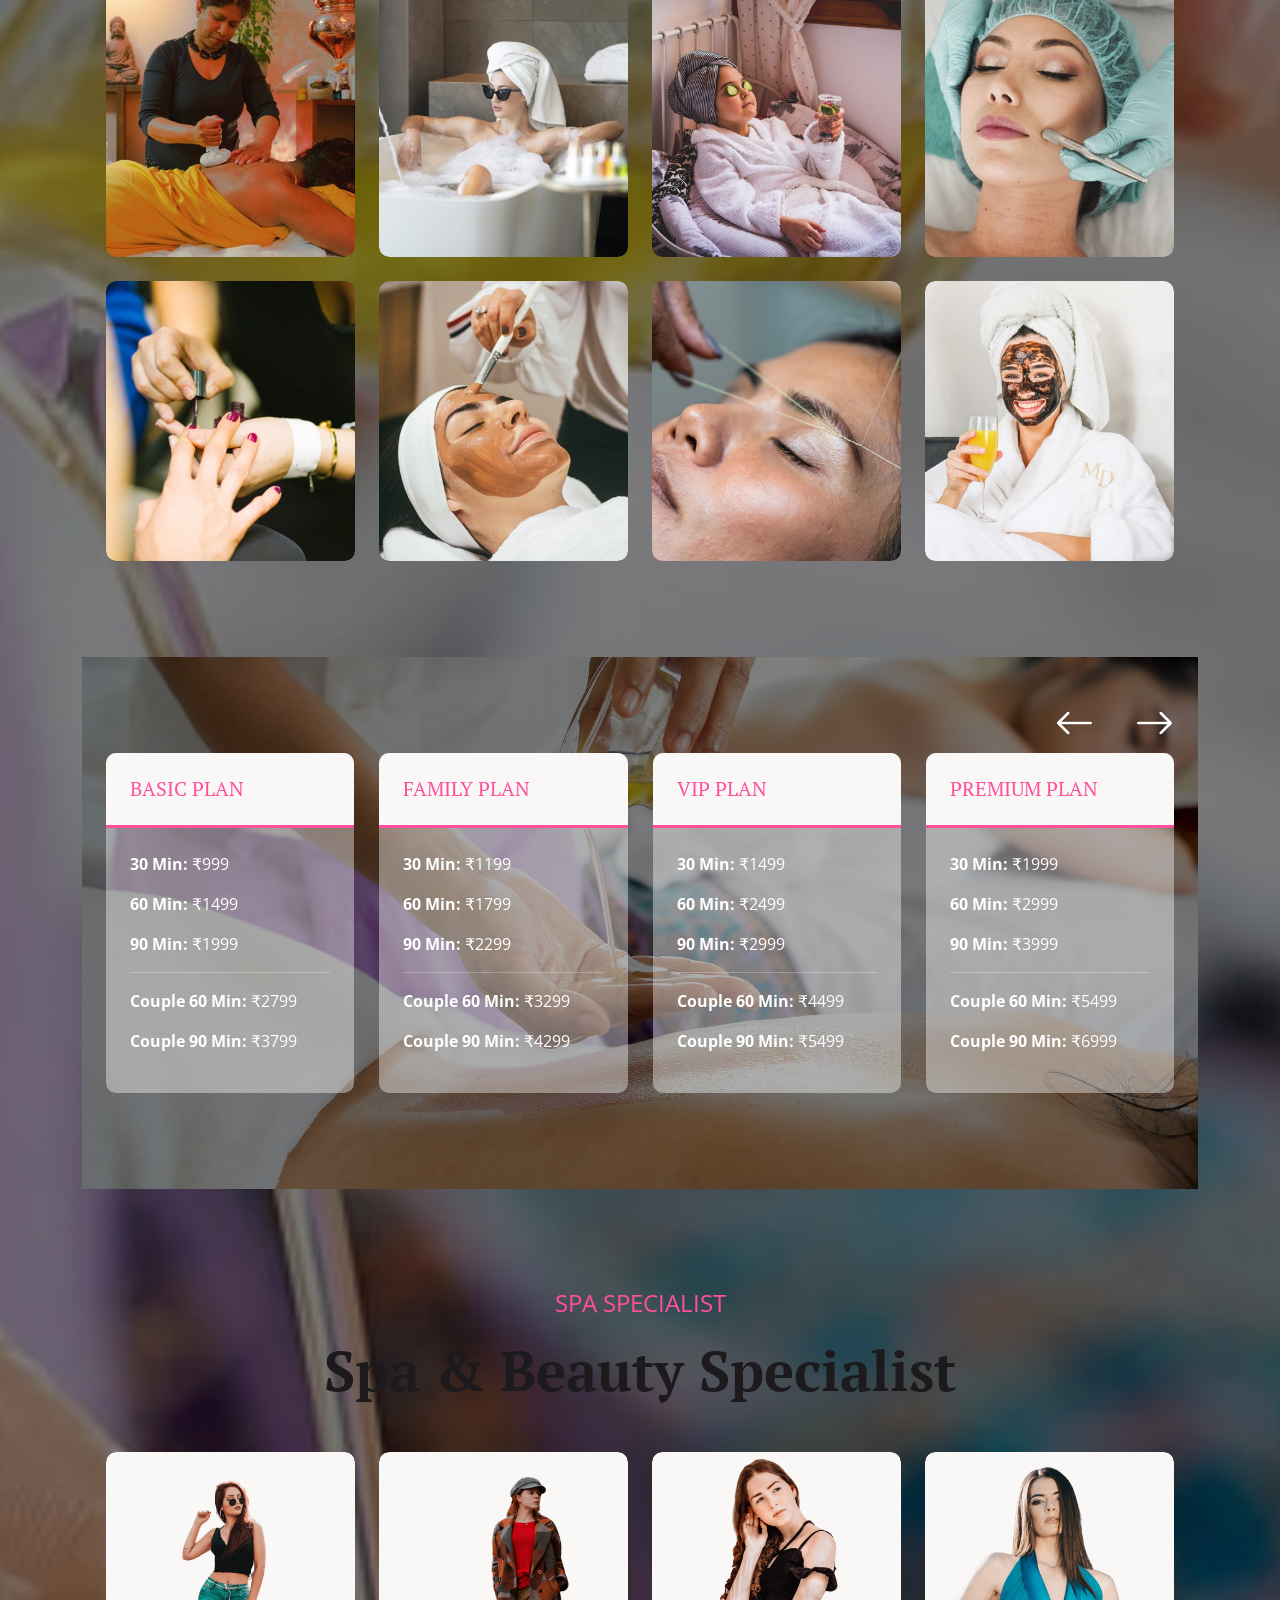
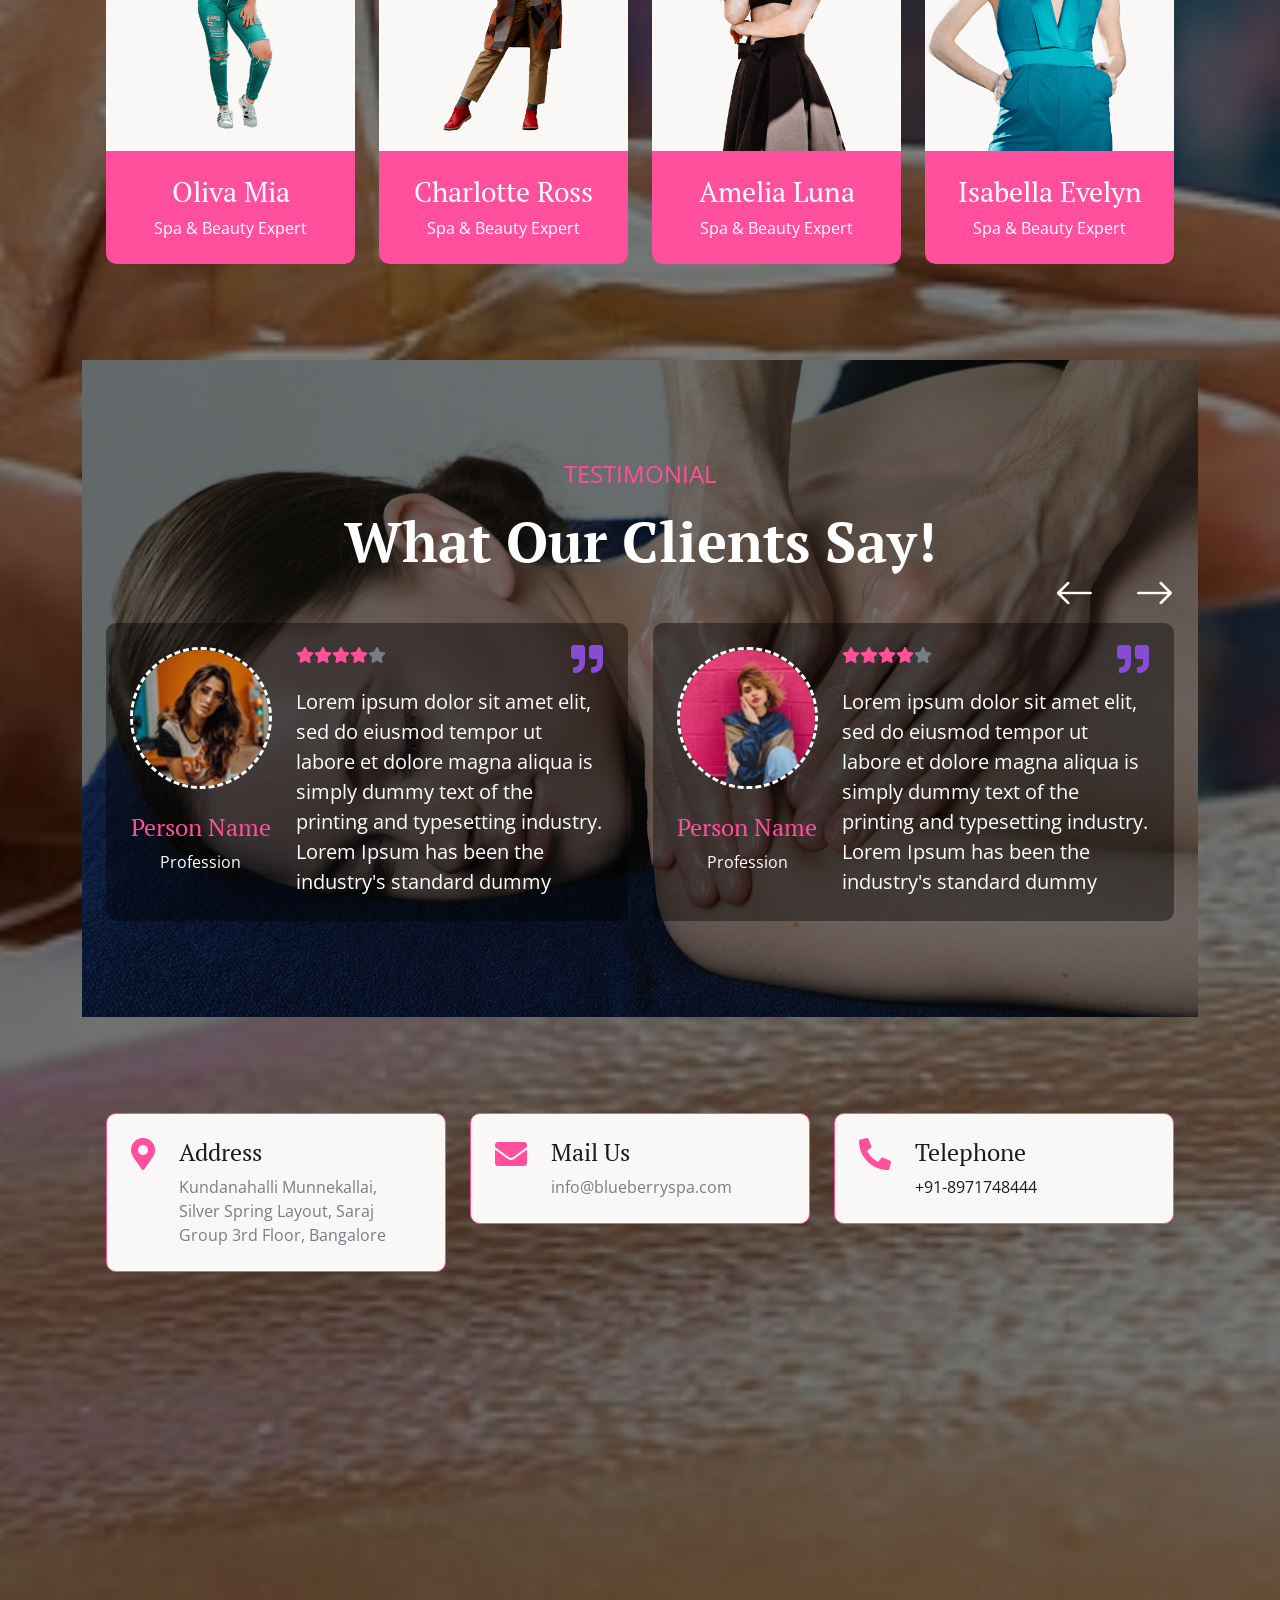
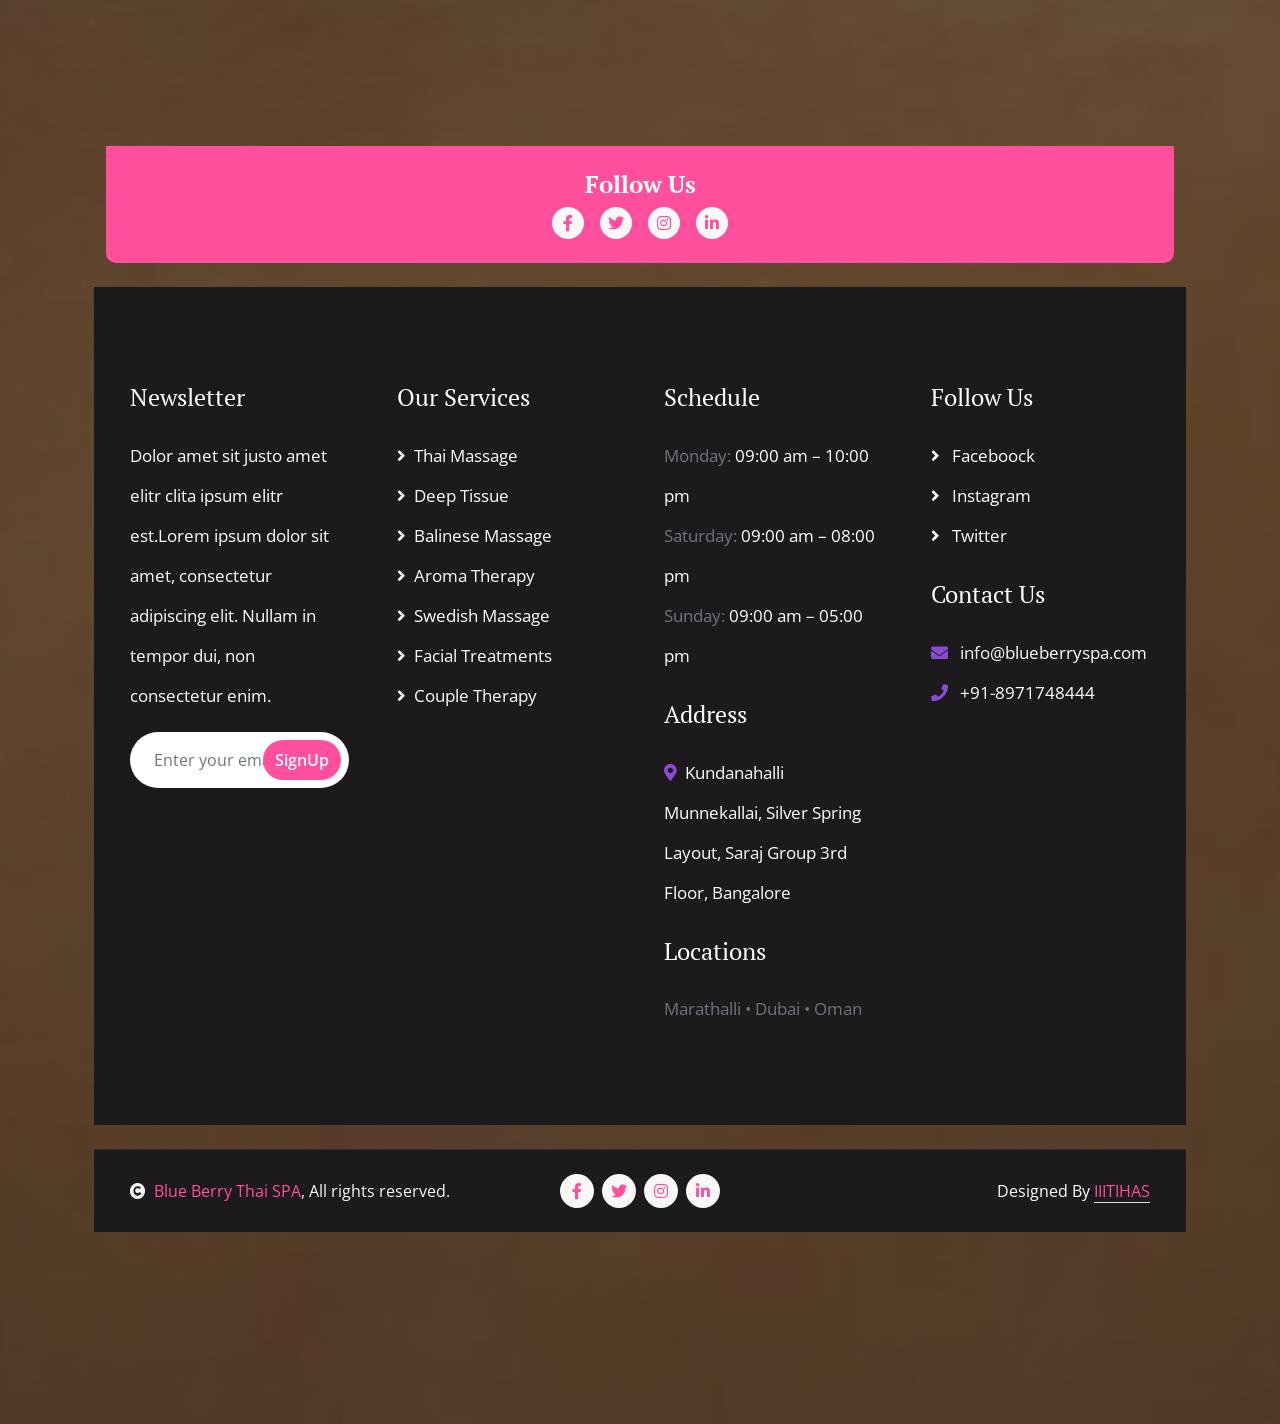
==== commit a9bc3e70: "Add Google Search Console site verification file and meta tag" ====
--- a/index.html
+++ b/index.html
@@ -12,6 +12,7 @@
         <meta name="googlebot" content="index, follow, max-snippet:-1, max-image-preview:large, max-video-preview:-1">
         <meta name="bingbot" content="index, follow, max-snippet:-1, max-image-preview:large, max-video-preview:-1">
         <meta name="rating" content="general">
+        <meta name="google-site-verification" content="google4cdb24776ab8ffd4">
         <meta name="geo.region" content="IN-KA">
         <meta name="geo.placename" content="Bangalore">
         <meta name="geo.position" content="12.9602;77.7126">
